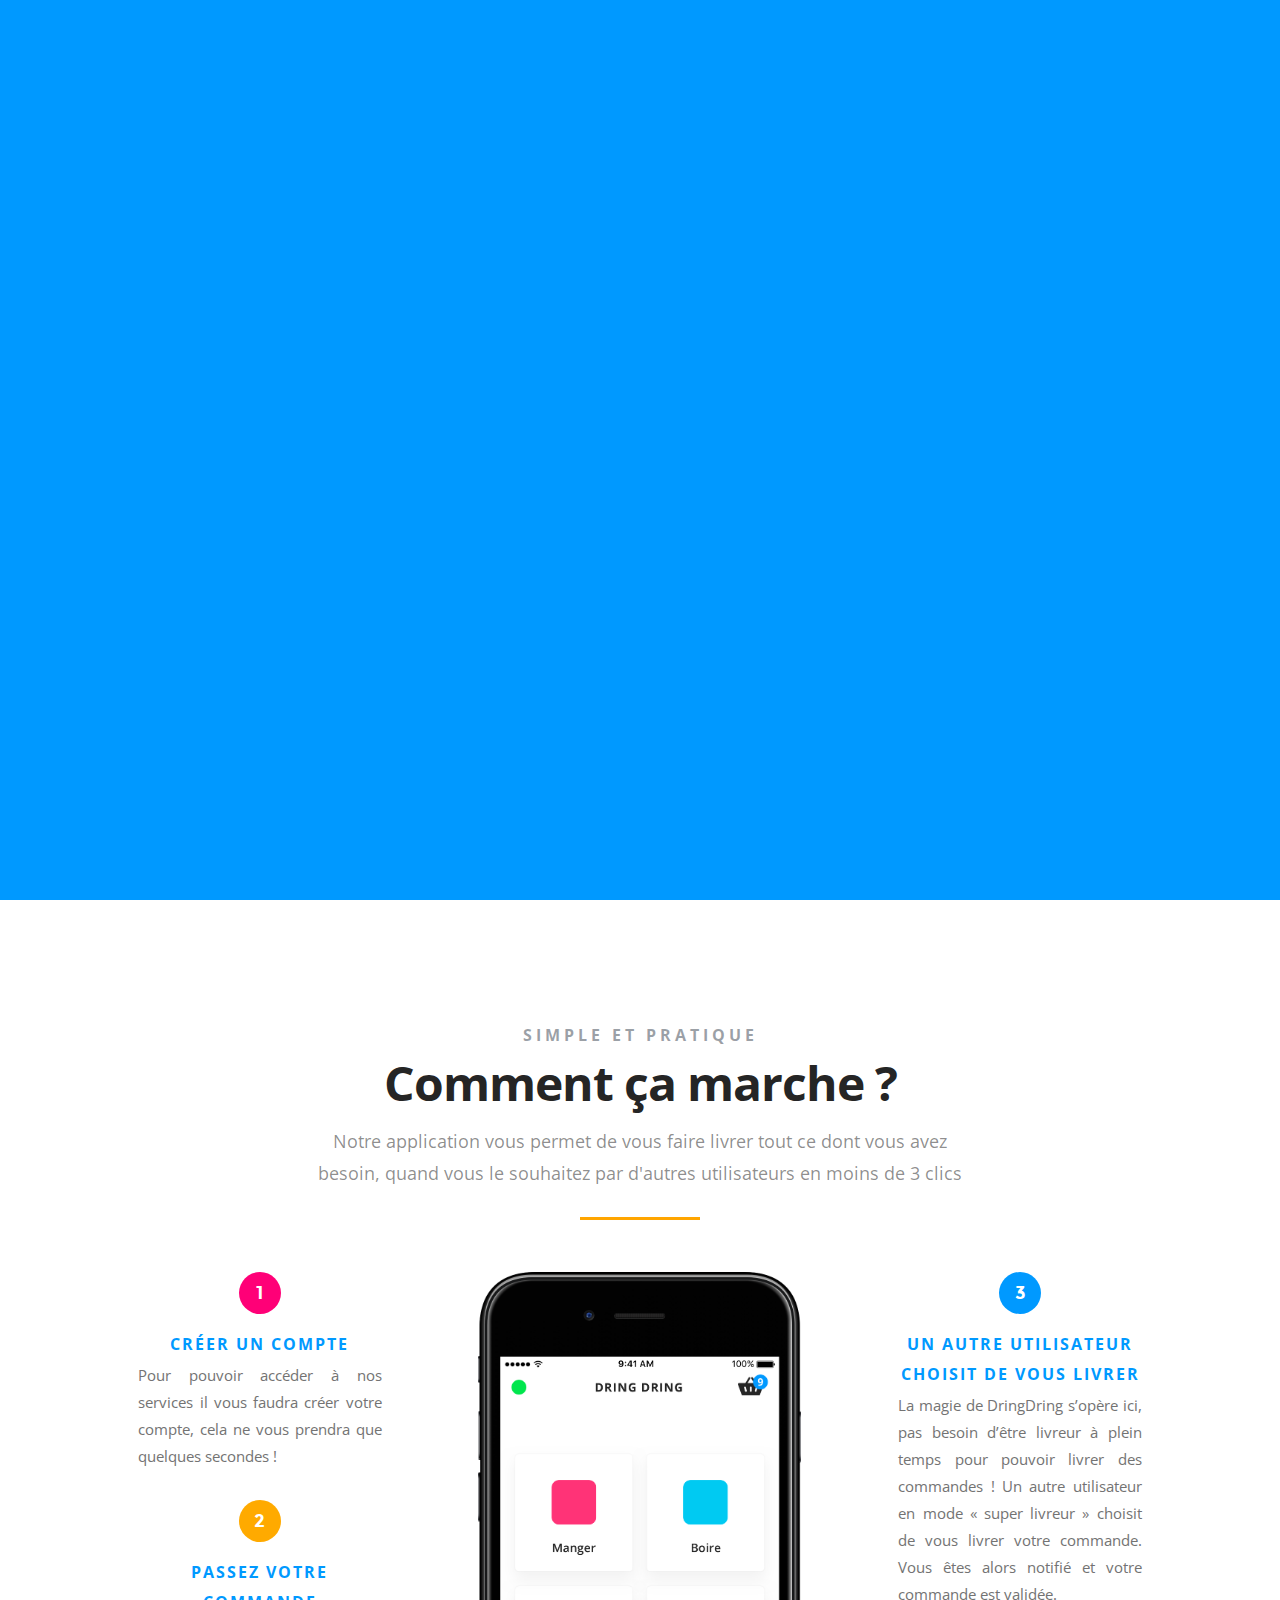
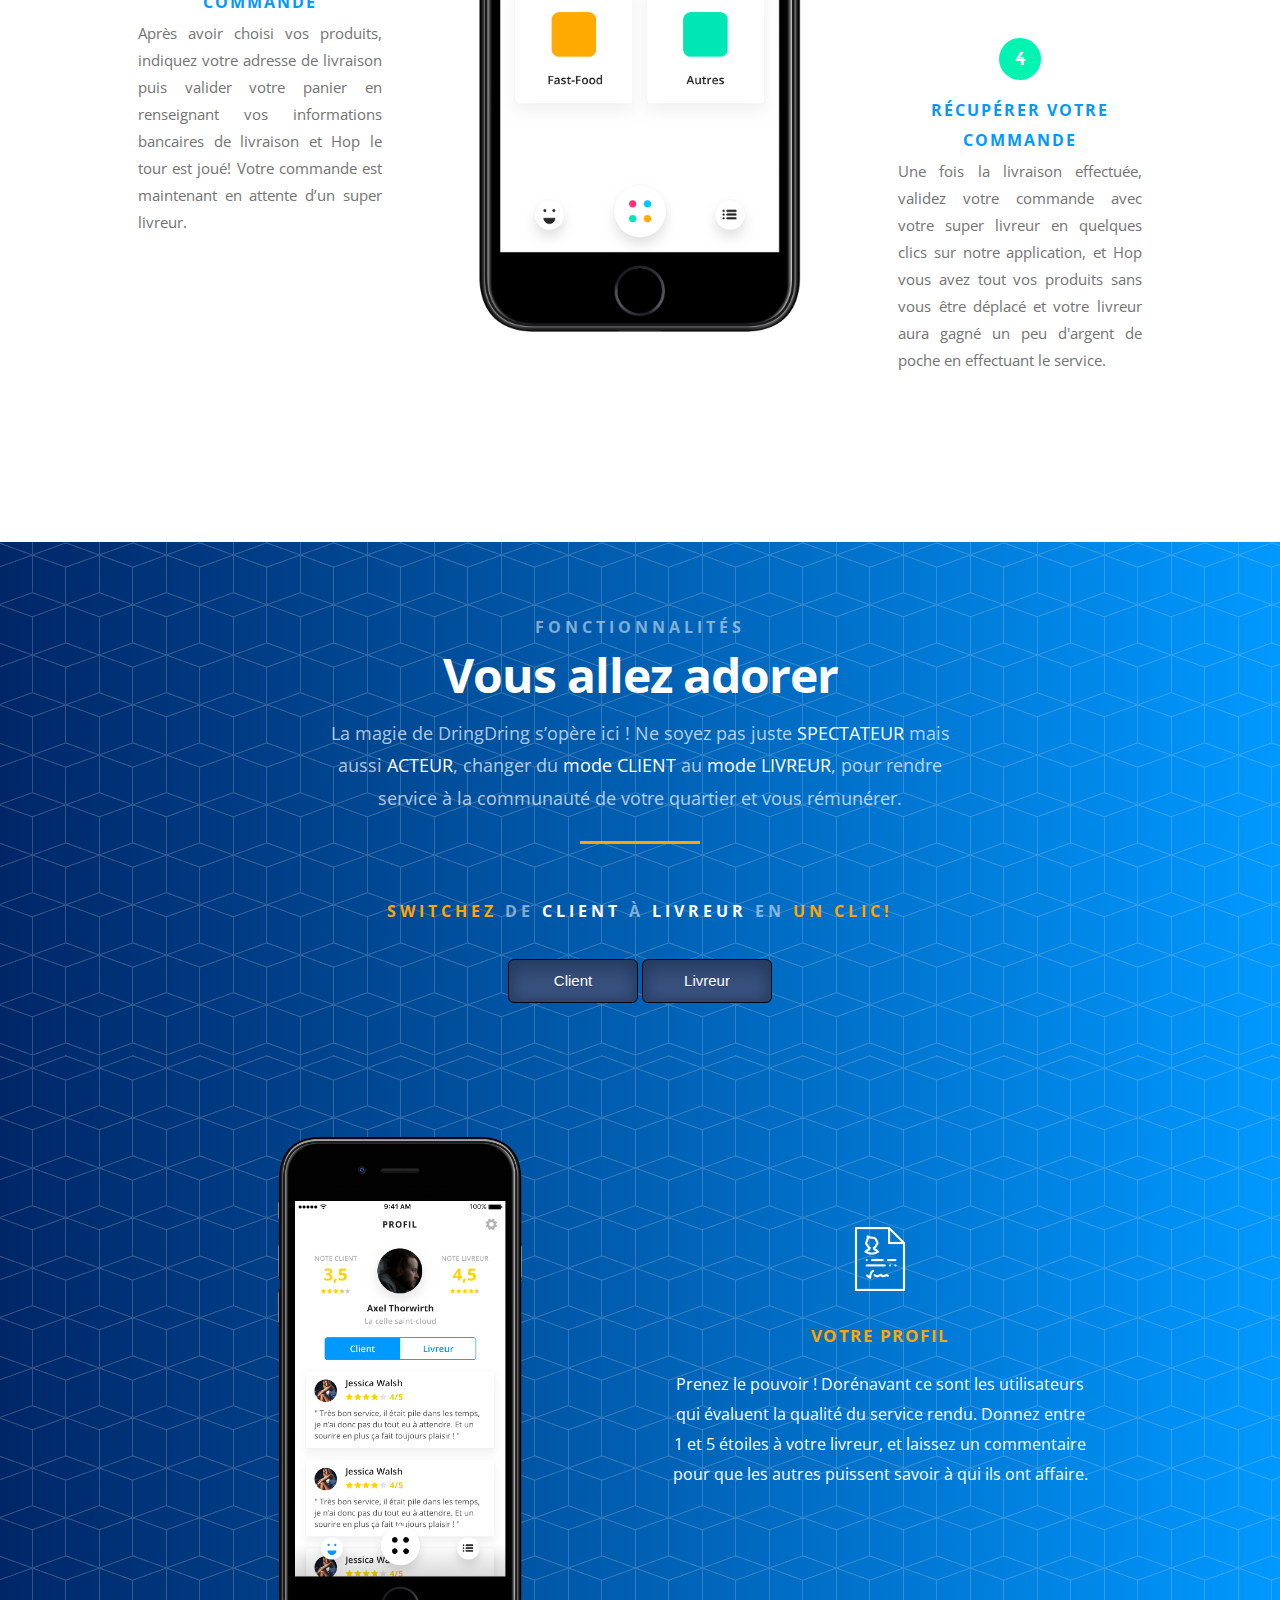
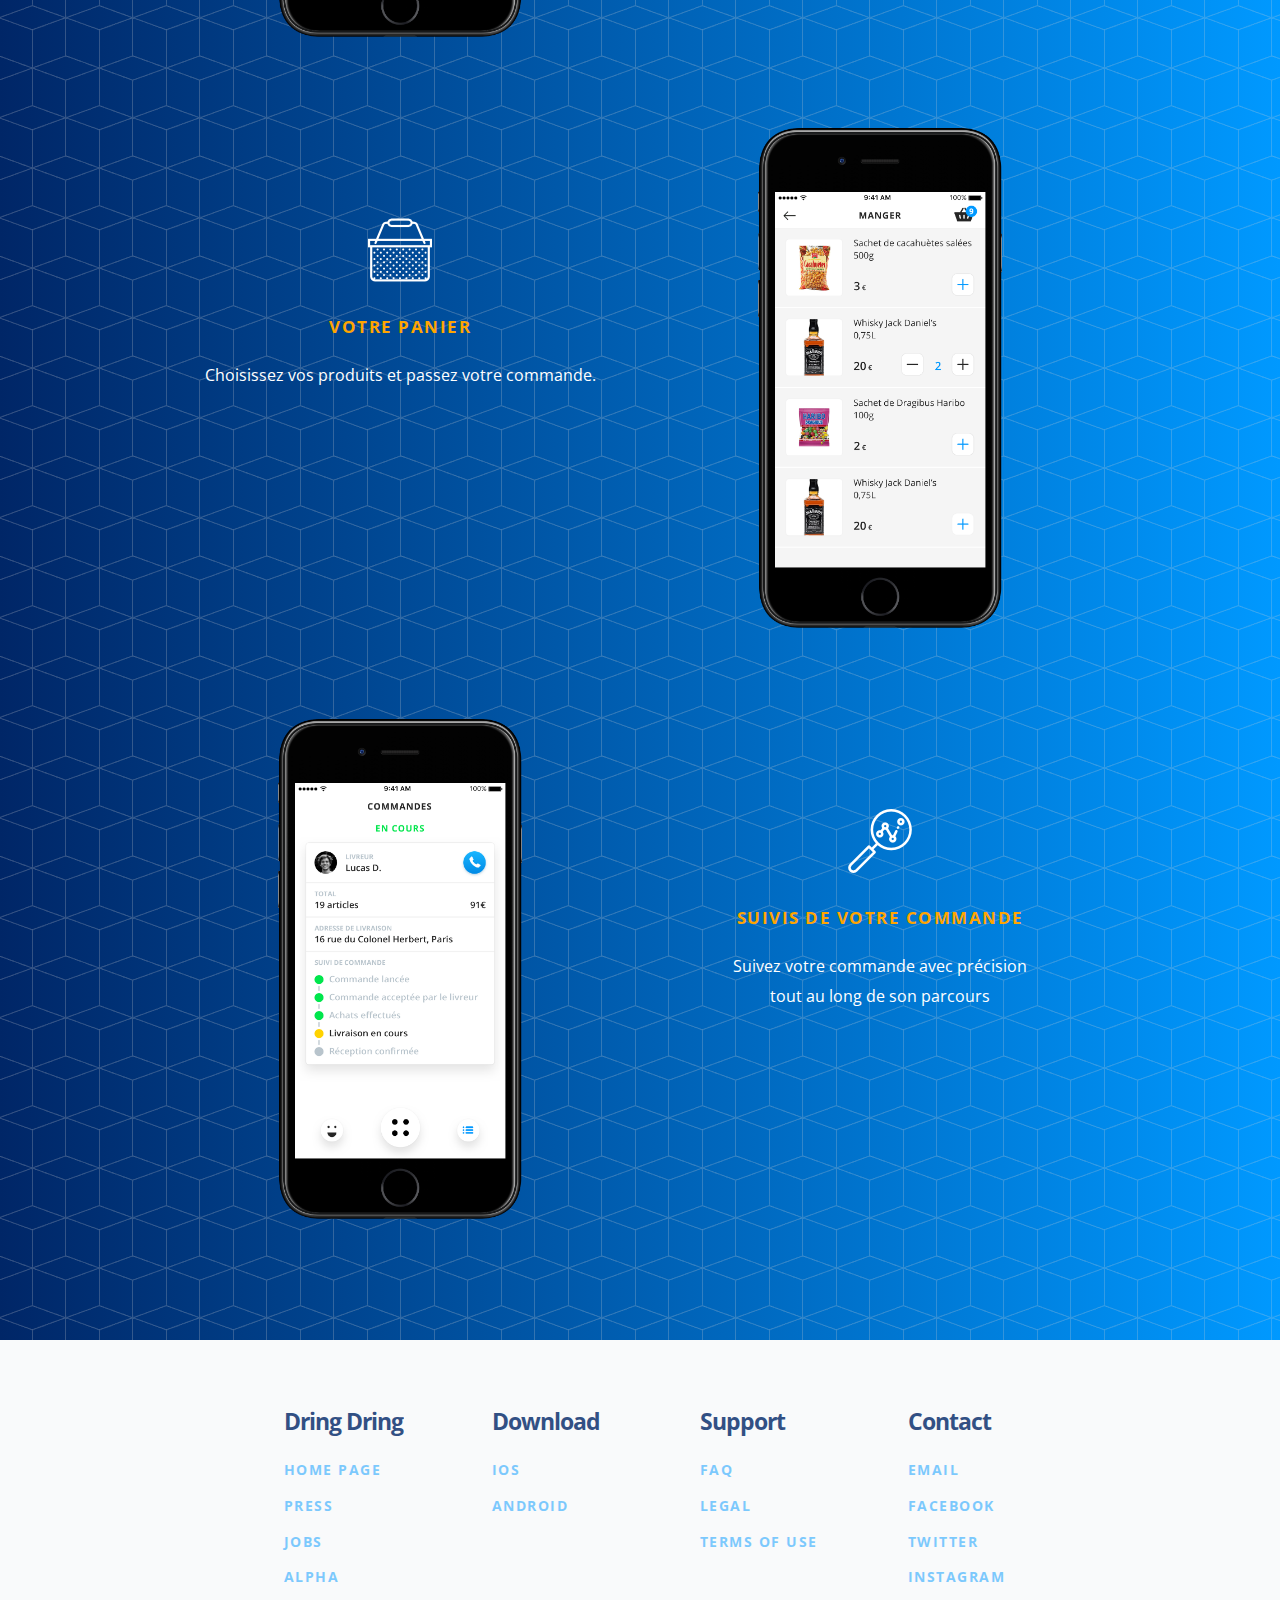
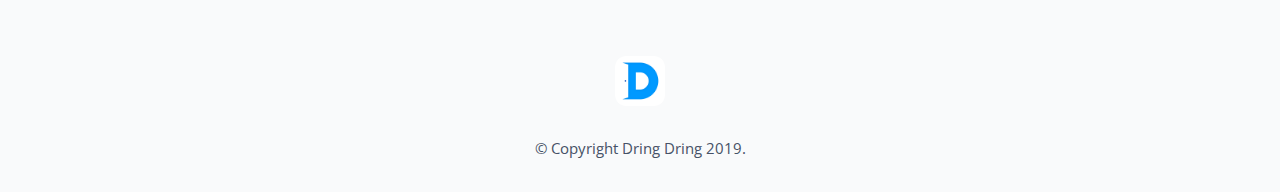
==== index.html @ ba15e469 "all files baby" ====
<!DOCTYPE html>
<!--[if IE 8 ]><html class="no-js oldie ie8" lang="en"> <![endif]-->
<!--[if IE 9 ]><html class="no-js oldie ie9" lang="en"> <![endif]-->
<!--[if (gte IE 9)|!(IE)]><!--><html class="no-js" lang="en"> <!--<![endif]-->
<head>

   <!--- basic page needs
   ================================================== -->
   <meta charset="utf-8">
	<title>Dring Dring</title>
	<meta name="description" content="">  
	<meta name="author" content="">

   <!-- mobile specific metas
   ================================================== -->
	<meta name="viewport" content="width=device-width, initial-scale=1, maximum-scale=1">

 	<!-- CSS
   ================================================== -->
   <link rel="stylesheet" href="css/base.css">  
   <link rel="stylesheet" href="css/main.css">
   <link rel="stylesheet" href="css/vendor.css">
   <link rel="stylesheet" href="css/animate.css">

   <link rel="stylesheet" type="text/css" href="css/default-slider.css" />
   <link rel="stylesheet" type="text/css" href="css/component-slider.css" />
   <link href="https://fonts.googleapis.com/css?family=Open+Sans" rel="stylesheet">


   <!-- script
   ================================================== -->
	<script src="js/modernizr.js"></script>
  

   <!-- favicons
	================================================== -->
	<link rel="icon" type="image/png" href="favicon.png">

</head>

<body id="top">

	<!-- header 
   ================================================== -->
   <header>

   	<div class="row">

   		<a href="index.html"><div class="logo">
	         <h1><span style="color:#0099FF">Dring </span><span style="
            color: #002667;">Dring</span><span class="Alpha">&nbsp;&nbsp;&nbsp;&nbsp;Alpha</span></h1>
	      </div></a>

	   	

         <nav id="main-nav-wrap">
            <ul class="main-navigation"><b>
               <li><span class="downloadon">Download on</span></li>
               <li></li>
               <li><a href="#popup2" title=""><div class="imgtApple"></div></a></li>
               <li><div class="separator"></div></li>
               <li><a href="#popup1" title=""><div class="imgtAndroid"></div></a></li>               
            </b></ul>
         </nav> 

			<a class="menu-toggle" href="#"><span>Menu</span></a>
   		
   	</div>   	
   	
   </header> <!-- /header -->

	<!-- intro section
   ================================================== -->
   <section id="intro">

   	<div class="shadow-overlay"></div>

   	<div class="intro-content">
   		<div class="row">

   			<div class="col-twelve">

	   	</br>
               </br>
               </br>
               
               <h1 style="font-size:2em;">Vos courses de tous les jours, jusqu'au bout de la nuit !</h1>
               
               
               
               <h1 class="banner-punchline">
                  <strong><span class="text-change punchliner"></span></strong>         
               </h1>
               
               </br>
              
           
               <div class="row">
                  <img class="logointro" src="images/logointro/l1.png">&nbsp;&nbsp;
                  <img class="logointro" src="images/logointro/l2.png">&nbsp;&nbsp;
                  
                  <img class="logointro" src="images/logointro/l4.png">&nbsp;&nbsp;
                  <img class="logointro" src="images/logointro/l5.png">&nbsp;&nbsp;
               </div>

            
	   			<a class="buttonintroapple button stroke smoothscroll" href="#popup2" title="">
                  <i class="icon ion-social-apple"></i> App Store
               </a>
               &nbsp;&nbsp;
               <a class="buttonintroandroid button stroke smoothscroll" href="#popup1" title="">
                  <i class="icon ion-social-android"></i> Play Store</a>
               </a>
               
               <!-- ///popup android -->
               <div id="popup1" class="overlay">
                  <div class="popup">
                     <a class="close" href="#">&times;</a><br>
                     <h2>Bientôt disponible</h2>
                     <div class="content">
                        La version Android est bientôt disponible<br><br>
                        
                        <form class="launchnav" method="post" action="#">
                                <input class="emailnav" type=email size="20" style="text-align:center;" name="email" placeholder="Mon email" ></br>
                                <input class="submitnav" type=submit style="text-align:center;" value="M'avertir du lancement">                            
                        </form>

                     </div>
                  </div>
               </div>
               <!-- ///popup android -->
               <!-- ///popup apple -->
               <div id="popup2" class="overlay">
                  <div class="popup">
                     <a class="close" href="#">&times;</a><br>
                     <h2>Bientôt disponible</h2>
                     <div class="content">
                        La version iOS est bientôt disponible<br><br>
                        
                        <form class="launchnav" method="post" action="#">
                                <input class="emailnav" type=email size="20" style="text-align:center;" name="email" placeholder="Mon email" ></br>
                                <input class="submitnav" type=submit style="text-align:center;" value="M'avertir du lancement">                              
                        </form>

                     </div>
                  </div>
               </div>
               <!-- ///popup apple -->

	   		</div>  
   			<a class="stroke smoothscroll" href="#process"><img class="intro-arrow"src="images/down-arrow.png"></a>
   		</div>   		 		
   	</div>


   </section> <!-- /intro -->

   <!-- <section id="process"> -->



   <!-- </section> -->


   <!-- Process Section
   ================================================== -->
   <section id="process">  

   	<div class="row section-intro">
   		<div class="col-twelve with-bottom-line">
            
            <h5>Simple et pratique</h5>
   			<h1>Comment ça marche ?</h1>

   			<p class="lead">Notre application vous permet de vous faire livrer tout ce dont vous avez besoin, quand vous le souhaitez par d'autres utilisateurs en moins de 3 clics </br> </p>

   		</div>   		
   	</div>

   	<div class="row process-content">

   		<div class="left-side">

   			<div class="item1" data-item="1">

   				<h5>Créer un compte</h5>

   				<p align="justify" >Pour pouvoir accéder à nos services il vous faudra créer votre compte, cela ne vous prendra que quelques secondes !</p>
   					
   			</div>

   			<div class="item2" data-item="2">

	   			<h5>Passez votre commande</h5>

	   			<p align="justify" >Après avoir choisi vos produits, indiquez votre adresse de livraison puis valider votre panier en renseignant vos informations bancaires de livraison et Hop le tour est joué! Votre commande est maintenant en attente d’un super livreur.</p>
   					
   			</div>
   				
   		</div> <!-- /left-side -->
   		
   		<div class="right-side">
   				
   			<div class="item3" data-item="3">

   				<h5>Un autre utilisateur choisit de vous livrer</h5>

   				<p align="justify" >La magie de DringDring s’opère ici, pas besoin d’être livreur à plein temps pour pouvoir livrer des commandes ! Un autre utilisateur en mode « super livreur » choisit de vous livrer votre commande. Vous êtes alors notifié et votre commande est validée.</p>
   					
   			</div>

   			<div class="item4" data-item="4">

   				<h5>Récupérer votre commande</h5>

   				<p align="justify" >Une fois la livraison effectuée, validez votre commande avec votre super livreur en quelques clics sur notre application, et Hop vous avez tout vos produits sans vous être déplacé et votre livreur aura gagné un peu d'argent de poche en effectuant le service.</p>
   					
   			</div>

   		</div> <!-- /right-side -->  

   		<div class="image-part"></div>  			

   	</div> <!-- /process-content --> 

   </section> <!-- /process-->    




   <!-- features Section
   ================================================== -->

	<section id="features">

      <div class="row section-intro">
         <div class="col-twelve with-bottom-line">

            <h5>fonctionnalités</h5>
            <h1>Vous allez adorer</h1>

            <p class="lead">La magie de DringDring s’opère ici ! Ne soyez pas juste <span style="color:white;">SPECTATEUR</span> mais aussi <span style="color:white;">ACTEUR</span>, changer du <span style="color:white;">mode CLIENT</span> au <span style="color:white;">mode LIVREUR</span>, pour rendre service à la communauté de votre quartier et vous rémunérer.</p>
         </div>      
      </div>

      <div class="row section-intro">
         <h5><span style="color:orange;">Switchez</span> de <span style="color:white;">client</span> à <span style="color:white;">livreur</span> en <span style="color:orange;">un clic!</span></h5></br>
         
         <!-- <span class="as-filter-buttons">
                                <a href="javascript:visibility('how_work_client');"><button data-toggle-key="13inch" href="javascript:visibility('how_work_client');" data-tab-urllink="13-inch" aria-pressed="true" class="as-filter-button as-filter-buttonactive" data-bundleselection-togglebutton="options">
                                    Clients
                                </button></a>

                                <a href="javascript:visibility('how_work_livreur');"><button data-toggle-key="15inch" data-tab-urllink="15-inch" aria-pressed="false" class="as-filter-button" data-bundleselection-togglebutton="options">
                                    Livreur
                                </button></a>
         </span> -->


         <span class="switch">

            <a class="myButton" href="javascript:visibility('how_work_client');"> Client </a>

            <a class="myButton" href="javascript:visibility('how_work_livreur');"> Livreur</a>
         </span>



      </div>
      <!-- Client  -->

      <div class="divs" id="how_work_client" style="display:block">
         <div class="row features-content">
            
         <div class="features-list block-1-2 block-s-1-2 block-tab-full group">

            <div class="bgrid feature">   

               <img id="d1" style="height: 500px; weight:500px;"src="images/planches_app/Profil.png">                

            </div> <!-- /bgrid -->


            <div class="bgrid feature">   
                  
               <div class="service-content">
               
                  <span class="icon"><img src="images/iconfeature/profil.png" alt="profil"/></span>
                  <h3 class="h05">Votre profil</h3>

                  <p>Prenez le pouvoir ! Dorénavant ce sont les utilisateurs qui évaluent la qualité du service rendu. Donnez entre 1 et 5 étoiles à votre livreur, et laissez un commentaire pour que les autres puissent savoir à qui ils ont affaire.</p>

                  
               </div>                             

            </div> <!-- /bgrid -->

            

             <!-- /bgrid -->

            <div class="bgrid feature">

               <div class="service-content">
                  <span class="icon"><img src="images/iconfeature/basket.png" alt="Votre panier"/></span>
                  <h3 class="h05">Votre panier</h3> 
                   <p>Choisissez vos produits et passez votre commande.</p>

                  
               </div>                

            </div> <!-- /bgrid -->

            <div class="bgrid feature">

               <div class="layer">

                  <img id="d2" style="height: 500px; weight:500px;"src="images/planches_app/Panier.png">
                  
               </div>                                 

            </div><!-- /bgrid -->

           

            <div class="bgrid feature">

               <div class="layer"> 
                  <img id="d3" style="height: 500px; weight:500px;"src="images/planches_app/Commande.png">

               </div>                  

            </div> <!-- /bgrid -->

            <div class="bgrid feature">

               <div class="service-content">
                  <span class="icon"><img src="images/iconfeature/Suivis_de_commande.png" alt="Suivis_de_commande"/></span>
                
                  <h3 class="h05">Suivis de votre commande</h3>

                  <p>Suivez votre commande avec précision </br>tout au long de son parcours</p> 
                  
               </div>                  

            </div> <!-- /bgrid -->


         </div> <!-- features-list -->
         </div>
      </div> <!-- features-content -->


      <!-- livreur  -->
      <div class="divs" id="how_work_livreur" style="display:none">
         <div class="row features-content">

         <div class="features-list block-1-2 block-s-1-2 block-tab-full group">

            <div class="bgrid feature">   

               <img id="d1" style="height: 500px; weight:500px;"src="images/iphone.svg">                

            </div> <!-- /bgrid -->


            <div class="bgrid feature">   
                  
               <div class="service-content">
                  <span class="icon"><img src="images/iconfeature/coins.png" alt="Coins"/></span>
                  <h3 class="h05">Rapide/efficace</h3>

                  <p>Toutes les transactions se font automatiquent sur la plateforme via votre compte bancaire et celui de votre client. Vous êtes donc crédité de manière 100% sécurisée.</p>
                  <p><a href="#" style="color: orange;">Plus d'information</a></p>

                  
               </div>                             

            </div> <!-- /bgrid -->

            

             <!-- /bgrid -->

            <div class="bgrid feature">

               <div class="service-content">
                  <span class="icon"><img src="images/iconfeature/localisation.png" alt="localisation"/></span>
                
                  <h3 class="h05">Géolocalisation</h3>

                  <p>Les clients de votre quartier son géolocalisez, </br>ayez une vue rapide de leurs commande pour une meilleure éfficacité.</p>
                  
               </div>               

            </div> <!-- /bgrid -->

            <div class="bgrid feature">

               <div class="layer">

                  <img id="d2" style="height: 500px; weight:500px;"src="images/iphone.svg">
                  
               </div>                                 

            </div><!-- /bgrid -->

           

            <div class="bgrid feature">

               <div class="layer"> 
                  <img id="d3" style="height: 500px; weight:500px;"src="images/iphone.svg">

               </div>                  

            </div> <!-- /bgrid -->

            <div class="bgrid feature">

               <div class="service-content">
                  <span class="icon"><img src="images/iconfeature/evaluation.png" alt="évaluation"/></span>
                  <h3 class="h05">évaluez votre client</h3> 
                   <p >Prenez le pouvoir ! Dorénavant ce sont les utilisateurs qui évaluent la qualité du service rendu.
                     Donnez entre 1 et 5 étoiles à votre livreur, et laissez un commentaire pour que les autres puissent savoir à qui ils ont affaire.
                  </p>

                  
               </div>                  

            </div> <!-- /bgrid -->


         </div> <!-- features-list -->
         </div>
      </div> <!-- features-content -->

      
   </section> <!-- /features -->





   <!-- footer
   ================================================== -->


   <footer>




   	<div class="footer-main">

   		<div class="row">  

	      	<div class="col-four tab-full mob-full footer-info">            

	            <div><h1 style="color:white;">Dring Dring</h1></div>

	            <p style="color:white;">
               Fait à Boulogne Billancourt </br>
               With <img src="images/withlove/love.png"> </br>
		        	contact@dringdring.co &nbsp; </br>+33 6 59 22 52 29
		        	</p>

		      </div> <!-- /footer-info -->

	      	

	      	<div class="col-four tab-1-3 mob-full footer-subscribe">
               <p></p>
               <hr>
	      		<h4>Restez informé!</h4>

	      		<div class="subscribe-form">
	      	
	      			<form id="mc-form" class="group" novalidate="true">

							<input type="email" value="" name="dEmail" class="email" id="mc-email" placeholder="Votre email" required=""> 
	   		
			   			<input type="submit" name="subscribe" >
		   	
		   				<label for="mc-email" class="subscribe-message"></label>
			
						</form>

	      		</div>	      		
	      	           	
	      	</div> <!-- /subscribe --> 

	     </div><!-- /row -->
         
   	</div> <!-- /footer-main -->

      <!-- ///// -->

      <!-- <div id="MDlancement" class="emaildiv">
         <div class="container">
            <div class="row">
               <div class="col-twelve">
                  <form class="formN" >
                    <h2>M'avertir du lancement</h2>
                    <input class="inputN" type="text" placeholder="Votre email ici!">
                    <input class="inputN" type="submit" value="Envoyez">
                  </form>
               </div>
            </div>
         </div>
      </div> -->

      <!-- <div class="love">
         <div class="container">
            <div class="row">
               
               <div class="col-twelve">
                  <p class="loveText">Nous avons créer <span style="color:#0099FF">Dring</span style="color: #002667;"> Dring</span> pour vous faciliter la vie.</br></br>
                  Des commentaires, des questions sur les demandes de fonctionnalités </br>ou l'amélioration sont toujours les bienvenus! </br></br>Envoyez-nous un email à <a href="mailto:contact@dringdring.co"><span class="email-message">contact@dringdring.co</span></a></p>
               </div>
               
               
            </div>
         </div>

      </div> -->

   
   
<!-- ///////////////////////////////////////////////// -->

      <section class="foo-main">

      <!-- <div class="row section-intro">
         <div class="col-twelve with-bottom-line">

         </div>         
      </div> -->

      <div class="row">

         <div class="block-1-4 block-s-1-4 block-tab-full group" id="sitenav">


            <div class="bgrid feature footer-nav"> 
               
            
              <h1 class="semibold">Dring Dring</h1>
              <li><a href="index.html" target="blank"><h5>Home page</h5></a></li>
              <li><a href="press.html" target="blank"><h5>Press</h5></a></li>
              <li><a href="jobs.html" target="blank"><h5>Jobs</h5></a></li>
              <li><a href="alpha.html" target="blank"id="beta"><h5>Alpha</h5></a></li>

            </div>


            <div class="bgrid feature footer-nav">   
                
                  <h1 class="semibold">Download</h1>
                  <li><a href="#popup2" target="blank"><h5>iOS</h5></a></li>
                  <li><a href="#popup1" target="blank" id="android-footer"><h5>Android</h5></a></li>
                  
                                             

            </div>

          

            <div class="bgrid feature footer-nav">

               
               <h1 class="semibold">Support</h1>
                  <li><a href="faq.html" target="blank"><h5>FAQ</h5></a></li>
                  <li><a href="legal.html" target="blank"><h5>Legal</h5></a></li>
                  <li><a href="terms.html" target="blank"><h5>Terms of Use</h5></a></li>

            </div> 

            <div class="bgrid feature footer-nav">

              

                <h1 class="semibold">Contact</h1>
                  <li><a href="nothinghere.html" target="blank"><h5>Email</h5></a></li><li><a href="#" target="blank"><h5>Facebook</h5></a></li>
                  <li><a href="nothinghere.html" target="blank"><h5>Twitter</h5></a></li>
                  <li><a href="nothinghere.html" target="blank"><h5>Instagram</h5></a></li>

                                            

            </div>

  

         </div> 
         
      </div>
      
      <div id="actions" class="container">
         <section>
            <a href="#popup2"><div id="drindring-icon-small"></div></a>
         </section>
      </div>
      
   </section>  

   <!-- ///// -->


      <div class="footer-bottom">




      	<div class="row">

      		<div class="col-twelve">
	      		<div class="copyright">
		         	<span>© Copyright Dring Dring 2019.</span> 
		                	
		         </div>

		         <div id="go-top" style="display: block;">
		            <a class="smoothscroll" title="Back to Top" href="#top"><i class="icon ion-android-arrow-up"></i></a>
		         </div>         
	      	</div>

      	</div> <!-- /footer-bottom -->

      	

      </div>

   </footer>  

   <div id="preloader"> 
    	<div id="loader"></div>
   </div> 

   <!-- Java Script
   ================================================== --> 
   <script src="js/jquery-1.11.3.min.js"></script>
   <script src="js/jquery-migrate-1.2.1.min.js"></script>
   <script src="js/plugins.js"></script>
   <script src="js/main.js"></script>
   <script src="js/jquery.cbpFWSlider.min.js"></script>
   <script src="js/jquery.countdown.min.js"></script> 
   <script src="js/typed.js"></script> 
   <script src="js/modernizr.js" type="text/javascript"></script>
   <script src="js/visibility.js" type="text/javascript"></script>
 

<script>
    $( function() {

        $( '#cbp-fwslider' ).cbpFWSlider();

    } );

</script>

<script>
                
            setTimeout(function() {
                $('.banner-section').addClass('animated fadeIn');
            }, 1000);
            setTimeout(function() {
                $('.banner-baseline').addClass('animated fadeIn');
            }, 2200);
           
            setTimeout(function() {
                $('.number').addClass('animated fadeInUp');
                 $('.banner-tooltext').addClass('animated fadeInUp');
            }, 2400);
             setTimeout(function() {
                $('.button').addClass('animated bounceInUp');
            }, 900);
            
            $(function(){
                $(".text-change").typed({
                    // strings: ["Envie d'un fast food ?","Envie d'une boisson ?","Vos "],
                    strings: ["Besoin de préparer un aperitif ?","Un ingrédient manquant pour votre super dîner ?","Trop occupé à réviser vos partiels ?"],
                    // typing speed
                    typeSpeed: 10,
                    // time before typing starts
                    startDelay: 1000,
                    // backspacing speed
                    backSpeed: 0,
                    // time before backspacing
                    backDelay: 2000,
                    // loop
                    loop: true,
                    // false = infinite
                    loopCount: false
                    // show cursor

                });         
      });

            
            
      </script>

    


</body>

</html>
---- css/base.css ----
/**
 * =================================================================== 
 *
 *  Lhander v1.0 Base Stylesheet
 *  url: styleshout.com
 *  01-11-2016
 *
 * =================================================================== 
 */

/** 
 * ===================================================================
 * reset - normalize.css v3.0.2 | MIT License | git.io/normalize
 *
 * ------------------------------------------------------------------- 
 */

html {
	font-family: sans-serif;
	-ms-text-size-adjust: 100%;
	-webkit-text-size-adjust: 100%;
}
body {
	margin: 0;
}
article,
aside,
details,
figcaption,
figure,
footer,
header,
hgroup,
main,
menu,
nav,
section,
summary {
	display: block;
}
audio, canvas, progress, video {
	display: inline-block;
	vertical-align: baseline;
}
audio:not([controls]) {
	display: none;
	height: 0;
}
[hidden], template {
	display: none;
}
a {
	background: transparent;
}
a:active, a:hover {
	outline: 0;
}
abbr[title] {
	border-bottom: 1px dotted;
}
b, strong {
	font-weight: bold;
}
dfn {
	font-style: italic;
}
h1 {
	font-size: 2em;
	margin: 0.67em 0;
}
mark {
	background: #ff0;
	color: #000;
}
small {
	font-size: 80%;
}
sub, sup {
	font-size: 75%;
	line-height: 0;
	position: relative;
	vertical-align: baseline;
}
sup {
	top: -0.5em;
}
sub {
	bottom: -0.25em;
}
img {
	border: 0;
}

.imgEquipe{
	border: 0;
	border-radius: 300px 300px 300px 300px;
	height: 250px;

}

svg:not(:root) {
	overflow: hidden;
}
figure {
	margin: 1em 40px;
}
hr {
	-moz-box-sizing: content-box;
	box-sizing: content-box;
	height: 0;
}
pre {
	overflow: auto;
}
code, kbd, pre, samp {
	font-family: monospace, monospace;
	font-size: 1em;
}
button, input, optgroup, select, textarea {
	color: inherit;
	font: inherit;
	margin: 0;
}
button {
	overflow: visible;
}
button, select {
	text-transform: none;
}
button,
html input[type="button"],
input[type="reset"],
input[type="submit"] {
	-webkit-appearance: button;
	cursor: pointer;
}
button[disabled], html input[disabled] {
	cursor: default;
}
button::-moz-focus-inner, input::-moz-focus-inner {
	border: 0;
	padding: 0;
}
input {
	line-height: normal;
}
input[type="checkbox"], input[type="radio"] {
	box-sizing: border-box;
	padding: 0;
}
input[type="number"]::-webkit-inner-spin-button,
input[type="number"]::-webkit-outer-spin-button {
	height: auto;
}
input[type="search"] {
	-webkit-appearance: textfield;
	-moz-box-sizing: content-box;
	-webkit-box-sizing: content-box;
	box-sizing: content-box;
}
input[type="search"]::-webkit-search-cancel-button,
input[type="search"]::-webkit-search-decoration {
	-webkit-appearance: none;
}
fieldset {
	border: 1px solid #c0c0c0;
	margin: 0 2px;
	padding: 0.35em 0.625em 0.75em;
}
legend {
	border: 0;
	padding: 0;
}
textarea {
	overflow: auto;
}
optgroup {
	font-weight: bold;
}
table {
	border-collapse: collapse;
	border-spacing: 0;
}
td, th {
	padding: 0;
}

/** 
 * ===================================================================
 * basic/base setup styles 
 *
 * ------------------------------------------------------------------- 
 */

html {
	font-size: 62.5%;
	box-sizing: border-box;
}
*, *::before, *::after {
	box-sizing: inherit;
}
body {
	font-weight: normal;
	line-height: 1;
	text-rendering: optimizeLegibility;
	word-wrap: break-word;
	-webkit-overflow-scrolling: touch;
	-webkit-text-size-adjust: none;
}
body, input, button {
	-moz-osx-font-smoothing: grayscale;
	-webkit-font-smoothing: antialiased;
}

/**
 * Media
 * -
 */

img, video {
	max-width: 100%;
	height: auto;
}

/**
 * Typography resets
 * -
 */

div, dl, dt, dd, ul, ol, li, h1, h2, h3, h4, h5, h6, pre, form, p, blockquote, th, td {
	margin: 0;
	padding: 0;
}
h1, h2, h3, h4, h5, h6 {
	-webkit-font-variant-ligatures: common-ligatures;
	-moz-font-variant-ligatures: common-ligatures;
	font-variant-ligatures: common-ligatures;
	text-rendering: optimizeLegibility;
}
em, i {
	font-style: italic;
	line-height: inherit;
}
strong, b {
	font-weight: bold;
	line-height: inherit;
}
small {
	font-size: 60%;
	line-height: inherit;
}
ol, ul {
	list-style: none;
}
li {
	display: block;
}

/**
 * links
 * -
 */

a {
	text-decoration: none;
	line-height: inherit;
}
a img {
	border: none;
}

/**
 * inputs
 * -
 */

fieldset {
	margin: 0;
	padding: 0;
}
input[type="email"],
input[type="number"],
input[type="search"],
input[type="text"],
input[type="tel"],
input[type="url"],
input[type="password"],
textarea {
	-webkit-appearance: none;
	-moz-appearance: none;
	-ms-appearance: none;
	-o-appearance: none;
	appearance: none;
}

/** 
 * ===================================================================
 * grid
 *
 * ------------------------------------------------------------------- 
 */

.row {
	width: 94%;
	max-width: 1140px;
	margin: 0 auto;
}
.row:before, .row:after {
	content: "";
	display: table;
}
.row:after {
	clear: both;
}
.row .row {
	width: auto;
	max-width: none;
	margin-left: -20px;
	margin-right: -20px;
}
[class*="col-"], .bgrid {
	float: left;
}
[class*="col-"] + [class*="col-"]:last-child {
	float: right;
}
[class*="col-"] {
	padding: 0 20px;
}
.col-one {
	width: 8.33333%;
}
.col-two, .col-1-6 {
	width: 16.66667%;
}
.col-three, .col-1-4 {
	width: 25%;
}
.col-four, .col-1-3 {
	width: 33.33333%;
}
.col-five {
	width: 41.66667%;
}
.col-six, .col-1-2 {
	width: 50%;
}
.col-seven {
	width: 58.33333%;
}
.col-eight, .col-2-3 {
	width: 66.66667%;
}
.col-nine, .col-3-4 {
	width: 75%;
}
.col-ten, .col-5-6 {
	width: 83.33333%;
}
.col-eleven {
	width: 91.66667%;
}
.col-twelve, .col-full {
	width: 100%;
}

/**
 * small screens
 * --------------------------------------------------------------- 
 */

@media screen and (max-width:1024px) {
	.row .row {
		margin-left: -18px;
		margin-right: -18px;
	}
	[class*="col-"] {
		padding: 0 18px;
	}
}

/**
 * tablets
 * --------------------------------------------------------------- 
 */

@media screen and (max-width:768px) {
	.row {
		width: auto;
		padding-left: 30px;
		padding-right: 30px;
	}
	.row .row {
		padding-left: 0;
		padding-right: 0;
		margin-left: -15px;
		margin-right: -15px;
	}
	[class*="col-"] {
		padding: 0 15px;
	}
	.tab-1-4 {
		width: 25%;
	}
	.tab-1-3 {
		width: 33.33333%;
	}
	.tab-1-2 {
		width: 50%;
	}
	.tab-2-3 {
		width: 66.66667%;
	}
	.tab-3-4 {
		width: 75%;
	}
	.tab-full {
		width: 100%;
	}
}

/**
 * large mobile devices
 * --------------------------------------------------------------- 
 */

@media screen and (max-width:600px) {
	.row {
		padding-left: 25px;
		padding-right: 25px;
	}
	.row .row {
		margin-left: -10px;
		margin-right: -10px;
	}
	[class*="col-"] {
		padding: 0 10px;
	}
	.mob-1-4 {
		width: 25%;
	}
	.mob-1-2 {
		width: 50%;
	}
	.mob-3-4 {
		width: 75%;
	}
	.mob-full {
		width: 100%;
	}
}

/**
 * small mobile devices
 * --------------------------------------------------------------- 
 */

@media screen and (max-width:400px) {
	.row {
		padding-left: 30px;
		padding-right: 30px;
	}
	.row .row {
		padding-left: 0;
		padding-right: 0;
		margin-left: 0;
		margin-right: 0;
	}
	[class*="col-"] {
		width: 100% !important;
		float: none !important;
		clear: both !important;
		margin-left: 0;
		margin-right: 0;
		padding: 0;
	}
	[class*="col-"] + [class*="col-"]:last-child {
		float: none;
	}
}

/** 
 * ===================================================================
 * block grids 
 *
 * ------------------------------------------------------------------- 
 */

.block-1-6 .bgrid {
	width: 16.66667%;
}
.block-1-4 .bgrid {
	width: 25%;
}
.block-1-3 .bgrid {
	width: 33.33333%;
}
.block-1-2 .bgrid {
	width: 50%;
}

/**
 * Clearing for block grid columns. Allow columns with 
 * different heights to align properly.
 */

.block-1-6 .bgrid:nth-child(6n+1),
.block-1-4 .bgrid:nth-child(4n+1),
.block-1-3 .bgrid:nth-child(3n+1),
.block-1-2 .bgrid:nth-child(2n+1) {
	clear: both;
}

/**
 * small screens
 * --------------------------------------------------------------- 
 */
@media screen and (max-width:1024px) {
	.block-s-1-6 .bgrid {
		width: 16.66667%;
	}
	.block-s-1-4 .bgrid {
		width: 25%;
	}
	.block-s-1-3 .bgrid {
		width: 33.33333%;
	}
	.block-s-1-2 .bgrid {
		width: 50%;
	}
	.block-s-full .bgrid {
		width: 100%;
		clear: both;
	}
	[class*="block-s-"] .bgrid:nth-child(n) {
		clear: none;
	}
	.block-s-1-6 .bgrid:nth-child(6n+1),
	.block-s-1-4 .bgrid:nth-child(4n+1),
	.block-s-1-3 .bgrid:nth-child(3n+1),
	.block-s-1-2 .bgrid:nth-child(2n+1) {
		clear: both;
	}
}

/**
 * tablets
 * --------------------------------------------------------------- 
 */
@media screen and (max-width:768px) {
	.block-tab-1-6 .bgrid {
		width: 16.66667%;
	}
	.block-tab-1-4 .bgrid {
		width: 25%;
	}
	.block-tab-1-3 .bgrid {
		width: 33.33333%;
	}
	.block-tab-1-2 .bgrid {
		width: 50%;
	}
	.block-tab-full .bgrid {
		width: 100%;
		clear: both;
	}
	[class*="tab-bgrid-"] .bgrid:nth-child(n) {
		clear: none;
	}
	.block-tab-1-6 .bgrid:nth-child(6n+1),
	.block-tab-1-4 .bgrid:nth-child(4n+1),
	.block-tab-1-3 .bgrid:nth-child(3n+1),
	.block-tab-1-2 .bgrid:nth-child(2n+1) {
		clear: both;
	}
}

/**
 * mobile devices
 * --------------------------------------------------------------- 
 */
@media screen and (max-width:600px) {
	.block-mob-1-6 .bgrid {
		width: 16.66667%;
	}
	.block-mob-1-4 .bgrid {
		width: 25%;
	}
	.block-mob-1-3 .bgrid {
		width: 33.33333%;
	}
	.block-mob-1-2 .bgrid {
		width: 50%;
	}
	.block-mob-full .bgrid {
		width: 100%;
		clear: both;
	}
	[class*="mob-bgrid-"] .bgrid:nth-child(n) {
		clear: none;
	}
	.block-mob-1-6 .bgrid:nth-child(6n+1),
	.block-mob-1-4 .bgrid:nth-child(4n+1),
	.block-mob-1-3 .bgrid:nth-child(3n+1),
	.block-mob-1-2 .bgrid:nth-child(2n+1) {
		clear: both;
	}
}

/**
 * stack on small mobile devices
 * --------------------------------------------------------------- 
 */

@media screen and (max-width:400px) {
	.stack .bgrid {
		width: 100% !important;
		float: none !important;
		clear: both !important;
		margin-left: 0;
		margin-right: 0;
	}
}

/** 
 * ===================================================================
 * MISC 
 *
 * ------------------------------------------------------------------- 
 */

/**
 * Clearing - (http://nicolasgallagher.com/micro-clearfix-hack/
 * -
 */

.group:before, .group:after {
	content: "";
	display: table;
}
.group:after {
	clear: both;
}

/**
 * Misc Helper Styles 
 * -
 */
 
.hide { display: none; }
.invisible { visibility: hidden; }
.antialiased {
	-webkit-font-smoothing: antialiased;
	-moz-osx-font-smoothing: grayscale;
}
.remove-bottom { margin-bottom: 0; }
.half-bottom { margin-bottom: 1.5rem !important; }
.add-bottom { margin-bottom: 3rem !important; }
.no-border { border: none; }
.full-width { width: 100%; }
.text-center { text-align: center; }
.text-left { text-align: left; }
.text-right { text-align: right; }
.pull-left { float: left; }
.pull-right { float: right; }
.align-center {
	margin-left: auto;
	margin-right: auto;
	text-align: center;
}

/*# sourceMappingURL=base.css.map */
---- css/main.css ----
/**
 * =================================================================== 
 *
 *  Lhander v1.0 Main Stylesheet
 *  url: styleshout.com
 *  01-11-2016
 * -------------------------------------------------------------------
 *
 *	TOC:
 *	01. webfonts and iconfonts 
 *	02. base style overrides
 * 03. preloader
 * 04. forms
 * 05. buttons
 * 06. common styles
 * 07. header styles
 * 08. intro section
 * 09. process section
 * 10. features section
 * 11. pricing section
 * 12. testimomials section 
 * 13. faq section 
 *	14. ad-section 
 *	15. call-to-action section
 *	16. footer
 *
 * =================================================================== 
 */

/** 
 * ===================================================================
 * webfonts and iconfonts 
 *
 * ------------------------------------------------------------------- 
 */

@import url("fonts.css");
@import url("ionicons/css/ionicons.min.css");
@import url("micons/micons.css");

/** 
 * ===================================================================
 * base style overrides
 *
 * ------------------------------------------------------------------- 
 */

html {
	font-size: 10px;
}
@media only screen and (max-width:1024px) {
	html {
		font-size: 9.375px;
	}
}
@media only screen and (max-width:768px) {
	html {
		font-size: 10px;
	}
}
@media only screen and (max-width:400px) {
	html {
		font-size: 9.375px;
	}
}

html, body {
	height: 100%;
}
body {
	background: #F9FAFB;
	font-family: 'Open Sans', sans-serif;
	font-size: 1.6rem;
	line-height: 3rem;
	color: #737373;
}

/**
 * links 
 * -
 */

a, a:visited {
	color: #0087cc;
	-moz-transition: all 0.3s ease-in-out;
	-o-transition: all 0.3s ease-in-out;
	-webkit-transition: all 0.3s ease-in-out;
	-ms-transition: all 0.3s ease-in-out;
	transition: all 0.3s ease-in-out;
}
a:hover, a:focus {
	color: #ff7b29;
}

/**
 * typography  
 * -
 */

h1, h2, h3, h4, h5, h6, .h01, .h02, .h03, .h04, .h05, .h06 {
	font-family: 'Open Sans', sans-serif;
	color: #252525;
	font-style: normal;
	text-rendering: optimizeLegibility;
	margin-bottom: 2.1rem;
}
h3, .h03, h4, .h04 {
	margin-bottom: 1.8rem;
}
h5, .h05, h6, .h06 {
	font-family: 'Open Sans', sans-serif;
	margin-bottom: 1.2rem;
}

h1, .h01 {
	font-size: 3.1rem;
	line-height: 1.35;
	letter-spacing: -.1rem;
}
@media only screen and (max-width:600px) {
	h1, .h01 {
		font-size: 2.6rem;
		letter-spacing: -.07rem;
	}
}

h2, .h02 {
	font-size: 2.4rem;
	line-height: 1.25;
}
h3, .h03 {
	font-size: 2rem;
	line-height: 1.5;
}
h4, .h04 {
	font-size: 1.7rem;
	line-height: 1.76;
}
h5, .h05 {
	font-size: 1.4rem;
	line-height: 1.7;
	text-transform: uppercase;
	letter-spacing: .15rem;
}
h6, .h06 {
	font-size: 1.3rem;
	line-height: 1.85;
	text-transform: uppercase;
	letter-spacing: .15rem;
}

p img {
	margin: 0;
}
p.lead {
	font-family: 'Open Sans', sans-serif;
	font-size: 1.8rem;
	line-height: 1.8;
	color: #737373;
}
@media only screen and (max-width:768px) {
	p.lead {
		font-size: 1.7rem;
	}
}

em, i, strong, b {
	font-size: 1.6rem;
	line-height: 3rem;
	font-style: normal;
	font-weight: normal;
}
em, i {
	font-family: 'Open Sans', sans-serif;
}
strong, b {
	font-family: 'Open Sans', sans-serif;
}
small {
	font-size: 1.1rem;
	line-height: inherit;
}
blockquote {
	margin: 3rem 0;
	padding-left: 4rem;
	position: relative;
}
blockquote:before {
	content: "\201C";
	font-size: 8rem;
	line-height: 0px;
	margin: 0;
	color: #333;
	font-family: arial, sans-serif;
	position: absolute;
	top: 3rem;
	left: 0;
}
blockquote p {
	font-family: georgia, serif;
	font-style: italic;
	padding: 0;
	font-size: 1.9rem;
	line-height: 1.75;
}
blockquote cite {
	display: block;
	font-size: 1.2rem;
	font-style: normal;
	line-height: 1.65;
}
blockquote cite:before {
	content: "\2014 \0020";
}
blockquote cite a, blockquote cite a:visited {
	color: #8d8d8d;
	border: none;
}
abbr {
	font-family: 'Open Sans', sans-serif;
	font-variant: small-caps;
	text-transform: lowercase;
	letter-spacing: .05rem;
	color: #8d8d8d;
}
var, kbd, samp, code, pre {
	font-family: Consolas, "Andale Mono", Courier, "Courier New", monospace;
}
pre {
	padding: 2.4rem 3rem 3rem;
	background: #F1F1F1;
}
code {
	font-size: 1.4rem;
	margin: 0 .2rem;
	padding: .3rem .6rem;
	white-space: nowrap;
	background: #F1F1F1;
	border: 1px solid #E1E1E1;
	border-radius: 3px;
}
pre > code {
	display: block;
	white-space: pre;
	line-height: 2;
	padding: 0;
	margin: 0;
}
pre.prettyprint > code {
	border: none;
}
del {
	text-decoration: line-through;
}
abbr[title], dfn[title] {
	border-bottom: 1px dotted;
	cursor: help;
}
mark {
	background: #FFF49B;
	color: #000;
}
hr {
	border: solid #cfcfd5;
	border-width: 1px 0 0;
	clear: both;
	margin: 2.4rem 0 1.5rem;
	height: 0;
}

/**
 * Lists  
 * -
 */

ol {
	list-style: decimal;
}
ul {
	list-style: disc;
}
li {
	display: list-item;
}
ol, ul {
	margin-left: 1.7rem;
}
ul li {
	padding-left: .4rem;
}
ul ul, ul ol, ol ol, ol ul {
	margin: .6rem 0 .6rem 1.7rem;
}
ul.disc li {
	display: list-item;
	list-style: none;
	padding: 0 0 0 .8rem;
	position: relative;
}
ul.disc li::before {
	content: "";
	display: inline-block;
	width: 8px;
	height: 8px;
	border-radius: 50%;
	background: #05bca9;
	position: absolute;
	left: -17px;
	top: 11px;
	vertical-align: middle;
}
dt {
	margin: 0;
	color: #05bca9;
}
dd {
	margin: 0 0 0 2rem;
}

/**
 * tables  
 * -
 */

table {
	border-width: 0;
	width: 100%;
	max-width: 100%;
	font-family: "raleway-regular", sans-serif;
}
th, td {
	padding: 1.5rem 3rem;
	text-align: left;
	border-bottom: 1px solid #E8E8E8;
}
th {
	color: #252525;
	font-family: "raleway-bold", sans-serif;
}
td {
	line-height: 1.5;
}
th:first-child, td:first-child {
	padding-left: 0;
}
th:last-child, td:last-child {
	padding-right: 0;
}
.table-responsive {
	overflow-x: auto;
	-webkit-overflow-scrolling: touch;
}

/**
 * Spacing  
 * -
 */

button, .button {
	margin-bottom: 1.2;
}
fieldset {
	margin-bottom: 1.5rem;
}
input,
textarea,
select,
pre,
blockquote,
figure,
table,
p,
ul,
ol,
dl,
form,
.fluid-video-wrapper,
.iw-custom-select {
	margin-bottom: 3rem;
}

/**
 * floated image  
 * -
 */

img.pull-right {
	margin: 1.5rem 0 0 3rem;
}
img.pull-left {
	margin: 1.5rem 3rem 0 0;
}

/**
 * block grids paddings 
 * -
 */

.bgrid {
	padding: 0 20px;
}
@media only screen and (max-width:1024px) {
	.bgrid {
		padding: 0 18px;
	}
}
@media only screen and (max-width:768px) {
	.bgrid {
		padding: 0 15px;
	}
}
@media only screen and (max-width:600px) {
	.bgrid {
		padding: 0 10px;
	}
}
@media only screen and (max-width:400px) {
	.bgrid {
		padding: 0;
	}
}


/** 
 * ===================================================================
 * preloader
 *
 * ------------------------------------------------------------------- 
 */

#preloader {
	position: fixed;
	top: 0;
	left: 0;
	right: 0;
	bottom: 0;
	background: #0099FF;
	z-index: 9999999;
	height: 100%;
	width: 100%;
}
.no-js #preloader, .oldie #preloader {
	display: none;
}
#loader {
	position: absolute;
	left: 50%;
	top: 50%;
	width: 60px;
	height: 60px;
	margin-left: -30px;
	margin-top: -30px;
	padding: 0;
	background-color: white;
	border-radius: 100%;
	-webkit-animation: sk-scaleout 1.0s infinite ease-in-out;
	animation: sk-scaleout 1.0s infinite ease-in-out;
}
@-webkit-keyframes sk-scaleout {
	0% {
		-webkit-transform: scale(0);
	}
	100% {
		-webkit-transform: scale(1);
		opacity: 0;
	}
}
@keyframes sk-scaleout {
	0% {
		-webkit-transform: scale(0);
		transform: scale(0);
	}
	100% {
		-webkit-transform: scale(1);
		transform: scale(1);
		opacity: 0;
	}
}


/** 
 * ===================================================================
 * forms
 *
 * ------------------------------------------------------------------- 
 */

.planches{
	height: 540px;
}

fieldset {
	border: none;
}
input[type="email"],
input[type="number"],
input[type="search"],
input[type="text"],
input[type="tel"],
input[type="url"],
input[type="password"],
textarea,
select {
	display: block;
	height: 6rem;
	padding: 1.5rem 2rem;
	border: 0;
	outline: none;
	vertical-align: middle;
	color: #737373;
	font-family: "merriweather-regular", sans-serif;
	font-size: 1.5rem;
	line-height: 3rem;
	border-radius: 3px;
	background: #FFFFFF;
	max-width: 100%;
	border: 1px solid #d5d5d5;
	-moz-transition: all 0.3s ease-in-out;
	-o-transition: all 0.3s ease-in-out;
	-webkit-transition: all 0.3s ease-in-out;
	-ms-transition: all 0.3s ease-in-out;
	transition: all 0.3s ease-in-out;
}
.ss-custom-select {
	position: relative;
	padding: 0;
	display: inline-block;
}
.ss-custom-select select {
	-webkit-appearance: none;
	-moz-appearance: none;
	-ms-appearance: none;
	-o-appearance: none;
	appearance: none;
	text-indent: 0.01px;
	text-overflow: '';
	margin: 0;
	line-height: 3rem;
	vertical-align: middle;
	padding-right: 4rem;
}
.ss-custom-select select option {
	padding-left: 2rem;
	padding-right: 2rem;
}
.ss-custom-select select::-ms-expand {
	display: none;
}
.ss-custom-select::after {
	content: '\f123';
	font-family: 'Ionicons';
	position: absolute;
	top: 50%;
	right: 18px;
	margin-top: -10px;
	bottom: auto;
	width: 20px;
	height: 20px;
	line-height: 20px;
	font-size: 15px;
	text-align: center;
	pointer-events: none;
	color: #252525;
}
textarea {
	min-height: 25rem;
}
input[type="email"]:focus,
input[type="number"]:focus,
input[type="search"]:focus,
input[type="text"]:focus,
input[type="tel"]:focus,
input[type="url"]:focus,
input[type="password"]:focus,
textarea:focus,
select:focus {
	color: #000000;
	background: #f4fffe;
	border: 1px solid #d2fef9;
}
label, legend {
	font-family: "merriweather-bold", sans-serif;
	font-size: 1.4rem;
	margin-bottom: .6rem;
	color: #404040;
	display: block;
}
label span, legend span {
	color: #05bca9;
}
input[type="checkbox"], input[type="radio"] {
	display: inline;
}

/**
 * Style Placeholder Text  
 * -
 */

::-webkit-input-placeholder {
	color: #a1a1a1;
}
:-moz-placeholder {
	/* Firefox 18- */
	color: #a1a1a1;
}
::-moz-placeholder {
	/* Firefox 19+ */
	color: #a1a1a1;
}
:-ms-input-placeholder {
	color: #a1a1a1;
}
.placeholder {
	color: #a1a1a1 !important;
}


/** 
 * ===================================================================
 * buttons
 *
 * ------------------------------------------------------------------- 
 */

.button,
button,
input[type="submit"],
input[type="reset"],
input[type="button"] {
	display: inline-block;
	font-family: "raleway-bold", sans-serif;
	font-size: 1.6rem;
	height: 5rem;
	line-height: 5rem;
	padding: 0 3rem;
	margin: 0 .3rem 1rem 0;
	background: #d8d8d8;
	color: #252525;
	text-decoration: none;
	cursor: pointer;
	text-align: center;
	white-space: nowrap;
	border: none;
	border-radius: 1000px;
	-moz-transition: all 0.3s ease-in-out;
	-o-transition: all 0.3s ease-in-out;
	-webkit-transition: all 0.3s ease-in-out;
	-ms-transition: all 0.3s ease-in-out;
	transition: all 0.3s ease-in-out;
}
.button:hover,
button:hover,
input[type="submit"]:hover,
input[type="reset"]:hover,
input[type="button"]:hover,
.button:focus,
button:focus,
input[type="submit"]:focus,
input[type="reset"]:focus,
input[type="button"]:focus {
	background: #bebebe;
	color: #FFFFFF;
	outline: 0;
}

.button.button-primary,
button.button-primary,
input[type="submit"].button-primary,
input[type="reset"].button-primary,
input[type="button"].button-primary {
	background: #05bca9;
	color: #FFFFFF;
}

.button.button-primary:hover,
button.button-primary:hover,
input[type="submit"].button-primary:hover,
input[type="reset"].button-primary:hover,
input[type="button"].button-primary:hover,
.button.button-primary:focus,
button.button-primary:focus,
input[type="submit"].button-primary:focus,
input[type="reset"].button-primary:focus,
input[type="button"].button-primary:focus {
	background: #04998a;
}
button.full-width, .button.full-width {
	width: 100%;
	margin-right: 0;
}
button.medium, .button.medium {
	height: 5.5rem !important;
	line-height: 5.5rem !important;
	padding: 0 1.8rem !important;
}
button.large, .button.large {
	height: 6rem !important;
	line-height: 6rem !important;
	padding: 0rem 3rem !important;
}
button.round, .button.round {
	padding-left: 3rem !important;
	padding-right: 3rem !important;
	border-radius: 1000px;
}
button.stroke, .button.stroke {
	background: transparent !important;
	border: 3px solid transparent;
	line-height: 4.4rem;
}
button::-moz-focus-inner, input::-moz-focus-inner {
	border: 0;
	padding: 0;
}

/** 
 * ===================================================================
 * common styles 
 *
 * ------------------------------------------------------------------- 
 */

.section-intro {
	max-width: 700px;
	text-align: center;
	margin-left: auto;
	margin-right: auto;
	margin-bottom: 5.2rem;
	position: relative;
}
.section-intro h1 {
	font-family: 'Open Sans', sans-serif;
	font-size: 4.8rem;
	color: #252525;
	line-height: 1.25;
	margin-bottom: 1.2rem;
}
.section-intro h5 {
	color: rgba(56, 66, 78, 0.5);
	font-size: 1.6rem;
	line-height: 1.875;
	margin-bottom: 0.3rem;
	letter-spacing: .4rem;
}
.section-intro .lead {
	color: rgba(0, 0, 0, 0.45);
}
.section-intro .with-bottom-line {
	position: relative;
	overflow: hidden;
}
.section-intro .with-bottom-line::after {
	display: block;
	background-color: orange;
	width: 120px;
	height: 3px;
	content: '\0020';
	position: absolute;
	left: 50%;
	bottom: 0;
	margin-left: -60px;
}
@media only screen and (max-width:600px) {
	section .h01 {
		font-size: 2.5rem;
	}
}

/**
 * responsive:
 * common styles
 * - 
 */

@media only screen and (max-width:768px) {
	.section-intro {
		max-width: 650px;
	}
	.section-intro h1 {
		font-size: 4.2rem;
	}
}
@media only screen and (max-width:600px) {
	.section-intro h1 {
		font-size: 3.8rem;
	}
	.section-intro h5 {
		font-size: 1.5rem;
		letter-spacing: .3rem;
	}
}
@media only screen and (max-width:400px) {
	.section-intro h1 {
		font-size: 3.6rem;
	}
}


/** 
 * ===================================================================
 * header styles 
 *
 * ------------------------------------------------------------------- 
 */

header {
	width: 100%;
	position: absolute;
	left: 0;
	top: 24px;
	z-index: 600;
	background: transparent;
	-moz-transition: all 0.3s ease-in-out;
	-o-transition: all 0.3s ease-in-out;
	-webkit-transition: all 0.3s ease-in-out;
	-ms-transition: all 0.3s ease-in-out;
	transition: all 0.3s ease-in-out;
}
header .row {
	width: auto;
	height: 66px;
	position: relative;
}

header .logo {
	margin-top: 10px;
	z-index: 600;
	position: absolute;
	left: 35px;
	top: 50%;
	-webkit-transform: translateY(-50%);
	-ms-transform: translateY(-50%);
	transform: translateY(-50%);
}
header .logo a {
	/*background-color: white;*/
	/*display: block;
	margin: 0;
	padding: 0;
	border: none;
	font: 0/0 a;*/
/*	text-shadow: none;*/
/*	color: transparent;*/
	/*color: white;
	width: 42px;
	height: 42px;
	/*background: url("../images/logo.png") no-repeat center;*/
	/*background-size: 42px 42px;
	-moz-transition: all 0.5s ease-in-out;
	-o-transition: all 0.5s ease-in-out;
	-webkit-transition: all 0.5s ease-in-out;
	-ms-transition: all 0.5s ease-in-out;
	transition: all 0.5s ease-in-out;*/
}
.sticky {
	position: fixed;
	background: white;
	opacity: 0.9;
	box-shadow: 0 0 20px;
	top: 0;
}
.sticky .logo a {
	width: 38px;
	height: 38px;
	background-size: 38px 38px;
}

.sticky .main-navigation li a {
	display: block;
    padding: 19px 5px;
    top: -24px;
    line-height: 30px;
    text-decoration: none;
    text-align: left;
    color: #0099FF;
    position: relative;
    letter-spacing: -0.1px;
	-moz-transition: color 0.3s ease-in-out;
	-o-transition: color 0.3s ease-in-out;
	-webkit-transition: color 0.3s ease-in-out;
	-ms-transition: color 0.3s ease-in-out;
	transition: color 0.3s ease-in-out;
}



.sticky .main-navigation .downloadon{
	display: block;
    padding: 19px 5px;
    top: -24px;
    line-height: 30px;
    text-decoration: none;
    text-align: left;
    color: #0099FF;
    position: relative;
    letter-spacing: -0.1px;
	-moz-transition: color 0.3s ease-in-out;
	-o-transition: color 0.3s ease-in-out;
	-webkit-transition: color 0.3s ease-in-out;
	-ms-transition: color 0.3s ease-in-out;
	transition: color 0.3s ease-in-out;
}

.main-navigation .downloadon {
	display: none;
    padding: 19px 0px;
    line-height: 30px;
    text-decoration: none;
    text-align: left;
    color: #002667;
    position: relative;
    letter-spacing: -0.1px;
	-moz-transition: color 0.3s ease-in-out;
	-o-transition: color 0.3s ease-in-out;
	-webkit-transition: color 0.3s ease-in-out;
	-ms-transition: color 0.3s ease-in-out;
	transition: color 0.3s ease-in-out;
}

.sticky .main-navigation .separator{
	display: block;
	position: absolute;
    top: 26px;
    right: 11px;
    width: 1px;
    height: 20px;
    background-color: #0099FF;
    margin: 0px -11px;
}

.main-navigation .separator {
	display: none;
    position: absolute;
    top: 26px;
    right: 11px;
    width: 1px;
    height: 20px;
    background-color: #0099FF;
    margin: 0px -11px;
}

.logointro{
	display: center;

}
@media only screen and (max-width:768px) {
	.logointro{
		height: 15%;
		width: 15%;
	}	
}

@media only screen and (max-width:400px) {

	.logointro{
		height: 15%;
		width: 15%;
	}	

	
}

.sociallogo{
	display: center;
}

/**
 * responsive:
 * header section
 * - 
 */

@media only screen and (max-width:768px) {
	header {
		top: 0;
		padding: 6px 0;
	}
	header .logo a {
		width: 38px;
		height: 38px;
		background-size: 38px 38px;
	}
}

/**
 * primary navigation
 * - 
 */

#main-nav-wrap, .main-navigation {

	margin: 0;
	padding: 0;
}

/* hide toggle button */
a.menu-toggle {
	display: none;
}

/* main-nav-wrap */
#main-nav-wrap {
	font-family: 'Open Sans', bold, sans-serif;
	font-size: 11.5px;
	text-transform: uppercase;
	letter-spacing: 1.5px;
	position: absolute;
	top: 0;
	right: 30px;
}
.main-navigation {
	min-height: 66px;
	display: inline-block;
	width: auto;
	text-align: left;
}
.main-navigation li {
	position: relative;
	display: inline-block;
	list-style: none;
	padding: 0;
	margin: 0;
	height: 66px;
}
.main-navigation li.current a {
	color: #0099FF;
}
.main-navigation li.current a::after {

	position: absolute;
	left: 50%;
	bottom: 0;
	width: 80%;
	height: 3px;
	-webkit-transform: translateX(-50%);
	-ms-transform: translateX(-50%);
	transform: translateX(-50%);
	background-color: orange;
	content: '\0020';
	display: block;
	-moz-transition: all 0.3s ease-in-out;
	-o-transition: all 0.3s ease-in-out;
	-webkit-transition: all 0.3s ease-in-out;
	-ms-transition: all 0.3s ease-in-out;
	transition: all 0.3s ease-in-out;
}
.main-navigation li.highlight a {
	color: #0099FF;
}
.main-navigation li.with-sep a {
	position: relative;
	padding-left: 22px;
	margin-left: 8px;
}
.main-navigation li.with-sep a::before {

	position: absolute;
	left: 0;
	top: 50%;
	width: 1px;
	height: 20px;
	margin-top: -10px;
	background-color: rgba(255, 255, 255, 0.2);
	content: '\0020';
	display: block;
	-moz-transition: all 0.3s ease-in-out;
	-o-transition: all 0.3s ease-in-out;
	-webkit-transition: all 0.3s ease-in-out;
	-ms-transition: all 0.3s ease-in-out;
	transition: all 0.3s ease-in-out;
}

/* navigation links */
.main-navigation li a {
	display: none;
    padding: 19px 0px;
    line-height: 30px;
    text-decoration: none;
    text-align: left;
    color: #002667;
    position: relative;
    letter-spacing: -0.1px;
	-moz-transition: color 0.3s ease-in-out;
	-o-transition: color 0.3s ease-in-out;
	-webkit-transition: color 0.3s ease-in-out;
	-ms-transition: color 0.3s ease-in-out;
	transition: color 0.3s ease-in-out;
}
.main-navigation li a:active {
	background-color: transparent !important;
}
.main-navigation li a:hover {
	color: #0099FF;
}

/**
 * mobile view - primary navigation
 * - 
 */

@media only screen and (max-width:768px) {
	#main-nav-wrap {
		display: block;
		width: 100%;
		position: absolute;
		top: 69px;
		right: 0;
	}

	a.menu-toggle {
		/*//none for mobile */ 
		display: none;
		width: 40px;
		height: 40px;
		position: absolute;
		top: 50%;
		right: 30px;
		margin-top: -20px;
	}
	a.menu-toggle span {
		display: block;
		width: 24px;
		height: 3px;
		margin-top: -1.5px;
		position: absolute;
		right: 8px;
		top: 50%;
		bottom: auto;
		left: auto;
		background-color: #002667;
		-moz-transition: background 0.2s ease-in-out;
		-o-transition: background 0.2s ease-in-out;
		-webkit-transition: background 0.2s ease-in-out;
		-ms-transition: background 0.2s ease-in-out;
		transition: background 0.2s ease-in-out;
		font: 0/0 a;
		text-shadow: none;
		color: transparent;
	}
	a.menu-toggle span::before, a.menu-toggle span::after {
		content: '';
		width: 100%;
		height: 100%;
		position: absolute;
		background-color: #002667;;
		left: 0;
		-moz-transition-duration: 0.2s, 0.2s;
		-o-transition-duration: 0.2s, 0.2s;
		-webkit-transition-duration: 0.2s, 0.2s;
		-ms-transition-duration: 0.2s, 0.2s;
		transition-duration: 0.2s, 0.2s;
		-moz-transition-delay: 0.2s, 0s;
		-o-transition-delay: 0.2s, 0s;
		-webkit-transition-delay: 0.2s, 0s;
		-ms-transition-delay: 0.2s, 0s;
		transition-delay: 0.2s, 0s;
	}
	a.menu-toggle span::before {
		top: -8px;
		-moz-transition-property: top, transform;
		-o-transition-property: top, transform;
		-webkit-transition-property: top, transform;
		-ms-transition-property: top, transform;
		transition-property: top, transform;
	}
	a.menu-toggle span::after {
		bottom: -8px;
		-moz-transition-property: bottom, transform;
		-o-transition-property: bottom, transform;
		-webkit-transition-property: bottom, transform;
		-ms-transition-property: bottom, transform;
		transition-property: bottom, transform;
	}
	.menu-toggle.is-clicked span {
		background-color: rgba(255, 255, 255, 0);
	}
	.menu-toggle.is-clicked span::before, .menu-toggle.is-clicked span::after {
		background-color: #002667;
		-moz-transition-delay: 0s, 0.2s;
		-o-transition-delay: 0s, 0.2s;
		-webkit-transition-delay: 0s, 0.2s;
		-ms-transition-delay: 0s, 0.2s;
		transition-delay: 0s, 0.2s;
	}
	.menu-toggle.is-clicked span::before {
		top: 0;
		-webkit-transform: rotate(45deg);
		-ms-transform: rotate(45deg);
		transform: rotate(45deg);
	}
	.menu-toggle.is-clicked span::after {
		bottom: 0;
		-webkit-transform: rotate(-45deg);
		-ms-transform: rotate(-45deg);
		transform: rotate(-45deg);
	}
	.main-navigation {
		background: #171B2D;
		padding: 48px 42px 54px 42px;
		margin: 0;
		width: 100%;
		height: auto;
		clear: both;
		display: none;
	}
	.main-navigation > li {
		display: block;
		height: auto;
		text-align: left;
		border-bottom: 1px dotted rgba(200, 200, 200, 0.08);
		padding: 0;
	}
	.main-navigation > li:first-child {
		border-top: 1px dotted rgba(200, 200, 200, 0.08);
	}
	.main-navigation li a {
		display: block;
		color: #e6e6e6;
		width: auto;
		padding: 18px 0;
		line-height: 16px;
		border: none;
	}
	.main-navigation li a:hover {
		color: #ff7b29;
	}
	.main-navigation li.with-sep a {
		padding-left: 0;
		margin-left: 0;
	}
	.main-navigation li.with-sep a::before {
		display: none;
	}
	.main-navigation li.current > a {
		background: none;
		color: #ff7b29;
	}
	.main-navigation li.current > a:after {
		display: none;
	}
}

/**
 * make sure the menu is visible on larger screens
 * -
 */

@media only screen and (min-width:769px) {
	#main-nav-wrap ul.main-navigation {
		display: block !important;
	}
}


/** 
 * ===================================================================
 * intro section
 *
 * ------------------------------------------------------------------- 
 */

#intro {
	/*background: #14181E url(../images/background-intro.jpeg) no-repeat center;*/
	background-color: #0099ff;
	-webkit-background-size: cover;
	-moz-background-size: cover;
	background-size: cover;
	width: 100%;
	height: 100%;
	min-height: 720px;
	display: table;
	position: relative;
}
.shadow-overlay {
	position: absolute;
	top: 0;
	left: 0;
	width: 100%;
	height: 100%;
	background: -moz-linear-gradient(top, rgba(0, 0, 0, 0.45) 0%, rgba(0, 0, 0, 0.25) 25%, transparent 96%);  /* FF3.6-15 */
	background: -webkit-linear-gradient(top, rgba(0, 0, 0, 0.45) 0%, rgba(0, 0, 0, 0.25) 25%, transparent 96%);   Chrome10-25,Safari5.1-6 
	background: linear-gradient(to bottom, rgba(0, 0, 0, 0.45) 0%, rgba(0, 0, 0, 0.25) 25%, transparent 96%);  /* W3C, IE10+, FF16+, Chrome26+, Opera12+, Safari7+ */
	filter: progid:DXImageTransform.Microsoft.gradient(startColorstr='#73000000', endColorstr='#00000000', GradientType=0);  /* IE6-9 */
}
.intro-content {
	display: table-cell;
	vertical-align: middle;
	text-align: center;
	-webkit-transform: translateY(-1.2rem);
	-ms-transform: translateY(-1.2rem);
	transform: translateY(-1.2rem);
}
.intro-content h1 {
	color: #FFFFFF;
	font-family: 'Open Sans', sans-serif;
	font-size: 5.4rem;
	line-height: 1.334;
	max-width: 800px;
	margin-left: auto;
	margin-right: auto;
}
.intro-content h5 {
	color: rgba(255, 255, 255, 0.6);
	font-family: "raleway-heavy", sans-serif;
	font-size: 1.8rem;
	line-height: 1.667;
	margin-bottom: 0.6rem;
	text-transform: uppercase;
	letter-spacing: .25rem;
}
.intro-content .video-link a {
	display: inline-block;
	width: 90px;
	height: 90px;
	margin-bottom: 4.2rem;
	outline: none;
}
.intro-content .button {
	border-color: #FFFFFF;
	color: #FFFFFF;
	height: 6.6rem;
	line-height: 6rem;
	padding: 0 3rem !important;
	margin-top: 1.8rem;
	font-family: 'Open Sans', sans-serif;
	font-size: 1.4rem;
	text-transform: uppercase;
	letter-spacing: .4rem;
	width: 21rem;
}

.intro-content .buttonintroapple {
	border-color: #FFFFFF;
	color: #FFFFFF;
	height: 6.6rem;
	line-height: 6rem;
	padding: 0 3rem !important;
	margin-top: 1.8rem;
	font-family: 'Open Sans', sans-serif;
	font-size: 1.4rem;
	text-transform: uppercase;
	letter-spacing: .4rem;
	width: 21rem;
}

.intro-content .buttonintroandroid {
	border-color: #FFFFFF;
	color: #FFFFFF;
	height: 6.6rem;
	line-height: 6rem;
	padding: 0 3rem !important;
	margin-top: 1.8rem;
	font-family: 'Open Sans', sans-serif;
	font-size: 1.4rem;
	text-transform: uppercase;
	letter-spacing: .4rem;
	width: 21rem;
	margin-left: -8px;
}


.intro-arrow{
	margin-top: 3%;
}
/*.intro-content .button:hover, .intro-content .button:focus {
	color: #05bca9;
	border-color: #05bca9;
}*/

/**
 * responsive:
 * intro
 * -
 */

@media only screen and (max-width:1024px) {
	.intro-content {
		-webkit-transform: translateY(0);
		-ms-transform: translateY(0);
		transform: translateY(0);
	}
	.intro-content h1 {
		font-size: 4.8rem;
		max-width: 700px;
	}
	.intro-content h5 {
		font-size: 1.6rem;
	}
	.intro-content .video-link a {
		width: 72px;
		height: 72px;
		margin-bottom: 3rem;
	}
}
@media only screen and (max-width:768px) {
	#intro {
		min-height: 660px;
	}
	.intro-content h1 {
		font-size: 4.2rem;
		max-width: 550px;
	}
	.intro-content h5 {
		font-size: 1.5rem;
		letter-spacing: .15rem;
	}
}
@media only screen and (max-width:600px) {
	#intro {
		min-height: 600px;
	}
	.intro-content h1 {
		font-size: 3.8rem;
		margin-bottom: .9rem;
	}
	.intro-content h5 {
		font-size: 1.4rem;
		letter-spacing: .15rem;
	}
	.intro-content .video-link a {
		width: 66px;
		height: 66px;
		margin-bottom: 1.5rem;
	}
}
@media only screen and (max-width:400px) {
	#intro {
		min-height: 550px;
	}
	.intro-content h1 {
		font-size: 3.4rem;
	}
	.intro-content h5 {
		font-size: 1.4rem;
		letter-spacing: .15rem;
	}
	.intro-content .video-link a {
		width: 60px;
		height: 60px;
	}
}

/**
 * video popup modal
 * - 
 */

.popup-modal {
	max-width: 800px;
	background: #FFFFFF;
	position: relative;
	margin: 0 auto;  /* close */
}
.popup-modal .close-popup {
	position: absolute;
	right: 0;
	top: -42px;
	cursor: pointer;
	display: block;
	width: 30px;
	height: 30px;
	color: rgba(255, 255, 255, 0.5);
	text-align: center;
	font: 0/0 a;
	text-shadow: none;
	color: transparent;
}
.popup-modal .close-popup::before {
	display: block;
	width: 30px;
	height: 30px;
	line-height: 30px;
	font-family: "Ionicons";
	content: "\f2d7";
	font-size: 21px;
	color: rgba(255, 255, 255, 0.5);
}

/**
 * responsive:
 * video popup modal
 * - 
 */

@media only screen and (max-width:900px) {
	.popup-modal {
		max-width: 700px;
	}
}
@media only screen and (max-width:768px) {
	.popup-modal {
		width: auto;
		margin: 0 20px;
	}
}

/**
 * transition effect for modal popup
 * - 
 */

/* overlay at start */
.mfp-fade.mfp-bg {
	opacity: 0;
	-moz-transition: all 0.3s ease-in-out;
	-o-transition: all 0.3s ease-in-out;
	-webkit-transition: all 0.3s ease-in-out;
	-ms-transition: all 0.3s ease-in-out;
	transition: all 0.3s ease-in-out;
}

/* overlay animate in */
.mfp-fade.mfp-bg.mfp-ready {
	opacity: 0.8;
}

/* overlay animate out */
.mfp-fade.mfp-bg.mfp-removing {
	opacity: 0;
}

/* content at start */
.mfp-fade.mfp-wrap .mfp-content {
	opacity: 0;
	-webkit-transform: translateY(-100%);
	-ms-transform: translateY(-100%);
	transform: translateY(-100%);
	-moz-transition: all 0.3s ease-in-out;
	-o-transition: all 0.3s ease-in-out;
	-webkit-transition: all 0.3s ease-in-out;
	-ms-transition: all 0.3s ease-in-out;
	transition: all 0.3s ease-in-out;
}

/* content animate in */
.mfp-fade.mfp-wrap.mfp-ready .mfp-content {
	opacity: 1;
	-webkit-transform: translateY(0);
	-ms-transform: translateY(0);
	transform: translateY(0);
}

/* content animate out */
.mfp-fade.mfp-wrap.mfp-removing .mfp-content {
	opacity: 0;
	-webkit-transform: translateY(-100%);
	-ms-transform: translateY(-100%);
	transform: translateY(-100%);
}


/** 
 * ===================================================================
 * process section
 *
 * ------------------------------------------------------------------- 
 */

#process {
	background: #FFFFFF;
	padding-top: 12rem;
	padding-bottom: 21rem;
	overflow: hidden;
}
.process-content {
	position: relative;
	text-align: center;
}
.process-content .right-side,
.process-content .left-side,
.process-content .image-part {
	width: 33.33333%;
	font-size: 15px;
	line-height: 27px;
}
.process-content .right-side, .process-content .left-side {
	padding: 0 6% 24px;
	position: absolute;
	top: 0;
}
.process-content .right-side {
	right: 0;
}
.process-content .left-side {
	left: 0;
}
.process-content .image-part {
	margin: 0 auto;
	height: 660px;
	background-image: url("../images/planches_app/Home.png");
	background-repeat: no-repeat;
	background-position: center;
	-webkit-background-size: contain;
	-moz-background-size: contain;
	background-size: contain;
}

.imgtApple{
	margin: 0 auto;
	height: 75px;
    width: 28px;
	background-image: url("../images/logodownload/apple.png");
	background-repeat: no-repeat;
	background-position: center;
	-webkit-background-size: contain;
	-moz-background-size: contain;
	background-size: contain;
	transition: all .2s;
}

.imgtApple:hover{
	background-image: url("../images/logodownload/appleHover.png");
	
}

.imgtAndroid{
	margin: 0 auto;
	height: 75px;
    width: 28px;
	background-image: url("../images/logodownload/android.png");
	background-repeat: no-repeat;
	background-position: center;
	-webkit-background-size: contain;
	-moz-background-size: contain;
	background-size: contain;
	transition: all .2s;
}

.imgtAndroid:hover{
	background-image: url("../images/logodownload/androidHover.png");
}

@media only screen and (max-width:768px) {
	.imgtApple{
	margin: 0 auto;
	height: 72px;
    width: 28px;
	background-image: url("../images/logodownload/appleWhite.png");
	background-repeat: no-repeat;
	background-position: center;
	-webkit-background-size: contain;
	-moz-background-size: contain;
	background-size: contain;
}
.imgtAndroid{
	margin: 0 auto;
	height: 74px;
    width: 28px;
	background-image: url("../images/logodownload/androidWhite.png");
	background-repeat: no-repeat;
	background-position: center;
	-webkit-background-size: contain;
	-moz-background-size: contain;
	background-size: contain;
}
	
}
@media only screen and (max-width:400px) {
	.imgtApple{
	margin: 0 auto;
	height: 72px;
    width: 28px;
	background-image: url("../images/logodownload/appleWhite.png");
	background-repeat: no-repeat;
	background-position: center;
	-webkit-background-size: contain;
	-moz-background-size: contain;
	background-size: contain;
}
.imgtAndroid{
	margin: 0 auto;
	height: 74px;
    width: 28px;
	background-image: url("../images/logodownload/androidWhite.png");
	background-repeat: no-repeat;
	background-position: center;
	-webkit-background-size: contain;
	-moz-background-size: contain;
	background-size: contain;
}
	
}

.process-content .item[data-item]::before {
	background: #002667;
	color: #FFFFFF;
	border-radius: 100%;
	font-family: "montserrat-bold", sans-serif;
	content: attr(data-item);
	display: inline-block;
	font-size: 18px;
	height: 42px;
	width: 42px;
	line-height: 42px;
	text-align: center;
	vertical-align: middle;
	margin-bottom: 1.5rem;
}

.process-content .item1[data-item]::before {
	background:rgb(255, 0, 119);
	color: #FFFFFF;
	border-radius: 100%;
	font-family: "montserrat-bold", sans-serif;
	content: attr(data-item);
	display: inline-block;
	font-size: 18px;
	height: 42px;
	width: 42px;
	line-height: 42px;
	text-align: center;
	vertical-align: middle;
	margin-bottom: 1.5rem;
}

.process-content .item2[data-item]::before {
	background:rgb(255, 170, 0);
	color: #FFFFFF;
	border-radius: 100%;
	font-family: "montserrat-bold", sans-serif;
	content: attr(data-item);
	display: inline-block;
	font-size: 18px;
	height: 42px;
	width: 42px;
	line-height: 42px;
	text-align: center;
	vertical-align: middle;
	margin-bottom: 1.5rem;
}

.process-content .item3[data-item]::before {
	background:#0099FF;
	color: #FFFFFF;
	border-radius: 100%;
	font-family: "montserrat-bold", sans-serif;
	content: attr(data-item);
	display: inline-block;
	font-size: 18px;
	height: 42px;
	width: 42px;
	line-height: 42px;
	text-align: center;
	vertical-align: middle;
	margin-bottom: 1.5rem;
}

.process-content .item4[data-item]::before {
	background:rgb(0, 244, 177);
	color: #FFFFFF;
	border-radius: 100%;
	font-family: "montserrat-bold", sans-serif;
	content: attr(data-item);
	display: inline-block;
	font-size: 18px;
	height: 42px;
	width: 42px;
	line-height: 42px;
	text-align: center;
	vertical-align: middle;
	margin-bottom: 1.5rem;
}
.process-content h5 {
	color: #0099FF;
	font-size: 1.6rem;
	line-height: 1.875;
	letter-spacing: .2rem;
	margin-bottom: .3rem;
}

/**
 * responsive:
 * process
 * -
 */

@media only screen and (max-width:1024px) {
	.process-content .right-side, .process-content .left-side {
		padding: 0 3% 24px;
		width: 35%;
	}
	.process-content .image-part {
		height: 600px;
		width: 30%;
	}
}
@media only screen and (max-width:768px) {
	#process {
		padding-bottom: 27rem;
	}
	.process-content .right-side, .process-content .left-side {
		position: static;
		width: 100%;
		max-width: 480px;
		font-size: 1.6rem;
		line-height: 3rem;
		margin-left: auto;
		margin-right: auto;
		padding-bottom: 0;
	}
	.process-content .image-part {
		width: 300px;
		position: absolute;
		bottom: -591px;
		left: 50%;
		margin-left: -150px;
	}
}
@media only screen and (max-width:400px) {
	#process {
		padding-bottom: 21rem;
	}
	.process-content .image-part {
		width: 230px;
		bottom: -523px;
		margin-left: -115px;
	}
}


/** 
 * ===================================================================
 * features section
 *
 * ------------------------------------------------------------------- 
 */

#how_work_client{
	/*background: #002667;*/
	width: 100%;
  min-height: auto;
  overflow-x: hidden;
  background: url("../images/bg-pattern.png"), #7b4397;
  /* fallback for old browsers */
  background: url("../images/bg-pattern.png"), -webkit-linear-gradient(to left, #7b4397, #dc2430);
  /* Chrome 10-25, Safari 5.1-6 */
  background: url("../images/bg-pattern.png"), linear-gradient(to left, #0099FF, #002667);
}
#how_work_livreur{
	/*background: #000033;*/
	width: 100%;
  min-height: auto;
  overflow-x: hidden;
  background: url("../images/bg-pattern.png"), #7b4397;
  /* fallback for old browsers */
  background: url("../images/bg-pattern.png"), -webkit-linear-gradient(to left, #7b4397, #dc2430);
  /* Chrome 10-25, Safari 5.1-6 */
  background: url("../images/bg-pattern.png"), linear-gradient(to left, #0099FF, #002667);
}

#features {

	width: 100%;
  min-height: auto;
  overflow-x: hidden;
  background: url("../images/bg-pattern.png"), #7b4397;
  /* fallback for old browsers */
  background: url("../images/bg-pattern.png"), -webkit-linear-gradient(to left, #7b4397, #dc2430);
  /* Chrome 10-25, Safari 5.1-6 */
  background: url("../images/bg-pattern.png"), linear-gradient(to left, #0099FF, #002667);
  /* W3C, IE 10+/ Edge, Firefox 16+, Chrome 26+, Opera 12+, Safari 7+ */

	/*background: #002667 url(../images/features-bg.jpg) no-repeat center;*/
	/*-webkit-background-size: cover;
	-moz-background-size: cover;
	background-size: cover;*/
	padding-top: 7rem;
	padding-bottom: 0rem;
	color: white;
}
#features .section-intro h1 {
	color: white;
}
#features .section-intro h5 {
	color: rgba(255, 255, 255, 0.5);
}
#features .section-intro p {
	color: rgba(255, 255, 255, 0.7);
}
.features-content {
	max-width: 1200px;
}
.features-list {
	margin-top: 1.2rem;
	margin-bottom: 10rem;
	text-align: center;
	margin-right: 10%;
	margin-left: 10%;
}
.features-list .feature {
	margin-bottom: 1.2rem;
	padding: 0 32px;
	margin-top: 70px;
}
.features-list .icon {
	display: inline-block;
	margin-bottom: 2.1rem;
}
.features-list .icon i {
	font-size: 4.8rem;
}
.features-list .h05 {
	font-size: 1.7rem;
	line-height: 1.765;
	color: orange;
	margin-bottom: 1.8rem;
}

/**
 * responsive:
 * features
 * -
 */

@media only screen and (max-width:768px) {
	.features-content {
		max-width: 600px;
	}
	.features-list .feature {
		padding: 0 15px;
	}
}
@media only screen and (max-width:600px) {
	.features-list .feature {
		padding: 0 10px;
	}
}
@media only screen and (max-width:400px) {
	.features-list .feature {
		padding: 0;
	}
}


/** 
 * ===================================================================
 * pricing section
 *
 * ------------------------------------------------------------------- 
 */

#pricing {
	background: #EAEAED;
	padding-top: 12rem;
	padding-bottom: 9.6rem;
}
.pricing-content {
	margin-top: 6.6rem;
	max-width: 1280px;
}
.pricing-content .bgrid {
	margin-bottom: 3.6rem;
}
.pricing-content .price-block {
	background-color: #FFFFFF;
	border-radius: 5px;
	overflow: hidden;
	text-align: center;
	box-shadow: 0 1px 2px rgba(0, 0, 0, 0.1);
}
.pricing-content .price-block .top-part,
.pricing-content .price-block .bottom-part {
	padding: 3.9rem 1.5rem;
}
.pricing-content .price-block .top-part {
	background: #58687b;
	color: #FFFFFF;
	padding-bottom: 2.4rem;
	position: relative;
}
.pricing-content .price-block .bottom-part {
	padding-top: 2.4rem;
	padding-left: 3rem;
	padding-right: 3rem;
}
.pricing-content .price-block .plan-title {
	color: #FFFFFF;
	padding-bottom: 2.4rem;
	margin-bottom: 1.2rem;
	font-size: 2.4rem;
	position: relative;
}
.pricing-content .price-block .plan-title::after {
	display: block;
	background-color: rgba(255, 255, 255, 0.3);
	width: 80px;
	height: 1px;
	content: '\0020';
	position: absolute;
	left: 50%;
	bottom: 0;
	margin-left: -40px;
}
.pricing-content .price-block .plan-price {
	font-family: "raleway-bold", sans-serif;
	font-size: 5rem;
	line-height: 1;
	margin-bottom: .6rem;
}
.pricing-content .price-block .plan-price sup {
	font-size: 2.4rem;
	top: -1.5rem;
	margin-right: 3px;
}
.pricing-content .price-block .price-month {
	margin-bottom: 1.2rem;
	font-family: "raleway-bold", sans-serif;
	font-size: 1.6rem;
}
.pricing-content .price-block .price-meta {
	color: rgba(255, 255, 255, 0.5);
	line-height: 1.8rem;
}
.pricing-content .price-block .button {
	color: #353F49;
	padding: 0 5rem;
	margin-left: auto;
	margin-right: auto;
}
.pricing-content .price-block .button:hover,
.pricing-content .price-block .button:focus {
	background: #58687b;
	color: #FFFFFF;
}
.pricing-content .price-block .features {
	list-style: none;
	font-family: "raleway-bold", sans-serif;
	font-size: 1.5rem;
	color: rgba(0, 0, 0, 0.4);
	margin: .6rem 0 1.8rem 0;
}
.pricing-content .price-block .features li {
	padding: .6rem 0;
	border-bottom: 1px solid #EAEAED;
}
.pricing-content .price-block .features li strong {
	color: #353F49;
	font-family: "raleway-bold", serif;
	margin-right: 5px;
}
.pricing-content .price-block .features li:last-child {
	border: none;
}
.pricing-content .primary .top-part {
	background: #05bca9;
}
.pricing-content .primary .top-part::before {
	content: attr(data-info);
	display: block;
	min-height: 48px;
	line-height: 48px;
	width: 75%;
	text-align: center;
	color: #FFFFFF;
	background: #38424e;
	font-family: "raleway-heavy", sans-serif;
	font-size: 1.2rem;
	text-transform: uppercase;
	letter-spacing: .15rem;
	position: absolute;
	bottom: -18px;
	left: 50%;
	-webkit-transform: translateX(-50%);
	-ms-transform: translateX(-50%);
	transform: translateX(-50%);
	z-index: 500;
	border-radius: 5px;
}

/**
 * responsive:
 * pricing
 * -
 */

@media only screen and (max-width:1140px) {
	.pricing-content {
		max-width: 800px;
	}
	.pricing-content .bgrid {
		width: 50%;
		clear: none;
	}
	.pricing-content .bgrid:nth-child(2n+1) {
		clear: both;
	}
}
@media only screen and (max-width:600px) {
	.pricing-content {
		max-width: 420px;
	}
	.pricing-content .bgrid {
		width: 100% !important;
		float: none !important;
		clear: both !important;
		margin-left: 0;
		margin-right: 0;
	}
}


/** 
 * ===================================================================
 * testimonials section
 *
 * ------------------------------------------------------------------- 
 */

#testimonials {
	background: #FFFFFF;
	padding-top: 10.2rem;
	padding-bottom: 12rem;
	position: relative;
	min-height: 20.4rem;
	width: 100%;
	overflow: hidden;
	text-align: center;
}
#testimonials .h01 {
	padding-bottom: 2.1rem;
	margin-bottom: 3.6rem;
	position: relative;
	color: #252525;
}
#testimonials .h01::after {
	display: block;
	background-color: #05bca9;
	width: 120px;
	height: 3px;
	content: '\0020';
	position: absolute;
	left: 50%;
	bottom: 0;
	margin-left: -60px;
}
#testimonials .flex-container {
	width: 80%;
	max-width: 800px;
	margin: 0 auto;
}
#testimonial-slider {
	margin: 0 0 3rem 0;
	position: relative;
}
#testimonial-slider p {
	font-family: "raleway-medium", sans-serif;
	font-size: 2.5rem;
	line-height: 1.8;
	color: #8d8d8d;
}
#testimonial-slider p::before, #testimonial-slider p::after {
	display: inline;
	font-family: Arial, sans-serif;
	color: #c7c7c7;
	font-size: 6rem;
	line-height: 0;
	vertical-align: bottom;
	position: relative;
	top: -1.2rem;
}
#testimonial-slider p::before {
	margin-right: .5rem;
	content: '\201C';
}
#testimonial-slider p::after {
	margin-left: .5rem;
	content: '\201D';
}
#testimonial-slider .testimonial-author img {
	width: 8.2rem;
	height: 8.2rem;
	margin: 0 auto 1.2rem auto;
	display: block;
	border-radius: 50%;
	vertical-align: middle;
	border: 9px solid #EAEAED;
}
#testimonial-slider .testimonial-author .author-info {
	display: inline-block;
	vertical-align: middle;
	text-align: center;
	font-family: "raleway-heavy", sans-serif;
	font-size: 1.5rem;
	letter-spacing: 2px;
	text-transform: uppercase;
	margin-bottom: 3rem;
	color: #252525;
}
#testimonial-slider .testimonial-author .author-info span {
	display: block;
	font-family: "raleway-semibold", sans-serif;
	font-size: 1.4rem;
	line-height: 2.1rem;
	letter-spacing: 0;
	text-transform: none;
	color: rgba(0, 0, 0, 0.4);
}

/* control nav */
#testimonials .flex-control-nav {
	width: 100%;
	text-align: center;
	display: block;
	position: absolute;
	bottom: -42px;
}
#testimonials .flex-control-nav li {
	margin: 0 6px;
	display: inline-block;
	zoom: 1;
}
#testimonials .flex-control-paging li a {
	width: 15px;
	height: 15px;
	display: block;
	border: 4px solid #8d8d8d;
	cursor: pointer;
	border-radius: 50%;
	font: 0/0 a;
	text-shadow: none;
	color: transparent;
}
#testimonials .flex-control-paging li a:hover {
	border: 4px solid #05bca9;
}
#testimonials .flex-control-paging li a.flex-active {
	background: #05bca9;
	border-color: #05bca9;
	cursor: default;
}

/* direction nav */
#testimonials .flex-direction-nav li {
	padding: 0;
	z-index: 500;
	position: absolute;
	bottom: 0;
	margin-bottom: -57px;
}
#testimonials .flex-direction-nav li a {
	display: block;
	opacity: .8;
	font: 0/0 a;
	text-shadow: none;
	color: transparent;
}
#testimonials .flex-direction-nav li a.flex-prev::before,
#testimonials .flex-direction-nav li a.flex-next::after {
	display: block;
	background: #EAEAED;
	color: #737373;
	border-radius: 5px;
	font-family: "Ionicons";
	font-size: 18px;
	height: 48px;
	width: 48px;
	line-height: 48px;
	text-align: center;
	-moz-transition: all 0.3s ease-in-out;
	-o-transition: all 0.3s ease-in-out;
	-webkit-transition: all 0.3s ease-in-out;
	-ms-transition: all 0.3s ease-in-out;
	transition: all 0.3s ease-in-out;
}
#testimonials .flex-direction-nav li a.flex-prev::before {
	content: "\f2ca";
}
#testimonials .flex-direction-nav li a.flex-next::after {
	content: "\f30f";
}
#testimonials .flex-direction-nav li a.flex-next:hover::after,
#testimonials .flex-direction-nav li a.flex-prev:hover::before {
	background: #05bca9;
	color: #FFFFFF;
}
#testimonials .flex-direction-nav li.flex-nav-prev {
	left: 0;
}
#testimonials .flex-direction-nav li.flex-nav-next {
	right: 0;
}

/**
 * responsive:
 * testimonial slider
 * -
 */

@media only screen and (max-width:1024px) {
	#testimonials .flex-container {
		max-width: 600px;
	}
	#testimonial-slider p {
		font-size: 2.4rem;
	}
}
@media only screen and (max-width:768px) {
	#testimonials .flex-container {
		width: 90%;
	}
	#testimonial-slider p {
		font-size: 2.2rem;
	}
}
@media only screen and (max-width:600px) {
	#testimonials .flex-container {
		width: 95%;
	}
	#testimonial-slider p {
		font-size: 2rem;
	}
	#testimonial-slider p::before, #testimonial-slider p::after {
		top: -0.5rem;
	}
}
@media only screen and (max-width:400px) {
	#testimonials .flex-container {
		width: auto;
	}
	#testimonial-slider p {
		font-size: 1.8rem;
	}
}


/** 
 * ===================================================================
 * faq section
 *
 * ------------------------------------------------------------------- 
 */

#faq {
	background: #EAEAED;
	padding-top: 12rem;
	padding-bottom: 12rem;
}
.faq-content {
	margin-top: 5.4rem;
	max-width: 1020px;
}
.faq-content .bgrid {
	padding: 0 30px;
}

/**
 * responsive:
 * faq
 * -
 */

@media only screen and (max-width:768px) {
	.faq-content {
		max-width: 650px;
	}
}
@media only screen and (max-width:480px) {
	.faq-content .bgrid {
		padding: 0 20px;
	}
}
@media only screen and (max-width:400px) {
	.faq-content .bgrid {
		padding: 0;
	}
}


/** 
 * ===================================================================
 * ad-section
 *
 * ------------------------------------------------------------------- 
 */

.section-ads {
	margin-top: 4.8rem;
	padding-top: 6rem;
	max-width: 650px;
	border-top: 1px dotted rgba(0, 0, 0, 0.1);
	text-align: center;
}
.section-ads h2 a, .section-ads h2 a:visited {
	color: #252525;
}
.section-ads span {
	color: #0087cc;
}
.section-ads .button {
	background: #05bca9;
	color: #FFFFFF;
}
.section-ads .button:hover, .section-ads .button:focus {
	background: #05ad9c;
}


/** 
 * ===================================================================
 * call-to-action section
 *
 * ------------------------------------------------------------------- 
 */

#cta {
	background: #0099FF;
	padding-top: 7.2rem;
	padding-bottom: 9rem;
	text-align: center;
	color: #FFFFFF;
}
.cta-content {
	max-width: 740px;
	margin: 0 auto;
}
.cta-content h1 {
	color: #FFFFFF;
	margin-bottom: .6rem;
}
.cta-content p {
	color: rgba(255, 255, 255, 0.8);
}
.cta-content .stores {
	margin: 0;
	padding: 0;
	display: block;
}
.cta-content .stores li {
	padding: 0;
	display: inline-block;
}
.cta-content .stores li .button {
	background: #002667;
	color: #FFFFFF;
	margin-right: 12px;
	display: block;
	line-height: 60px;
}
.cta-content .stores li .button:hover,
.cta-content .stores li .button:focus {
	background: #049485;
}
.cta-content .stores li .button i {
	font-size: 18px;
	line-height: inherit;
	margin-right: 8px;
}
.cta-content .stores li .button i.ion-social-windows {
	font-size: 15px;
}
.cta-content .stores li:last-child .button {
	margin-right: 0;
}

/**
 * responsive:
 * cta
 * -
 */

@media only screen and (max-width:650px) {
	.cta-content {
		max-width: 650px;
	}
	.cta-content .stores li {
		display: block;
	}
	.cta-content .stores li .button {
		width: 300px;
		display: block;
		margin-left: auto !important;
		margin-right: auto !important;
		margin-bottom: 1.8rem;
	}
	.cta-content .stores li .button::before {
		display: none;
	}
}
@media only screen and (max-width:600px) {
	.cta-content .stores li .button {
		width: 70%;
	}
}
@media only screen and (max-width:400px) {
	.cta-content .stores li .button {
		width: 80%;
	}
}


/** 
 * ===================================================================
 * footer
 *
 * ------------------------------------------------------------------- 
 */

footer {
	padding-bottom: 3rem;
	font-size: 1.5rem;
	line-height: 2.7rem;
	font-family: "Open Sans", sans-serif;
	color: #465166;
}
footer a, footer a:visited {
	color: #05bca9;
}
footer a:hover, footer a:focus {
	color: #FFFFFF;
}
footer h4 {
	border-bottom: 1px solid rgba(255, 255, 255, 0.03);
	padding-bottom: 1.2rem;
	margin-bottom: 1.2rem;
	color: #FFFFFF;
}
footer ul {
	margin-left: 0;
}
footer ul li {
	padding-left: 0;
}

.love{
	position: relative;
    z-index: 1;
    background-color: white;
    text-align: center;
    padding-top: 110px;
    padding-bottom: 130px;
    line-height: 2.2em;
}

.loveText{

    font-size: 20px;
    line-height: 1.2em;
    font-family: "Open Sans", sans-serif;
}


.footer-main {
	padding-top: 6.6rem;
	padding-bottom: 4.2rem;
	background: #002667;
}

.footer-main h1{
	font-size: 2.3rem;
	color: #002667;
	opacity: 0.8;
}

.footer-main h5{
	color: #0099FF;
	opacity: 0.5;
}

.footer-main h5:hover{
	color: #0099FF;
	opacity: 1;
}


.footer-main ul {
	font-size: 1.5rem;
	display: none;
}
.footer-main ul li {
	font-family: "Open Sans", sans-serif;
	list-style: none;
}
.footer-main ul a, .footer-main ul a:visited {
	color: #465166;
}
.footer-main ul a:hover, .footer-main ul a:focus {
	color: #FFFFFF;
}
.footer-main .footer-logo {
	width: 162px;
	height: 39px;
	background: url("../images/footer-logo.png") no-repeat center;
	background-size: 162px 39px;
	margin: -.6rem 0 2.1rem -.3rem;
	display: block;
}
.footer-main .footer-subscribe p {
	margin-bottom: 1.2rem;
}
.footer-main .footer-subscribe .subscribe-form #mc-form {
	padding: 0;
}
.footer-main .footer-subscribe .subscribe-form input[type="email"] {
	padding: .6rem 2rem;
	border-radius: 5px;
	background: white;
	border: none;
	width: 100%;
	font-family: "Open Sans", sans-serif;
	color: #bababa;
	margin-bottom: 1.8rem;
}
.footer-main .footer-subscribe .subscribe-form input[type="submit"] {
	display: none;
}
.footer-main .footer-subscribe .subscribe-form .subscribe-message {
	font-family: "raleway-bold", sans-serif;
	color: #FFFFFF;
}
.footer-main .footer-subscribe .subscribe-form .subscribe-message i {
	color: #ff7b29;
	margin-right: 5px;
}
.footer-main .footer-subscribe .subscribe-form ::-webkit-input-placeholder {
	color: #545454;
}
.footer-main .footer-subscribe .subscribe-form :-moz-placeholder {
	/* Firefox 18- */
	color: #545454;
}
.footer-main .footer-subscribe .subscribe-form ::-moz-placeholder {
	/* Firefox 19+ */
	color: #545454;
}
.footer-main .footer-subscribe .subscribe-form :-ms-input-placeholder {
	color: #545454;
}
.footer-main .footer-subscribe .subscribe-form .placeholder {
	color: #545454 !important;
}
.footer-bottom {
	margin-top: 3rem;
	text-align: center;
}
.footer-bottom .copyright span {
	display: inline-block;
}
.footer-bottom .copyright span::after {
	content: "|";
	display: inline-block;
	padding: 0 1rem 0 1.2rem;
	color: rgba(255, 255, 255, 0.1);
}
.footer-bottom .copyright span:last-child::after {
	display: none;
}

/**
 * responsive:
 * footer
 * -
 */

@media only screen and (max-width:768px) {
	.footer-main .footer-logo {
		margin-left: auto;
		margin-right: auto;
	}
	.footer-main .footer-info {
		text-align: center;
	}
}
@media only screen and (max-width:600px) {
	.footer-main .row {
		max-width: 420px;
	}
	.footer-main .footer-subscribe {
		text-align: center;
	}
	.footer-main .subscribe-form form input[type="email"] {
		margin-left: auto !important;
		margin-right: auto !important;
		text-align: center;
	}
	.footer-bottom {
		padding-bottom: .6rem;
	}
	.footer-bottom .copyright span {
		display: block;
	}
	.footer-bottom .copyright span::after {
		display: none;
	}
}
@media only screen and (max-width:400px) {
	.footer-main .site-links, .footer-main .social-links {
		text-align: center;
	}
	.footer-main .site-links h4, .footer-main .social-links h4 {
		border: none;
	}
	.footer-main ul {
		width: 80%;
		display: block;
		margin-left: auto;
		margin-right: auto;
	}
	.footer-main ul li a {
		display: block;
		border-bottom: 1px solid rgba(255, 255, 255, 0.03);
		padding: .6rem 0;
	}
	.footer-main ul li:first-child a {
		border-top: 1px solid rgba(255, 255, 255, 0.03);
	}
}

/**
 * go to top
 * -
 */

#go-top {
	position: fixed;
	bottom: 0;
	right: 0;
	z-index: 600;
	display: none;
}
#go-top a {
	text-decoration: none;
	border: 0 none;
	display: block;
	height: 66px;
	width: 60px;
	line-height: 66px;
	text-align: center;
	background: #0099FF;
	color: #FFFFFF;
	text-align: center;
	text-transform: uppercase;
	-moz-transition: all 0.3s ease-in-out;
	-o-transition: all 0.3s ease-in-out;
	-webkit-transition: all 0.3s ease-in-out;
	-ms-transition: all 0.3s ease-in-out;
	transition: all 0.3s ease-in-out;
}
#go-top a i {
	font-size: 20px;
	line-height: inherit;
}
#go-top a:hover {
	background: #ff7b29;
	color: #FFFFFF;
}

/*# sourceMappingURL=main.css.map */

/** 
 * ===================================================================
 * Equipe section
 *
 * ------------------------------------------------------------------- 
 */

#Equipe {
	background: #171b23 url(../images/features-bg.jpg) no-repeat center;
	-webkit-background-size: cover;
	-moz-background-size: cover;
	background-size: cover;
	padding-top: 12rem;
	padding-bottom: 12rem;
	color: white;
}
#Equipe .section-intro h1 {
	color: white;
}
#Equipe .section-intro h5 {
	color: rgba(255, 255, 255, 0.5);
}
#Equipe .section-intro p {
	color: rgba(255, 255, 255, 0.7);
}
.Equipe-content {
	max-width: 1200px;
}
.Equipe-list {
	margin-top: 1.2rem;
	text-align: center;
}
.Equipe-list .feature {
	margin-bottom: 1.2rem;
	padding: 0 32px;
}
.Equipe-list .icon {
	display: inline-block;
	margin-bottom: 2.1rem;
}
.Equipe-list .icon i {
	font-size: 4.8rem;
}
.Equipe-list .h05 {
	font-size: 1.7rem;
	line-height: 1.765;
	color: #05bca9;
	margin-bottom: 1.8rem;
}

/**
 * responsive:
 * Equipe
 * -
 */

@media only screen and (max-width:768px) {
	.Equipe-content {
		max-width: 600px;
	}
	.Equipe-list .feature {
		padding: 0 15px;
	}
}
@media only screen and (max-width:600px) {
	.Equipe-list .feature {
		padding: 0 10px;
	}
}
@media only screen and (max-width:400px) {
	.Equipe-list .feature {
		padding: 0;
	}
}


.punchliner{
	font: 34px 'Open Sans', sans-serif;
}

@media only screen and (max-width:768px) {
	.punchliner{
	font: 47px 'Open Sans', sans-serif;
}
}
@media only screen and (max-width:600px) {
	.punchliner{
	font: 29px 'Open Sans', sans-serif;
}
}
@media only screen and (max-width:400px) {
	.punchliner{
	font: 20px 'Open Sans', sans-serif;
}
}


.service-content{
		margin-top: 90px;
	}

@media only screen and (max-width:768px) {
	.service-content{
		margin-top: 0px;
	}
}
@media only screen and (max-width:600px) {
	.service-content{
		display: none;
		margin-top: 0px;
	}
}
@media only screen and (max-width:400px) {
	.service-content{
		display: none;
		margin-top: 0px;
	}
}

.downloadlogo{
	height: 60%;
	width: 60%;
	margin-bottom: -10px;
	margin-top: -9px;
	margin-left: 4px;
}

@media only screen and (max-width: 768px){
	.downloadlogo{
		height: 60%;
		width: 60%;
		margin-bottom: -10px;
		margin-top: -9px;
		margin-left: 4px;

	}
}

.typed-cursor{
    opacity: 1;
    -webkit-animation: blink 0.7s infinite;
    -moz-animation: blink 0.7s infinite;
    animation: blink 0.7s infinite;
    position: relative;
    top: -5px;
    left: -5px;
    font-size: 32px;
}
@keyframes blink{
    0% { opacity:1; }
    50% { opacity:0; }
    100% { opacity:1; }
}
@-webkit-keyframes blink{
    0% { opacity:1; }
    50% { opacity:0; }
    100% { opacity:1; }
}
@-moz-keyframes blink{
    0% { opacity:1; }
    50% { opacity:0; }
    100% { opacity:1; }
}

@media only screen and (max-width:4024px) {
	.footer-main{
		display: none;
	}
}

@media only screen and (max-width:3024px) {
	.footer-main{
		display: none;
	}
}

@media only screen and (max-width:2024px) {
	.footer-main{
		display: none;
	}
}

@media only screen and (max-width:1024px) { /*ipad*/
	.love{
		display: none;
	}
	.loveText{
		display: none;
	}
	.foo-main{
		display: none;
	}
	#actions {
    	display: none;
	}
	.footer-main{
		display: block;
	}
	.emaildiv{
		display: none;
	}
}


@media only screen and (max-width:768px) {
	.love{
		display: none;
	}
	.loveText{
		display: none;
	}
	.foo-main{
		display: none;
	}
	#actions {
    	display: none;
	}
	.footer-main{
		display: block;
	}
	.emaildiv{
		display: none;
	}
	
}
@media only screen and (max-width:600px) {
	.love{
		display: none;
	}
	.loveText{
		display: none;
	}
	.foo-main{
		display: none;
	}
	#actions {
    	display: none;
	}
	.footer-main{
		display: block;
	}
	.emaildiv{
		display: none;
	}
	
}
@media only screen and (max-width:400px) {
	.love{
		display: none;
	}
	.loveText{
		display: none;
	}
	.foo-main{
		display: none;
	}
	#actions {
    	display: block;
	}
	.emaildiv{
		display: none;
	}

}

.love{
	position: relative;
    z-index: 1;
    background-color: white;
    text-align: center;
    padding-top: 110px;
    padding-bottom: 130px;
    line-height: 2.2em;
}

.loveText{

    font-size: 25px;
    line-height: 1.2em;
    font-family: "Open Sans", sans-serif;
}

.email-message{
	color:#0099FF;
}

.email-message:hover{
	color: orange;
}



.foo-main {
	padding-top: 6.6rem;
	padding-bottom: 4.2rem;
	background: #F9FAFB;
}

.foo-main h1{
	font-size: 2.3rem;
	color: #002667;
	opacity: 0.8;
}

.foo-main h5{
	color: #0099FF;
	opacity: 0.5;
}

.foo-main h5:hover{
	color: #0099FF;
	opacity: 1;
}

#sitenav{
	position: relative;
    height: 250px;
    padding: 0;
    margin-left: 17%;
    margin-right: 10%;
    list-style: none;
    font-family: "Open Sans", sans-serif;
}

/*.block-1-4 .footer-nav{
	width: 20%;
}*/

#actions {
    height: 7px;
}

#actions #drindring-icon-small {
    margin: auto;
    padding-top: 10px;
    width: 50px;
    height: 50px;
    background: url(../images/app-store-icon.png) center/100% no-repeat;

}

.legal{
	margin-left:20%;
	margin-right:20%;
}

/*---------------------//popup//---------------------*/

.overlay {
  position: fixed;
  top: 0;
  bottom: -11px;
  left: 0;
  right: 0;
  background: rgba(0, 0, 0, 0.7);
  transition: opacity 200ms;
  visibility: hidden;
  opacity: 0;
}
.overlay:target {
  visibility: visible;
  opacity: 1;
}

.popup {
  margin: 70px auto;
  padding: 20px;
  background: #fff;
  border-radius: 20px;
  width: 35%;
  position: relative;
  transition: all 2s ease-in-out;
}

.popup h2 {
  margin-top: 0;
  color: #333;
  font-family: Tahoma, Arial, sans-serif;
}
.popup .close {
	
  top: 20px;
  position: absolute;
  right: 30px;
  transition: all 200ms;
  font-size: 40px;
  font-weight: bold;
  text-decoration: none;
  color: #333;
}
.popup .close:hover {
  color: #0099FF;
}
.popup .content {
  max-height: 30%;
  overflow: auto;
}

@media screen and (max-width: 700px){
  .box{
    width: 70%;
  }
  .popup{
    width: 70%;
  }
}

/*/* ------------- m'avertir du lancement --------------- */



.launchnav .emailnav {
	height: 50px;
	display: inline-block;
	border: 1px solid #0099FF;
	border-radius: 50px 50px 50px 50px;
	color: black;
	padding: 0 22px;
	background-color: #f5f5f5;
	font-family: Open Sans;   
}



.launchnav .submitnav {
	display: inline-block;
	background: #0099FF;
	border: 1px solid #0099FF;
	border-radius: 50px 50px 50px 50px;
	color: #fff;
	padding: 0 22px;
	font-size: 19px;
	opacity: 0.9;
	font-family: Open Sans;
}




.launchnav .submit:hover{
	opacity: 1;
	background-color: black;
}



/*___________________boutton livreur client ------------*/

.myButton {
	-moz-box-shadow:inset 0px 0px 15px 3px #23395e;
	-webkit-box-shadow:inset 0px 0px 15px 3px #23395e;
	box-shadow:inset 0px 0px 15px 3px #23395e;
	background:-webkit-gradient(linear, left top, left bottom, color-stop(0.05, #2e466e), color-stop(1, #415989));
	background:-moz-linear-gradient(top, #2e466e 5%, #415989 100%);
	background:-webkit-linear-gradient(top, #2e466e 5%, #415989 100%);
	background:-o-linear-gradient(top, #2e466e 5%, #415989 100%);
	background:-ms-linear-gradient(top, #2e466e 5%, #415989 100%);
	background:linear-gradient(to bottom, #2e466e 5%, #415989 100%);
	filter:progid:DXImageTransform.Microsoft.gradient(startColorstr='#2e466e', endColorstr='#415989',GradientType=0);
	background-color:#2e466e;
	-moz-border-radius:6px;
	-webkit-border-radius:6px;
	border-radius:6px;
	border:1px solid #030405;
	display:inline-block;
	cursor:pointer;
	color:white;
	font-family:Arial;
	font-size:15px;
	padding:6px 30px;
	text-decoration:none;
	text-shadow:0px 1px 0px #263666;
	width:130px;
	
}
.myButton:hover {
	background:-webkit-gradient(linear, left top, left bottom, color-stop(0.05, #415989), color-stop(1, #2e466e));
	background:-moz-linear-gradient(top, #415989 5%, #2e466e 100%);
	background:-webkit-linear-gradient(top, #415989 5%, #2e466e 100%);
	background:-o-linear-gradient(top, #415989 5%, #2e466e 100%);
	background:-ms-linear-gradient(top, #415989 5%, #2e466e 100%);
	background:linear-gradient(to bottom, #415989 5%, #2e466e 100%);
	filter:progid:DXImageTransform.Microsoft.gradient(startColorstr='#415989', endColorstr='#2e466e',GradientType=0);
	background-color:orange;
}
.myButton:active {
	position:relative;
	top:1px;
	background-color: orange;
}

/*___________________boutton livreur client ------------*/

.Alpha{
	position: absolute;
	color: white;
	font-size: 12px;
}


/*-----------------------*/
.emaildiv{
	position: relative;
    z-index: 1;
    background-color:#F9FAFB;
    text-align: center;
    padding-top: 30px;
    padding-bottom: 0px;
    line-height: 2.2em;
}


.inputN {
  margin-left: 30%;
  margin-right: 30%;
  display: inline-block;
  background-color: #F9FAFB;

}

.formN {
	
    font-family: 'Open Sans', sans-serif;
}

.formN h2 {
  text-align: center;
  color: #444;
  padding: 15px 0;
}
.formN input[type="text"] {
  width: 400px;
  color: #444;
  background-color: #F9FAFB;
  box-sizing: border-box;
  border-width: 1px;
  border-style: solid;
  border-color: #F9FAFB #2962ff #2962ff #F9FAFB;
  -webkit-transition: border 0.3s cubic-bezier(0.18, 0.89, 0.32, 1.28);
  -moz-transition: border 0.3s cubic-bezier(0.18, 0.89, 0.32, 1.28);
  -ms-transition: border 0.3s cubic-bezier(0.18, 0.89, 0.32, 1.28);
  -o-transition: border 0.3s cubic-bezier(0.18, 0.89, 0.32, 1.28);
  transition: border 0.3s cubic-bezier(0.18, 0.89, 0.32, 1.28);
}
.formN input[type="text"]::-webkit-input-placeholder {
  color: #2962ff;
  opacity: 1;
  -webkit-transition: opacity 0.3s cubic-bezier(0.18, 0.89, 0.32, 1.28);
  -moz-transition: opacity 0.3s cubic-bezier(0.18, 0.89, 0.32, 1.28);
  -ms-transition: opacity 0.3s cubic-bezier(0.18, 0.89, 0.32, 1.28);
  -o-transition: opacity 0.3s cubic-bezier(0.18, 0.89, 0.32, 1.28);
  transition: opacity 0.3s cubic-bezier(0.18, 0.89, 0.32, 1.28);
}
.formN  input[type="text"]:-moz-placeholder {
  color: #2962ff;
  opacity: 1;
  -webkit-transition: opacity 0.3s cubic-bezier(0.18, 0.89, 0.32, 1.28);
  -moz-transition: opacity 0.3s cubic-bezier(0.18, 0.89, 0.32, 1.28);
  -ms-transition: opacity 0.3s cubic-bezier(0.18, 0.89, 0.32, 1.28);
  -o-transition: opacity 0.3s cubic-bezier(0.18, 0.89, 0.32, 1.28);
  transition: opacity 0.3s cubic-bezier(0.18, 0.89, 0.32, 1.28);
}
.formN  input[type="text"]::-moz-placeholder {
  color: #2962ff;
  opacity: 1;
  -webkit-transition: opacity 0.3s cubic-bezier(0.18, 0.89, 0.32, 1.28);
  -moz-transition: opacity 0.3s cubic-bezier(0.18, 0.89, 0.32, 1.28);
  -ms-transition: opacity 0.3s cubic-bezier(0.18, 0.89, 0.32, 1.28);
  -o-transition: opacity 0.3s cubic-bezier(0.18, 0.89, 0.32, 1.28);
  transition: opacity 0.3s cubic-bezier(0.18, 0.89, 0.32, 1.28);
}
.formN  input[type="text"]:-ms-input-placeholder {
  color: #2962ff;
  opacity: 1;
  -webkit-transition: opacity 0.3s cubic-bezier(0.18, 0.89, 0.32, 1.28);
  -moz-transition: opacity 0.3s cubic-bezier(0.18, 0.89, 0.32, 1.28);
  -ms-transition: opacity 0.3s cubic-bezier(0.18, 0.89, 0.32, 1.28);
  -o-transition: opacity 0.3s cubic-bezier(0.18, 0.89, 0.32, 1.28);
  transition: opacity 0.3s cubic-bezier(0.18, 0.89, 0.32, 1.28);
}
.formN  input[type="text"]:focus {
  border-right-width: 4px;
  outline: none;
  -webkit-transition: border 0.3s cubic-bezier(0.18, 0.89, 0.32, 1.28);
  -moz-transition: border 0.3s cubic-bezier(0.18, 0.89, 0.32, 1.28);
  -ms-transition: border 0.3s cubic-bezier(0.18, 0.89, 0.32, 1.28);
  -o-transition: border 0.3s cubic-bezier(0.18, 0.89, 0.32, 1.28);
  transition: border 0.3s cubic-bezier(0.18, 0.89, 0.32, 1.28);
}
.formN  input[type="text"]:focus::-webkit-input-placeholder {
  opacity: 0;
  -webkit-transition: opacity 0.3s cubic-bezier(0.18, 0.89, 0.32, 1.28);
  -moz-transition: opacity 0.3s cubic-bezier(0.18, 0.89, 0.32, 1.28);
  -ms-transition: opacity 0.3s cubic-bezier(0.18, 0.89, 0.32, 1.28);
  -o-transition: opacity 0.3s cubic-bezier(0.18, 0.89, 0.32, 1.28);
  transition: opacity 0.3s cubic-bezier(0.18, 0.89, 0.32, 1.28);
}
.formN  input[type="text"]:focus:-moz-placeholder {
  opacity: 0;
  -webkit-transition: opacity 0.3s cubic-bezier(0.18, 0.89, 0.32, 1.28);
  -moz-transition: opacity 0.3s cubic-bezier(0.18, 0.89, 0.32, 1.28);
  -ms-transition: opacity 0.3s cubic-bezier(0.18, 0.89, 0.32, 1.28);
  -o-transition: opacity 0.3s cubic-bezier(0.18, 0.89, 0.32, 1.28);
  transition: opacity 0.3s cubic-bezier(0.18, 0.89, 0.32, 1.28);
}
.formN  input[type="text"]:focus::-moz-placeholder {
  opacity: 0;
  -webkit-transition: opacity 0.3s cubic-bezier(0.18, 0.89, 0.32, 1.28);
  -moz-transition: opacity 0.3s cubic-bezier(0.18, 0.89, 0.32, 1.28);
  -ms-transition: opacity 0.3s cubic-bezier(0.18, 0.89, 0.32, 1.28);
  -o-transition: opacity 0.3s cubic-bezier(0.18, 0.89, 0.32, 1.28);
  transition: opacity 0.3s cubic-bezier(0.18, 0.89, 0.32, 1.28);
}
.formN  input[type="text"]:focus:-ms-input-placeholder {
  opacity: 0;
  -webkit-transition: opacity 0.3s cubic-bezier(0.18, 0.89, 0.32, 1.28);
  -moz-transition: opacity 0.3s cubic-bezier(0.18, 0.89, 0.32, 1.28);
  -ms-transition: opacity 0.3s cubic-bezier(0.18, 0.89, 0.32, 1.28);
  -o-transition: opacity 0.3s cubic-bezier(0.18, 0.89, 0.32, 1.28);
  transition: opacity 0.3s cubic-bezier(0.18, 0.89, 0.32, 1.28);
}
.formN  input[type="submit"] {
  background-color: #2962ff;
  color: white;
  border: none;
  box-shadow: 0 2px 5px 0 rgba(0, 0, 0, 0.16), 0 2px 10px 0 rgba(0, 0, 0, 0.12);
  -webkit-transition: box-shadow 0.6s cubic-bezier(0.18, 0.89, 0.32, 1.28);
  -moz-transition: box-shadow 0.6s cubic-bezier(0.18, 0.89, 0.32, 1.28);
  -ms-transition: box-shadow 0.6s cubic-bezier(0.18, 0.89, 0.32, 1.28);
  -o-transition: box-shadow 0.6s cubic-bezier(0.18, 0.89, 0.32, 1.28);
  transition: box-shadow 0.6s cubic-bezier(0.18, 0.89, 0.32, 1.28);
}
.formN  input[type="submit"]:hover {
  cursor: pointer;
  box-shadow: 0 8px 17px 0 rgba(0, 0, 0, 0.2), 0 6px 20px 0 rgba(0, 0, 0, 0.19);
  -webkit-transition: box-shadow 0.6s cubic-bezier(0.18, 0.89, 0.32, 1.28);
  -moz-transition: box-shadow 0.6s cubic-bezier(0.18, 0.89, 0.32, 1.28);
  -ms-transition: box-shadow 0.6s cubic-bezier(0.18, 0.89, 0.32, 1.28);
  -o-transition: box-shadow 0.6s cubic-bezier(0.18, 0.89, 0.32, 1.28);
  transition: box-shadow 0.6s cubic-bezier(0.18, 0.89, 0.32, 1.28);
}

/*/*-------------------*//*FAQ*//*---------------------*/

.container4FAQ {
  width: 600px;
  font: 14px/21px "Open Sans", Arial, sans-serif;
  color: #666;
  background-color: #F9FAFB;
  padding: 20px;
  margin: 40px auto;
  border-radius: 5px;
  border-style: solid;
  border-color: #F7F7F7;
  border-width: 1px;
  
}

.pFAQ" {
  margin-bottom: 10px;
}


.hide {
  display: none;
}

dt {
  font-size: 19px;
  color: #002667;
  margin-bottom: 20px;
  margin-left: 26px;
  cursor: pointer;
}

/* Triangle list item */
dt:before {
  content: "";
  border-color: transparent #ccc;
  border-style: solid;
  border-width: 5px 0 5px 8px;
  display: block;
  height: 0;
  width: 0;
  left: -16px;
  top: 17px;
  position: relative;
}

dd {
  padding: 20px;
  background: white;
  border-radius: 5px;
  border: 1px solid #F2EEE6;
  margin: 20px 0 30px;
  position: relative;
}

/* Triangle in definition container */
dd:after, dd:before {
  bottom: 100%;
  left: 6%;
  border: solid transparent;
  content: "";
  height: 0;
  width: 0;
  position: absolute;
  pointer-events: none;
}

dd:after {
  border-color: rgba(136, 183, 213, 0);
  border-color: transparent;
  border-bottom-color: white;
  border-width: 15px;
  margin-left: -15px;
}

dd:before {
  border-color: rgba(194, 225, 245, 0);
  border-color: transparent;
  border-bottom-color: #F2EEE6;
  border-width: 17px;
  margin-left: -17px;
}

input#mce-EMAIL.email {
    text-align: center;
    position: relative;
    left: 23%;
    margin-top: 25px;
    width: 600px;
    border-radius: 8px;
}
.as-filter-buttons button
{
	border-radius: 0px;
	color: orange;
	border-collapse: collapse;

}
.as-filter-buttons a
{
	color: black;
}

.as-filter-button:first-child.as-filter-buttonactive {
    border-top-right-radius: 0;
    border-bottom-right-radius: 0;
    border-top-left-radius: 3px;
    border-bottom-left-radius: 3px;
    border-top-right-radius: 3px;
    border-bottom-right-radius: 3px;
    color: inherit;
}

.as-filter-button:first-child {
    margin-left: 0;
    border-top-right-radius: 0;
    border-bottom-right-radius: 0;
}

.as-filter-button.as-filter-buttonactive {
    border: 1px solid #0070c9;
    z-index: 1;
    border-top-right-radius: 3px;
    border-bottom-right-radius: 3px;
    border-top-left-radius: 0;
    border-bottom-left-radius: 0;
    color: inherit;
}

.as-filter-button:hover, .as-filter-button:focus {
    border-color: #9b9b9b;
    color: #0070c9;
}
---- css/vendor.css ----
/**
 * =================================================================== 
 *
 *  Lhander 1.0 | Vendor/Third Party CSS 
 *  url: styleshout.com
 *  01-11-2016
 *
 * =================================================================== 
 */


/**
 * jQuery FlexSlider v2.5.0
 * http://www.woothemes.com/flexslider/
 *
 * Copyright 2012 WooThemes
 * Free to use under the GPLv2 and later license.
 * http://www.gnu.org/licenses/gpl-2.0.html
 *
 * Contributing author: Tyler Smith (@mbmufffin)
 * 
 * ===================================================================
 */

/* reset */
.flex-container a:hover,
.flex-slider a:hover,
.flex-container a:focus,
.flex-slider a:focus {
  outline: none;
}

.slides,
.slides > li,
.flex-control-nav,
.flex-direction-nav {
  margin: 0;
  padding: 0;
  list-style: none;
}

.flex-pauseplay span {
  text-transform: capitalize;
}

/* base styles */
.flexslider {
  margin: 0;
  padding: 0;
}

.flexslider .slides > li {
  display: none;
  -webkit-backface-visibility: hidden;
}

.flexslider .slides img {
  width: 100%;
  display: block;
}

.flexslider .slides:after {
  content: "\0020";
  display: block;
  clear: both;
  visibility: hidden;
  line-height: 0;
  height: 0;
}

html[xmlns] .flexslider .slides {
  display: block;
}

* html .flexslider .slides {
  height: 1%;
}

.no-js .flexslider .slides > li:first-child {
  display: block;
}


/**
 * Magnific Popup CSS 
 * ===================================================================
 */
 
.mfp-bg {
  top: 0;
  left: 0;
  width: 100%;
  height: 100%;
  z-index: 1042;
  overflow: hidden;
  position: fixed;
  background: #0b0b0b;
  opacity: 0.8;
  filter: alpha(opacity=80);
}

.mfp-wrap {
  top: 0;
  left: 0;
  width: 100%;
  height: 100%;
  z-index: 1043;
  position: fixed;
  outline: none !important;
  -webkit-backface-visibility: hidden;
}

.mfp-container {
  text-align: center;
  position: absolute;
  width: 100%;
  height: 100%;
  left: 0;
  top: 0;
  padding: 0 8px;
  -webkit-box-sizing: border-box;
  -moz-box-sizing: border-box;
  box-sizing: border-box;
}

.mfp-container:before {
  content: '';
  display: inline-block;
  height: 100%;
  vertical-align: middle;
}

.mfp-align-top .mfp-container:before {
  display: none;
}

.mfp-content {
  position: relative;
  display: inline-block;
  vertical-align: middle;
  margin: 0 auto;
  text-align: left;
  z-index: 1045;
}

.mfp-inline-holder .mfp-content,
.mfp-ajax-holder .mfp-content {
  width: 100%;
  cursor: auto;
}

.mfp-ajax-cur {
  cursor: progress;
}

.mfp-zoom-out-cur, .mfp-zoom-out-cur .mfp-image-holder .mfp-close {
  cursor: -moz-zoom-out;
  cursor: -webkit-zoom-out;
  cursor: zoom-out;
}

.mfp-zoom {
  cursor: pointer;
  cursor: -webkit-zoom-in;
  cursor: -moz-zoom-in;
  cursor: zoom-in;
}

.mfp-auto-cursor .mfp-content {
  cursor: auto;
}

.mfp-close,
.mfp-arrow,
.mfp-preloader,
.mfp-counter {
  -webkit-user-select: none;
  -moz-user-select: none;
  user-select: none;
}

.mfp-loading.mfp-figure {
  display: none;
}

.mfp-hide {
  display: none !important;
}

.mfp-preloader {
  color: #CCC;
  position: absolute;
  top: 50%;
  width: auto;
  text-align: center;
  margin-top: -0.8em;
  left: 8px;
  right: 8px;
  z-index: 1044;
}

.mfp-preloader a {
  color: #CCC;
}

.mfp-preloader a:hover {
  color: #FFF;
}

.mfp-s-ready .mfp-preloader {
  display: none;
}

.mfp-s-error .mfp-content {
  display: none;
}

button.mfp-close,
button.mfp-arrow {
  overflow: visible;
  cursor: pointer;
  background: transparent;
  border: 0;
  -webkit-appearance: none;
  display: block;
  outline: none;
  padding: 0;
  z-index: 1046;
  -webkit-box-shadow: none;
  box-shadow: none;
}

button::-moz-focus-inner {
  padding: 0;
  border: 0;
}

.mfp-close {
  width: 44px;
  height: 44px;
  line-height: 44px;
  position: absolute;
  right: 0;
  top: 0;
  text-decoration: none;
  text-align: center;
  opacity: 0.65;
  filter: alpha(opacity=65);
  padding: 0 0 18px 10px;
  color: #FFF;
  font-style: normal;
  font-size: 28px;
  font-family: Arial, Baskerville, monospace;
}

.mfp-close:hover,
.mfp-close:focus {
  opacity: 1;
  filter: alpha(opacity=100);
}

.mfp-close:active {
  top: 1px;
}

.mfp-close-btn-in .mfp-close {
  color: #333;
}

.mfp-image-holder .mfp-close,
.mfp-iframe-holder .mfp-close {
  color: #FFF;
  right: -6px;
  text-align: right;
  padding-right: 6px;
  width: 100%;
}

.mfp-counter {
  position: absolute;
  top: 0;
  right: 0;
  color: #CCC;
  font-size: 12px;
  line-height: 18px;
  white-space: nowrap;
}

.mfp-arrow {
  position: absolute;
  opacity: 0.65;
  filter: alpha(opacity=65);
  margin: 0;
  top: 50%;
  margin-top: -55px;
  padding: 0;
  width: 90px;
  height: 110px;
  -webkit-tap-highlight-color: transparent;
}

.mfp-arrow:active {
  margin-top: -54px;
}

.mfp-arrow:hover,
.mfp-arrow:focus {
  opacity: 1;
  filter: alpha(opacity=100);
}

.mfp-arrow:before,
.mfp-arrow:after,
.mfp-arrow .mfp-b,
.mfp-arrow .mfp-a {
  content: '';
  display: block;
  width: 0;
  height: 0;
  position: absolute;
  left: 0;
  top: 0;
  margin-top: 35px;
  margin-left: 35px;
  border: medium inset transparent;
}

.mfp-arrow:after,
.mfp-arrow .mfp-a {
  border-top-width: 13px;
  border-bottom-width: 13px;
  top: 8px;
}

.mfp-arrow:before,
.mfp-arrow .mfp-b {
  border-top-width: 21px;
  border-bottom-width: 21px;
  opacity: 0.7;
}

.mfp-arrow-left {
  left: 0;
}

.mfp-arrow-left:after,
.mfp-arrow-left .mfp-a {
  border-right: 17px solid #FFF;
  margin-left: 31px;
}

.mfp-arrow-left:before,
.mfp-arrow-left .mfp-b {
  margin-left: 25px;
  border-right: 27px solid #3F3F3F;
}

.mfp-arrow-right {
  right: 0;
}

.mfp-arrow-right:after,
.mfp-arrow-right .mfp-a {
  border-left: 17px solid #FFF;
  margin-left: 39px;
}

.mfp-arrow-right:before,
.mfp-arrow-right .mfp-b {
  border-left: 27px solid #3F3F3F;
}

.mfp-iframe-holder {
  padding-top: 40px;
  padding-bottom: 40px;
}

.mfp-iframe-holder .mfp-content {
  line-height: 0;
  width: 100%;
  max-width: 900px;
}

.mfp-iframe-holder .mfp-close {
  top: -40px;
}

.mfp-iframe-scaler {
  width: 100%;
  height: 0;
  overflow: hidden;
  padding-top: 56.25%;
}

.mfp-iframe-scaler iframe {
  position: absolute;
  display: block;
  top: 0;
  left: 0;
  width: 100%;
  height: 100%;
  box-shadow: 0 0 8px rgba(0, 0, 0, 0.6);
  background: #000;
}

/* Main image in popup */
img.mfp-img {
  width: auto;
  max-width: 100%;
  height: auto;
  display: block;
  line-height: 0;
  -webkit-box-sizing: border-box;
  -moz-box-sizing: border-box;
  box-sizing: border-box;
  padding: 40px 0 40px;
  margin: 0 auto;
}

/* The shadow behind the image */
.mfp-figure {
  line-height: 0;
}

.mfp-figure:after {
  content: '';
  position: absolute;
  left: 0;
  top: 40px;
  bottom: 40px;
  display: block;
  right: 0;
  width: auto;
  height: auto;
  z-index: -1;
  box-shadow: 0 0 8px rgba(0, 0, 0, 0.6);
  background: #444;
}

.mfp-figure small {
  color: #BDBDBD;
  display: block;
  font-size: 12px;
  line-height: 14px;
}

.mfp-figure figure {
  margin: 0;
}

.mfp-bottom-bar {
  margin-top: -36px;
  position: absolute;
  top: 100%;
  left: 0;
  width: 100%;
  cursor: auto;
}

.mfp-title {
  text-align: left;
  line-height: 18px;
  color: #F3F3F3;
  word-wrap: break-word;
  padding-right: 36px;
}

.mfp-image-holder .mfp-content {
  max-width: 100%;
}

.mfp-gallery .mfp-image-holder .mfp-figure {
  cursor: pointer;
}

@media screen and (max-width: 800px) and (orientation: landscape), screen and (max-height: 300px) {
  /**
       * Remove all paddings around the image on small screen
       */
  .mfp-img-mobile .mfp-image-holder {
    padding-left: 0;
    padding-right: 0;
  }

  .mfp-img-mobile img.mfp-img {
    padding: 0;
  }

  .mfp-img-mobile .mfp-figure:after {
    top: 0;
    bottom: 0;
  }

  .mfp-img-mobile .mfp-figure small {
    display: inline;
    margin-left: 5px;
  }

  .mfp-img-mobile .mfp-bottom-bar {
    background: rgba(0, 0, 0, 0.6);
    bottom: 0;
    margin: 0;
    top: auto;
    padding: 3px 5px;
    position: fixed;
    -webkit-box-sizing: border-box;
    -moz-box-sizing: border-box;
    box-sizing: border-box;
  }

  .mfp-img-mobile .mfp-bottom-bar:empty {
    padding: 0;
  }

  .mfp-img-mobile .mfp-counter {
    right: 5px;
    top: 3px;
  }

  .mfp-img-mobile .mfp-close {
    top: 0;
    right: 0;
    width: 35px;
    height: 35px;
    line-height: 35px;
    background: rgba(0, 0, 0, 0.6);
    position: fixed;
    text-align: center;
    padding: 0;
  }
}
@media all and (max-width: 900px) {
  .mfp-arrow {
    -webkit-transform: scale(0.75);
    transform: scale(0.75);
  }

  .mfp-arrow-left {
    -webkit-transform-origin: 0;
    transform-origin: 0;
  }

  .mfp-arrow-right {
    -webkit-transform-origin: 100%;
    transform-origin: 100%;
  }

  .mfp-container {
    padding-left: 6px;
    padding-right: 6px;
  }
}
.mfp-ie7 .mfp-img {
  padding: 0;
}

.mfp-ie7 .mfp-bottom-bar {
  width: 600px;
  left: 50%;
  margin-left: -300px;
  margin-top: 5px;
  padding-bottom: 5px;
}

.mfp-ie7 .mfp-container {
  padding: 0;
}

.mfp-ie7 .mfp-content {
  padding-top: 44px;
}

.mfp-ie7 .mfp-close {
  top: 0;
  right: 0;
  padding-top: 0;
}

/*# sourceMappingURL=vendor.css.map */
---- css/default-slider.css ----
*,
*:after,
*:before {
	-webkit-box-sizing: border-box;
	-moz-box-sizing: border-box;
	box-sizing: border-box;
}


.clearfix:before,
.clearfix:after {
	content: " ";
	display: table;
}

.clearfix:after {
	clear: both;
}

.main,

.container-slider{
	background-color: #ffffff;
	height: 855px;
}


.container-slider > header {
	width: 90%;
	max-width: 70em;
	margin: 0 auto;
	padding: 0 1.875em 3.125em 1.875em;
	background-color: #ffffff;
}

.container-slider > header {
	padding: 2.875em 1.875em 1.875em;
}

.container-slider > header h1 {
	font-size: 2.125em;
	line-height: 1.3;
	margin: 0;
	float: left;
	font-weight: 400;
}

.container-slider > header span {
	display: block;
	font-weight: 700;
	text-transform: uppercase;
	letter-spacing: 0.5em;
	padding: 0 0 0.6em 0.1em;
}

.container-slider > header nav {
	float: right;
}

.container-slider > header nav a {
	display: block;
	float: left;
	position: relative;
	width: 2.5em;
	height: 2.5em;
	background: #fff;
	border-radius: 50%;
	color: transparent;
	margin: 0 0.1em;
	border: 4px solid #47a3da;
	text-indent: -8000px;
}

.container-slider > header nav a:after {
	content: attr(data-info);
	color: #47a3da;
	position: absolute;
	width: 600%;
	top: 120%;
	text-align: right;
	right: 0;
	opacity: 0;
	pointer-events: none;
}

.container-slider > header nav a:hover:after {
	opacity: 1;
}

.container-slider > header nav a:hover {
	background: #47a3da;
}

.icon-drop:before, 
.icon-arrow-left:before {
	font-family: 'fontawesome';
	position: absolute;
	top: 0;
	width: 100%;
	height: 100%;
	speak: none;
	font-style: normal;
	font-weight: normal;
	line-height: 2;
	text-align: center;
	color: #47a3da;
	-webkit-font-smoothing: antialiased;
	text-indent: 8000px;
	padding-left: 8px;
}

.container-slider > header nav a:hover:before {
	color: #fff;
}

.icon-drop:before {
	content: "\e000";
}

.icon-arrow-left:before {
	content: "\f060";
}
---- css/component-slider.css ----
.cbp-fwslider {
	position: relative;
	margin: 0 0 10px;
	overflow: hidden;
	padding: 0px 0 60px;
}

.cbp-fwslider ul {
	margin: 0;
	padding: 0;
	white-space: nowrap;
	list-style-type: none;
}

.cbp-fwslider ul li {
	-webkit-transform: translateZ(0);
	-moz-transform: translateZ(0);
	transform: translateZ(0);
	float: left;
	display: block;
	margin: 0;
	padding: 0;
}

.cbp-fwslider ul li > a,
.cbp-fwslider ul li > div {
	display: block;
	text-align: center;
	outline: none;
}

.cbp-fwslider ul li > a img {
	border: none;
	display: block;
	margin: 0 auto;
	max-width: 75%;
}

.cbp-fwslider nav span {
	position: absolute;
	top: 50%;
	width: 50px;
	height: 100px;
	background: #0099FF;
	color: #fff;
	font-size: 50px;
	text-align: center;
	margin-top: -50px;
	line-height: 100px;
	cursor: pointer;
	font-weight: normal;
}


.cbp-fwslider nav span.cbp-fwnext {
	right: 0px;
}

.cbp-fwslider nav span.cbp-fwprev {
	left: 0px;
}

.cbp-fwdots {
	position: absolute;
	bottom: 15px;
	white-space: nowrap;
	text-align: center;
	width: 100%;
}

.cbp-fwdots span {
	display: inline-block;
	width: 18px;
	height: 18px;
	background: #ddd;
	margin: 4px;
	border-radius: 50%;
	cursor: pointer;
}

.cbp-fwdots span:hover {
	background: #999;
}

.cbp-fwdots span.cbp-fwcurrent {
	background: #0099FF;
	box-shadow: 0 0 0 2px #0099FF;
	-webkit-transition: box-shadow 0.2s ease-in-out;
	-moz-transition: box-shadow 0.2s ease-in-out;
	transition: box-shadow 0.2s ease-in-out;
}
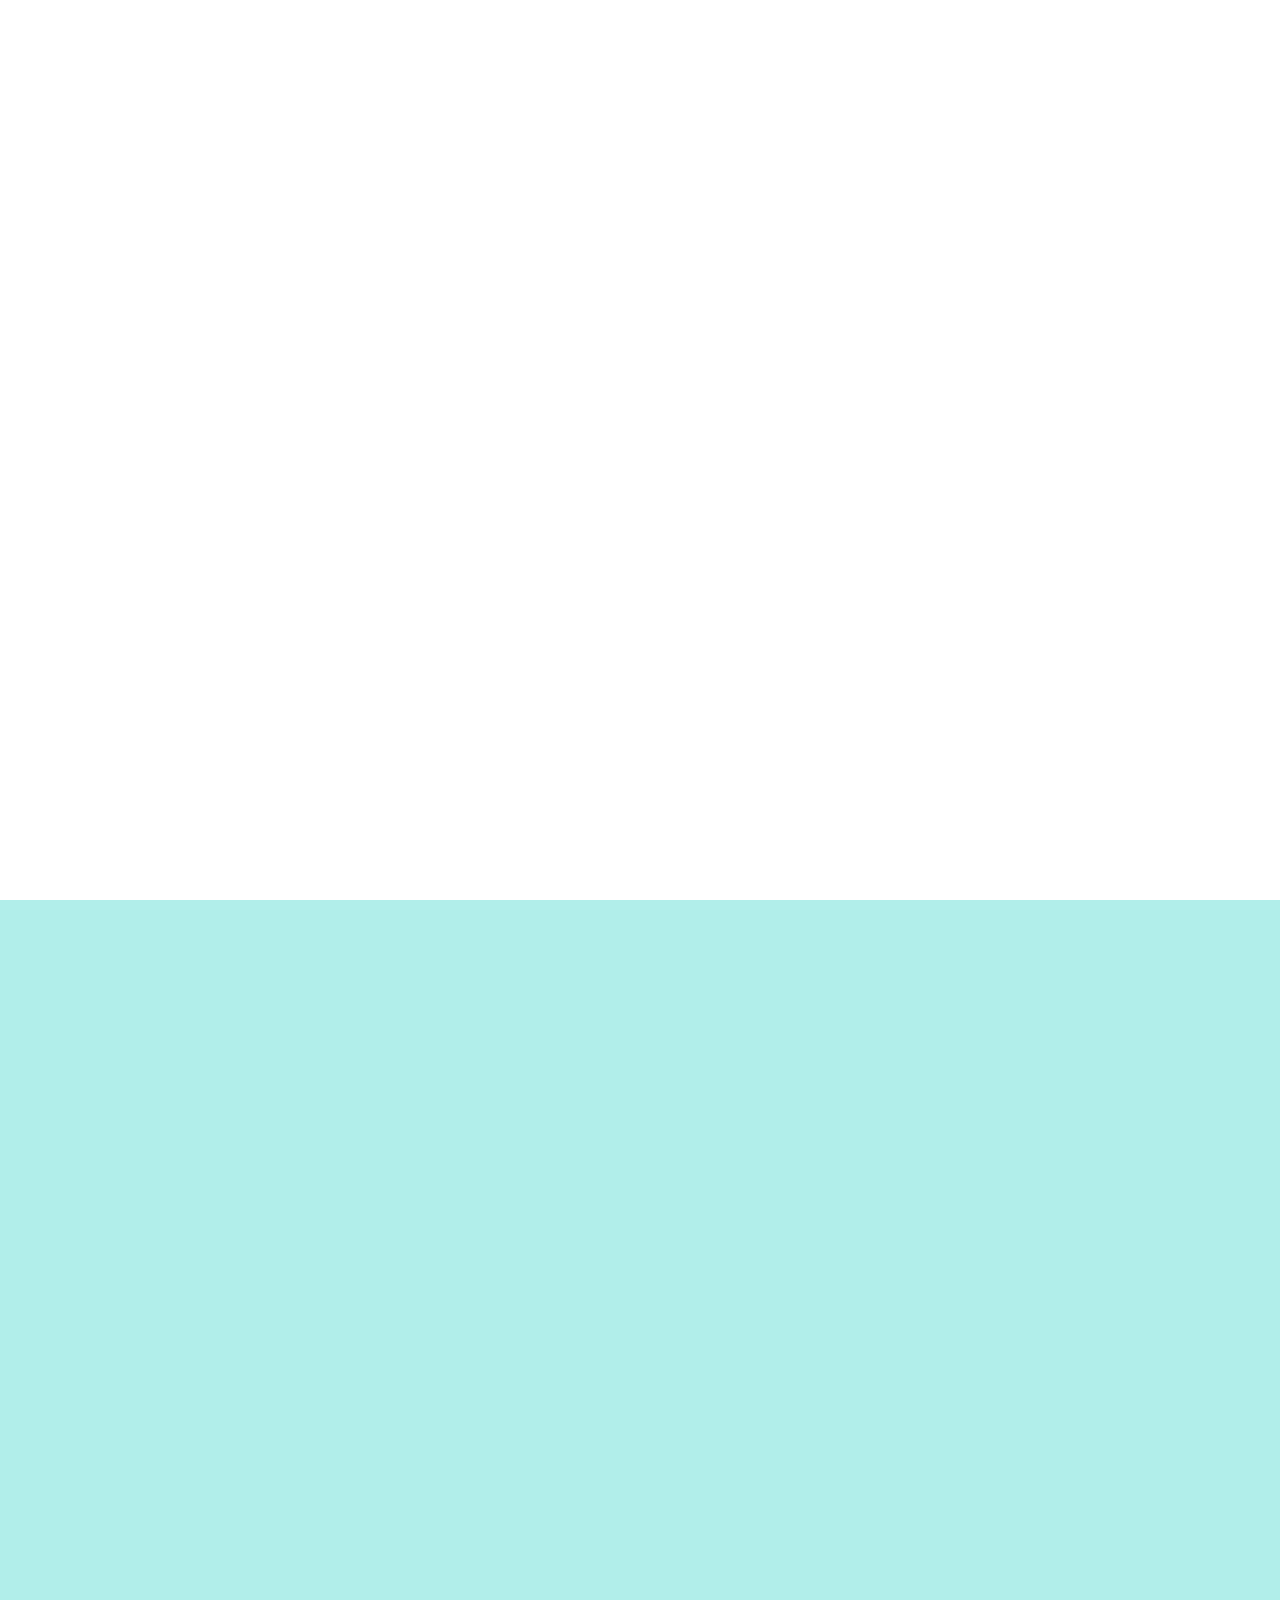
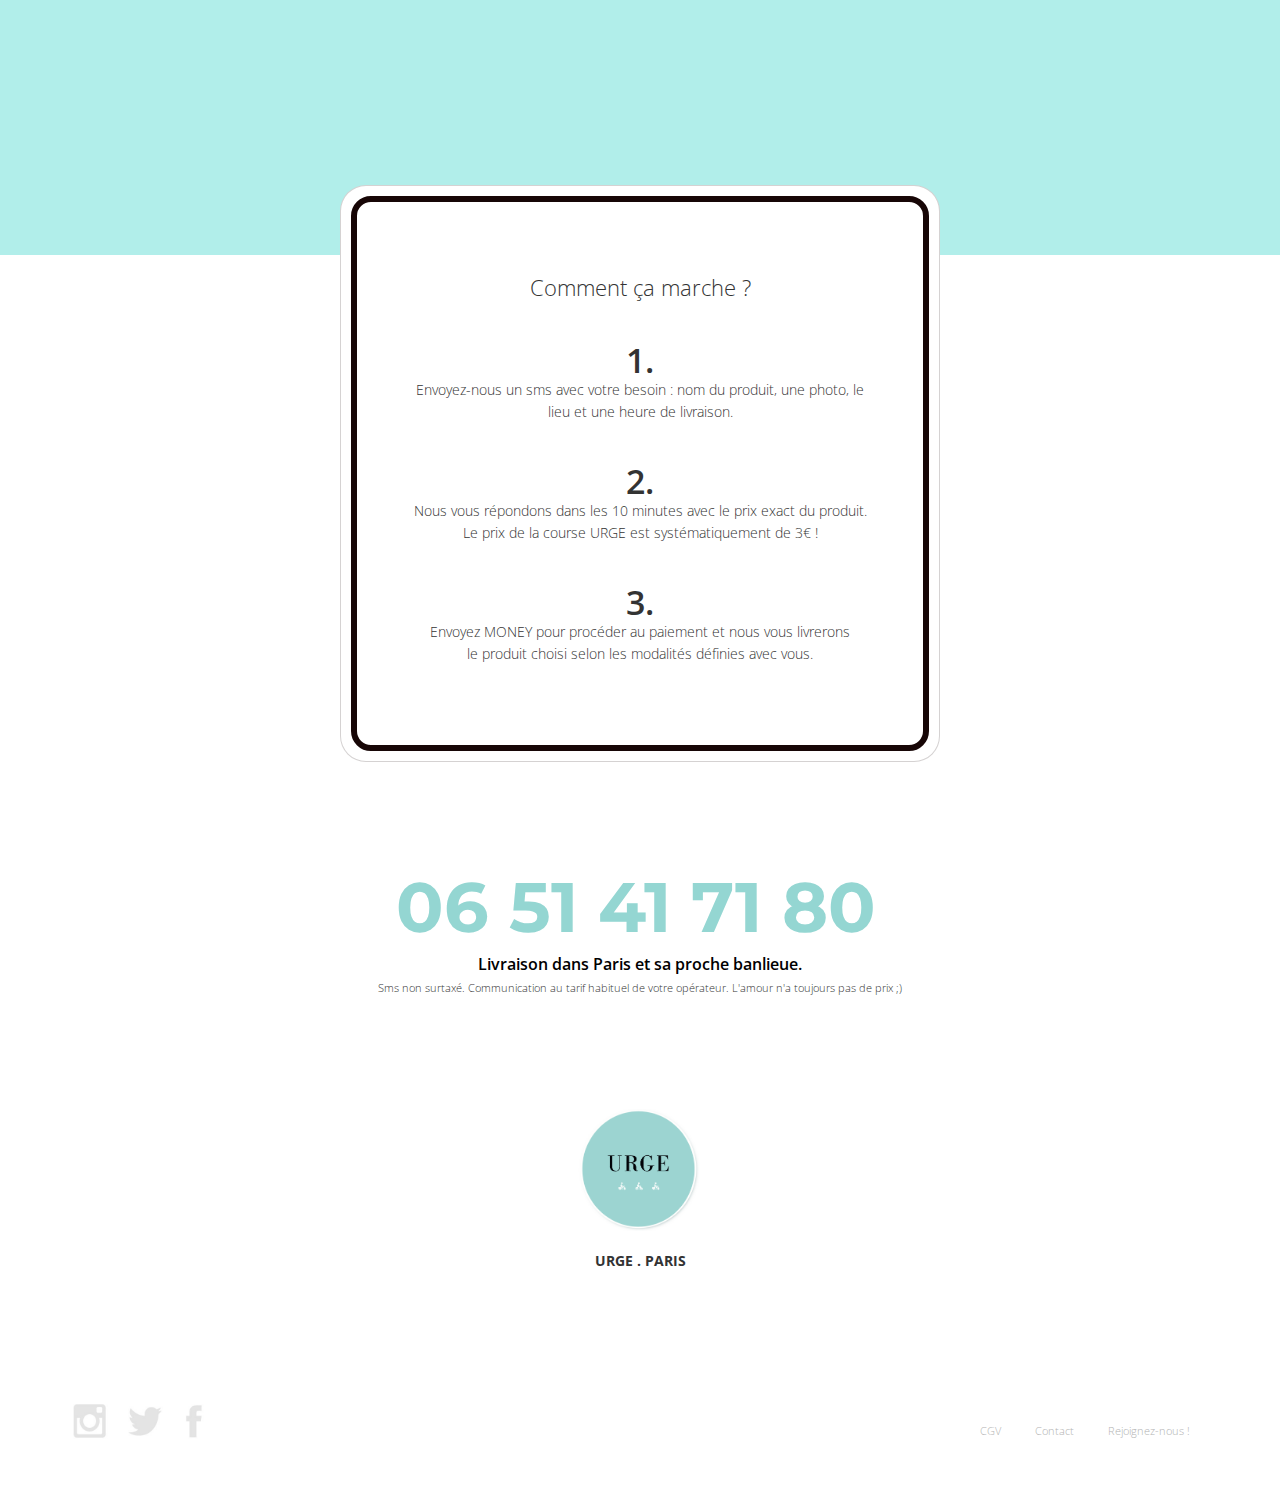
==== commit 788208dd: "my new website, cheerz" ====
--- a/index.html
+++ b/index.html
@@ -1,711 +1,237 @@
-<!DOCTYPE html>
-<!--[if IE 8 ]><html class="no-js oldie ie8" lang="en"> <![endif]-->
-<!--[if IE 9 ]><html class="no-js oldie ie9" lang="en"> <![endif]-->
-<!--[if (gte IE 9)|!(IE)]><!--><html class="no-js" lang="en"> <!--<![endif]-->
-<head>
-
-   <!--- basic page needs
-   ================================================== -->
-   <meta charset="utf-8">
-	<title>Dring Dring</title>
-	<meta name="description" content="">  
-	<meta name="author" content="">
-
-   <!-- mobile specific metas
-   ================================================== -->
-	<meta name="viewport" content="width=device-width, initial-scale=1, maximum-scale=1">
-
- 	<!-- CSS
-   ================================================== -->
-   <link rel="stylesheet" href="css/base.css">  
-   <link rel="stylesheet" href="css/main.css">
-   <link rel="stylesheet" href="css/vendor.css">
-   <link rel="stylesheet" href="css/animate.css">
-
-   <link rel="stylesheet" type="text/css" href="css/default-slider.css" />
-   <link rel="stylesheet" type="text/css" href="css/component-slider.css" />
-   <link href="https://fonts.googleapis.com/css?family=Open+Sans" rel="stylesheet">
-
-
-   <!-- script
-   ================================================== -->
-	<script src="js/modernizr.js"></script>
-  
-
-   <!-- favicons
-	================================================== -->
-	<link rel="icon" type="image/png" href="favicon.png">
-
-</head>
-
-<body id="top">
-
-	<!-- header 
-   ================================================== -->
-   <header>
-
-   	<div class="row">
-
-   		<a href="index.html"><div class="logo">
-	         <h1><span style="color:#0099FF">Dring </span><span style="
-            color: #002667;">Dring</span><span class="Alpha">&nbsp;&nbsp;&nbsp;&nbsp;Alpha</span></h1>
-	      </div></a>
-
-	   	
-
-         <nav id="main-nav-wrap">
-            <ul class="main-navigation"><b>
-               <li><span class="downloadon">Download on</span></li>
-               <li></li>
-               <li><a href="#popup2" title=""><div class="imgtApple"></div></a></li>
-               <li><div class="separator"></div></li>
-               <li><a href="#popup1" title=""><div class="imgtAndroid"></div></a></li>               
-            </b></ul>
-         </nav> 
-
-			<a class="menu-toggle" href="#"><span>Menu</span></a>
-   		
-   	</div>   	
-   	
-   </header> <!-- /header -->
-
-	<!-- intro section
-   ================================================== -->
-   <section id="intro">
-
-   	<div class="shadow-overlay"></div>
-
-   	<div class="intro-content">
-   		<div class="row">
-
-   			<div class="col-twelve">
-
-	   	</br>
-               </br>
-               </br>
-               
-               <h1 style="font-size:2em;">Vos courses de tous les jours, jusqu'au bout de la nuit !</h1>
-               
-               
-               
-               <h1 class="banner-punchline">
-                  <strong><span class="text-change punchliner"></span></strong>         
-               </h1>
-               
-               </br>
-              
-           
-               <div class="row">
-                  <img class="logointro" src="images/logointro/l1.png">&nbsp;&nbsp;
-                  <img class="logointro" src="images/logointro/l2.png">&nbsp;&nbsp;
-                  
-                  <img class="logointro" src="images/logointro/l4.png">&nbsp;&nbsp;
-                  <img class="logointro" src="images/logointro/l5.png">&nbsp;&nbsp;
-               </div>
-
-            
-	   			<a class="buttonintroapple button stroke smoothscroll" href="#popup2" title="">
-                  <i class="icon ion-social-apple"></i> App Store
-               </a>
-               &nbsp;&nbsp;
-               <a class="buttonintroandroid button stroke smoothscroll" href="#popup1" title="">
-                  <i class="icon ion-social-android"></i> Play Store</a>
-               </a>
-               
-               <!-- ///popup android -->
-               <div id="popup1" class="overlay">
-                  <div class="popup">
-                     <a class="close" href="#">&times;</a><br>
-                     <h2>Bientôt disponible</h2>
-                     <div class="content">
-                        La version Android est bientôt disponible<br><br>
-                        
-                        <form class="launchnav" method="post" action="#">
-                                <input class="emailnav" type=email size="20" style="text-align:center;" name="email" placeholder="Mon email" ></br>
-                                <input class="submitnav" type=submit style="text-align:center;" value="M'avertir du lancement">                            
-                        </form>
-
-                     </div>
-                  </div>
-               </div>
-               <!-- ///popup android -->
-               <!-- ///popup apple -->
-               <div id="popup2" class="overlay">
-                  <div class="popup">
-                     <a class="close" href="#">&times;</a><br>
-                     <h2>Bientôt disponible</h2>
-                     <div class="content">
-                        La version iOS est bientôt disponible<br><br>
-                        
-                        <form class="launchnav" method="post" action="#">
-                                <input class="emailnav" type=email size="20" style="text-align:center;" name="email" placeholder="Mon email" ></br>
-                                <input class="submitnav" type=submit style="text-align:center;" value="M'avertir du lancement">                              
-                        </form>
-
-                     </div>
-                  </div>
-               </div>
-               <!-- ///popup apple -->
-
-	   		</div>  
-   			<a class="stroke smoothscroll" href="#process"><img class="intro-arrow"src="images/down-arrow.png"></a>
-   		</div>   		 		
-   	</div>
-
-
-   </section> <!-- /intro -->
-
-   <!-- <section id="process"> -->
-
-
-
-   <!-- </section> -->
-
-
-   <!-- Process Section
-   ================================================== -->
-   <section id="process">  
-
-   	<div class="row section-intro">
-   		<div class="col-twelve with-bottom-line">
-            
-            <h5>Simple et pratique</h5>
-   			<h1>Comment ça marche ?</h1>
-
-   			<p class="lead">Notre application vous permet de vous faire livrer tout ce dont vous avez besoin, quand vous le souhaitez par d'autres utilisateurs en moins de 3 clics </br> </p>
-
-   		</div>   		
-   	</div>
-
-   	<div class="row process-content">
-
-   		<div class="left-side">
-
-   			<div class="item1" data-item="1">
-
-   				<h5>Créer un compte</h5>
-
-   				<p align="justify" >Pour pouvoir accéder à nos services il vous faudra créer votre compte, cela ne vous prendra que quelques secondes !</p>
-   					
-   			</div>
-
-   			<div class="item2" data-item="2">
-
-	   			<h5>Passez votre commande</h5>
-
-	   			<p align="justify" >Après avoir choisi vos produits, indiquez votre adresse de livraison puis valider votre panier en renseignant vos informations bancaires de livraison et Hop le tour est joué! Votre commande est maintenant en attente d’un super livreur.</p>
-   					
-   			</div>
-   				
-   		</div> <!-- /left-side -->
-   		
-   		<div class="right-side">
-   				
-   			<div class="item3" data-item="3">
-
-   				<h5>Un autre utilisateur choisit de vous livrer</h5>
-
-   				<p align="justify" >La magie de DringDring s’opère ici, pas besoin d’être livreur à plein temps pour pouvoir livrer des commandes ! Un autre utilisateur en mode « super livreur » choisit de vous livrer votre commande. Vous êtes alors notifié et votre commande est validée.</p>
-   					
-   			</div>
-
-   			<div class="item4" data-item="4">
-
-   				<h5>Récupérer votre commande</h5>
-
-   				<p align="justify" >Une fois la livraison effectuée, validez votre commande avec votre super livreur en quelques clics sur notre application, et Hop vous avez tout vos produits sans vous être déplacé et votre livreur aura gagné un peu d'argent de poche en effectuant le service.</p>
-   					
-   			</div>
-
-   		</div> <!-- /right-side -->  
-
-   		<div class="image-part"></div>  			
-
-   	</div> <!-- /process-content --> 
-
-   </section> <!-- /process-->    
-
-
-
-
-   <!-- features Section
-   ================================================== -->
-
-	<section id="features">
-
-      <div class="row section-intro">
-         <div class="col-twelve with-bottom-line">
-
-            <h5>fonctionnalités</h5>
-            <h1>Vous allez adorer</h1>
-
-            <p class="lead">La magie de DringDring s’opère ici ! Ne soyez pas juste <span style="color:white;">SPECTATEUR</span> mais aussi <span style="color:white;">ACTEUR</span>, changer du <span style="color:white;">mode CLIENT</span> au <span style="color:white;">mode LIVREUR</span>, pour rendre service à la communauté de votre quartier et vous rémunérer.</p>
-         </div>      
-      </div>
-
-      <div class="row section-intro">
-         <h5><span style="color:orange;">Switchez</span> de <span style="color:white;">client</span> à <span style="color:white;">livreur</span> en <span style="color:orange;">un clic!</span></h5></br>
-         
-         <!-- <span class="as-filter-buttons">
-                                <a href="javascript:visibility('how_work_client');"><button data-toggle-key="13inch" href="javascript:visibility('how_work_client');" data-tab-urllink="13-inch" aria-pressed="true" class="as-filter-button as-filter-buttonactive" data-bundleselection-togglebutton="options">
-                                    Clients
-                                </button></a>
-
-                                <a href="javascript:visibility('how_work_livreur');"><button data-toggle-key="15inch" data-tab-urllink="15-inch" aria-pressed="false" class="as-filter-button" data-bundleselection-togglebutton="options">
-                                    Livreur
-                                </button></a>
-         </span> -->
-
-
-         <span class="switch">
-
-            <a class="myButton" href="javascript:visibility('how_work_client');"> Client </a>
-
-            <a class="myButton" href="javascript:visibility('how_work_livreur');"> Livreur</a>
-         </span>
-
-
-
-      </div>
-      <!-- Client  -->
-
-      <div class="divs" id="how_work_client" style="display:block">
-         <div class="row features-content">
-            
-         <div class="features-list block-1-2 block-s-1-2 block-tab-full group">
-
-            <div class="bgrid feature">   
-
-               <img id="d1" style="height: 500px; weight:500px;"src="images/planches_app/Profil.png">                
-
-            </div> <!-- /bgrid -->
-
-
-            <div class="bgrid feature">   
-                  
-               <div class="service-content">
-               
-                  <span class="icon"><img src="images/iconfeature/profil.png" alt="profil"/></span>
-                  <h3 class="h05">Votre profil</h3>
-
-                  <p>Prenez le pouvoir ! Dorénavant ce sont les utilisateurs qui évaluent la qualité du service rendu. Donnez entre 1 et 5 étoiles à votre livreur, et laissez un commentaire pour que les autres puissent savoir à qui ils ont affaire.</p>
-
-                  
-               </div>                             
-
-            </div> <!-- /bgrid -->
-
-            
-
-             <!-- /bgrid -->
-
-            <div class="bgrid feature">
-
-               <div class="service-content">
-                  <span class="icon"><img src="images/iconfeature/basket.png" alt="Votre panier"/></span>
-                  <h3 class="h05">Votre panier</h3> 
-                   <p>Choisissez vos produits et passez votre commande.</p>
-
-                  
-               </div>                
-
-            </div> <!-- /bgrid -->
-
-            <div class="bgrid feature">
-
-               <div class="layer">
-
-                  <img id="d2" style="height: 500px; weight:500px;"src="images/planches_app/Panier.png">
-                  
-               </div>                                 
-
-            </div><!-- /bgrid -->
-
-           
-
-            <div class="bgrid feature">
-
-               <div class="layer"> 
-                  <img id="d3" style="height: 500px; weight:500px;"src="images/planches_app/Commande.png">
-
-               </div>                  
-
-            </div> <!-- /bgrid -->
-
-            <div class="bgrid feature">
-
-               <div class="service-content">
-                  <span class="icon"><img src="images/iconfeature/Suivis_de_commande.png" alt="Suivis_de_commande"/></span>
-                
-                  <h3 class="h05">Suivis de votre commande</h3>
-
-                  <p>Suivez votre commande avec précision </br>tout au long de son parcours</p> 
-                  
-               </div>                  
-
-            </div> <!-- /bgrid -->
-
-
-         </div> <!-- features-list -->
-         </div>
-      </div> <!-- features-content -->
-
-
-      <!-- livreur  -->
-      <div class="divs" id="how_work_livreur" style="display:none">
-         <div class="row features-content">
-
-         <div class="features-list block-1-2 block-s-1-2 block-tab-full group">
-
-            <div class="bgrid feature">   
-
-               <img id="d1" style="height: 500px; weight:500px;"src="images/iphone.svg">                
-
-            </div> <!-- /bgrid -->
-
-
-            <div class="bgrid feature">   
-                  
-               <div class="service-content">
-                  <span class="icon"><img src="images/iconfeature/coins.png" alt="Coins"/></span>
-                  <h3 class="h05">Rapide/efficace</h3>
-
-                  <p>Toutes les transactions se font automatiquent sur la plateforme via votre compte bancaire et celui de votre client. Vous êtes donc crédité de manière 100% sécurisée.</p>
-                  <p><a href="#" style="color: orange;">Plus d'information</a></p>
-
-                  
-               </div>                             
-
-            </div> <!-- /bgrid -->
-
-            
-
-             <!-- /bgrid -->
-
-            <div class="bgrid feature">
-
-               <div class="service-content">
-                  <span class="icon"><img src="images/iconfeature/localisation.png" alt="localisation"/></span>
-                
-                  <h3 class="h05">Géolocalisation</h3>
-
-                  <p>Les clients de votre quartier son géolocalisez, </br>ayez une vue rapide de leurs commande pour une meilleure éfficacité.</p>
-                  
-               </div>               
-
-            </div> <!-- /bgrid -->
-
-            <div class="bgrid feature">
-
-               <div class="layer">
-
-                  <img id="d2" style="height: 500px; weight:500px;"src="images/iphone.svg">
-                  
-               </div>                                 
-
-            </div><!-- /bgrid -->
-
-           
-
-            <div class="bgrid feature">
-
-               <div class="layer"> 
-                  <img id="d3" style="height: 500px; weight:500px;"src="images/iphone.svg">
-
-               </div>                  
-
-            </div> <!-- /bgrid -->
-
-            <div class="bgrid feature">
-
-               <div class="service-content">
-                  <span class="icon"><img src="images/iconfeature/evaluation.png" alt="évaluation"/></span>
-                  <h3 class="h05">évaluez votre client</h3> 
-                   <p >Prenez le pouvoir ! Dorénavant ce sont les utilisateurs qui évaluent la qualité du service rendu.
-                     Donnez entre 1 et 5 étoiles à votre livreur, et laissez un commentaire pour que les autres puissent savoir à qui ils ont affaire.
-                  </p>
-
-                  
-               </div>                  
-
-            </div> <!-- /bgrid -->
-
-
-         </div> <!-- features-list -->
-         </div>
-      </div> <!-- features-content -->
-
-      
-   </section> <!-- /features -->
-
-
-
-
-
-   <!-- footer
-   ================================================== -->
-
-
-   <footer>
-
-
-
-
-   	<div class="footer-main">
-
-   		<div class="row">  
-
-	      	<div class="col-four tab-full mob-full footer-info">            
-
-	            <div><h1 style="color:white;">Dring Dring</h1></div>
-
-	            <p style="color:white;">
-               Fait à Boulogne Billancourt </br>
-               With <img src="images/withlove/love.png"> </br>
-		        	contact@dringdring.co &nbsp; </br>+33 6 59 22 52 29
-		        	</p>
-
-		      </div> <!-- /footer-info -->
-
-	      	
-
-	      	<div class="col-four tab-1-3 mob-full footer-subscribe">
-               <p></p>
-               <hr>
-	      		<h4>Restez informé!</h4>
-
-	      		<div class="subscribe-form">
-	      	
-	      			<form id="mc-form" class="group" novalidate="true">
-
-							<input type="email" value="" name="dEmail" class="email" id="mc-email" placeholder="Votre email" required=""> 
-	   		
-			   			<input type="submit" name="subscribe" >
-		   	
-		   				<label for="mc-email" class="subscribe-message"></label>
-			
-						</form>
-
-	      		</div>	      		
-	      	           	
-	      	</div> <!-- /subscribe --> 
-
-	     </div><!-- /row -->
-         
-   	</div> <!-- /footer-main -->
-
-      <!-- ///// -->
-
-      <!-- <div id="MDlancement" class="emaildiv">
-         <div class="container">
-            <div class="row">
-               <div class="col-twelve">
-                  <form class="formN" >
-                    <h2>M'avertir du lancement</h2>
-                    <input class="inputN" type="text" placeholder="Votre email ici!">
-                    <input class="inputN" type="submit" value="Envoyez">
-                  </form>
-               </div>
-            </div>
-         </div>
-      </div> -->
-
-      <!-- <div class="love">
-         <div class="container">
-            <div class="row">
-               
-               <div class="col-twelve">
-                  <p class="loveText">Nous avons créer <span style="color:#0099FF">Dring</span style="color: #002667;"> Dring</span> pour vous faciliter la vie.</br></br>
-                  Des commentaires, des questions sur les demandes de fonctionnalités </br>ou l'amélioration sont toujours les bienvenus! </br></br>Envoyez-nous un email à <a href="mailto:contact@dringdring.co"><span class="email-message">contact@dringdring.co</span></a></p>
-               </div>
-               
-               
-            </div>
-         </div>
-
-      </div> -->
-
-   
-   
-<!-- ///////////////////////////////////////////////// -->
-
-      <section class="foo-main">
-
-      <!-- <div class="row section-intro">
-         <div class="col-twelve with-bottom-line">
-
-         </div>         
-      </div> -->
-
-      <div class="row">
-
-         <div class="block-1-4 block-s-1-4 block-tab-full group" id="sitenav">
-
-
-            <div class="bgrid feature footer-nav"> 
-               
-            
-              <h1 class="semibold">Dring Dring</h1>
-              <li><a href="index.html" target="blank"><h5>Home page</h5></a></li>
-              <li><a href="press.html" target="blank"><h5>Press</h5></a></li>
-              <li><a href="jobs.html" target="blank"><h5>Jobs</h5></a></li>
-              <li><a href="alpha.html" target="blank"id="beta"><h5>Alpha</h5></a></li>
-
-            </div>
-
-
-            <div class="bgrid feature footer-nav">   
-                
-                  <h1 class="semibold">Download</h1>
-                  <li><a href="#popup2" target="blank"><h5>iOS</h5></a></li>
-                  <li><a href="#popup1" target="blank" id="android-footer"><h5>Android</h5></a></li>
-                  
-                                             
-
-            </div>
-
-          
-
-            <div class="bgrid feature footer-nav">
-
-               
-               <h1 class="semibold">Support</h1>
-                  <li><a href="faq.html" target="blank"><h5>FAQ</h5></a></li>
-                  <li><a href="legal.html" target="blank"><h5>Legal</h5></a></li>
-                  <li><a href="terms.html" target="blank"><h5>Terms of Use</h5></a></li>
-
-            </div> 
-
-            <div class="bgrid feature footer-nav">
-
-              
-
-                <h1 class="semibold">Contact</h1>
-                  <li><a href="nothinghere.html" target="blank"><h5>Email</h5></a></li><li><a href="#" target="blank"><h5>Facebook</h5></a></li>
-                  <li><a href="nothinghere.html" target="blank"><h5>Twitter</h5></a></li>
-                  <li><a href="nothinghere.html" target="blank"><h5>Instagram</h5></a></li>
-
-                                            
-
-            </div>
-
-  
-
-         </div> 
-         
-      </div>
-      
-      <div id="actions" class="container">
-         <section>
-            <a href="#popup2"><div id="drindring-icon-small"></div></a>
-         </section>
-      </div>
-      
-   </section>  
-
-   <!-- ///// -->
-
-
-      <div class="footer-bottom">
-
-
-
-
-      	<div class="row">
-
-      		<div class="col-twelve">
-	      		<div class="copyright">
-		         	<span>© Copyright Dring Dring 2019.</span> 
-		                	
-		         </div>
-
-		         <div id="go-top" style="display: block;">
-		            <a class="smoothscroll" title="Back to Top" href="#top"><i class="icon ion-android-arrow-up"></i></a>
-		         </div>         
-	      	</div>
-
-      	</div> <!-- /footer-bottom -->
-
-      	
-
-      </div>
-
-   </footer>  
-
-   <div id="preloader"> 
-    	<div id="loader"></div>
-   </div> 
-
-   <!-- Java Script
-   ================================================== --> 
-   <script src="js/jquery-1.11.3.min.js"></script>
-   <script src="js/jquery-migrate-1.2.1.min.js"></script>
-   <script src="js/plugins.js"></script>
-   <script src="js/main.js"></script>
-   <script src="js/jquery.cbpFWSlider.min.js"></script>
-   <script src="js/jquery.countdown.min.js"></script> 
-   <script src="js/typed.js"></script> 
-   <script src="js/modernizr.js" type="text/javascript"></script>
-   <script src="js/visibility.js" type="text/javascript"></script>
- 
-
-<script>
-    $( function() {
-
-        $( '#cbp-fwslider' ).cbpFWSlider();
-
-    } );
-
-</script>
-
-<script>
-                
-            setTimeout(function() {
-                $('.banner-section').addClass('animated fadeIn');
-            }, 1000);
-            setTimeout(function() {
-                $('.banner-baseline').addClass('animated fadeIn');
-            }, 2200);
-           
-            setTimeout(function() {
-                $('.number').addClass('animated fadeInUp');
-                 $('.banner-tooltext').addClass('animated fadeInUp');
-            }, 2400);
-             setTimeout(function() {
-                $('.button').addClass('animated bounceInUp');
-            }, 900);
-            
-            $(function(){
-                $(".text-change").typed({
-                    // strings: ["Envie d'un fast food ?","Envie d'une boisson ?","Vos "],
-                    strings: ["Besoin de préparer un aperitif ?","Un ingrédient manquant pour votre super dîner ?","Trop occupé à réviser vos partiels ?"],
-                    // typing speed
-                    typeSpeed: 10,
-                    // time before typing starts
-                    startDelay: 1000,
-                    // backspacing speed
-                    backSpeed: 0,
-                    // time before backspacing
-                    backDelay: 2000,
-                    // loop
-                    loop: true,
-                    // false = infinite
-                    loopCount: false
-                    // show cursor
-
-                });         
-      });
-
-            
-            
-      </script>
-
-    
-
-
-</body>
-
-</html>
-
-
-
+<!DOCTYPE html>
+<!-- Copyright -->
+<html>
+	<head>
+		<meta charset="utf-8">
+		<title>
+			Urge
+		</title>
+		<meta content="width=device-width, initial-scale=1" name="viewport">
+		<meta content="Urge - Envoyez n'importe quel demande par sms et nous vous livrons votre commande dans les 30 mins" name="generator">
+		<link href="css/normalize.css" rel="stylesheet" type="text/css">
+		<link href="css/webflow.css" rel="stylesheet" type="text/css">
+		<link href="css/style.css" rel="stylesheet" type="text/css">
+		<link rel="stylesheet" href="css/animate.css">
+		<link href='http://fonts.googleapis.com/css?family=Open+Sans:600,300|Montserrat:700' rel='stylesheet' type='text/css'>
+		<link href="images/" rel="shortcut icon" type="image/x-icon">
+		
+	</head>
+	<body>
+		<header class="w-section banner-section" style="opacity:0;">
+		
+			<div class="wrapper">
+				<div class="w-row">
+					<div class="w-col w-col-8">
+						<div class="banner-container">
+							<img class="brand-logo-2" src="images/brand-logo-2.png">
+							<img class="pastille" src="images/pastille.png">
+							
+							
+							<h2 class="banner-punchline">
+								Envie <strong><span class="text-change"></span></strong>
+							</h2>
+							<h3 class="banner-baseline" style="opacity:0;">
+								Envoyez votre demande par SMS au 
+							</h3>
+							<div class="number" style="opacity:0;">
+								<a class="numberSMS" href="sms:0640333299">06&nbsp;51&nbsp;41&nbsp;71&nbsp;80</a>
+							</div>
+
+							<p class="tooltext banner-tooltext" style="opacity:0;">
+							    <span class="important-text black-text">Livraison dans Paris et sa proche banlieue.</span></br>Sms non surtaxé.
+Communication au tarif habituel de votre opérateur. Love has no price !
+							</p>
+							<a class="button button-border" href="#examples" style="opacity:0;">VOIR DES EXEMPLES</a>
+							<a class="button button--grey" href="#how_work" style="opacity:0;">COMMENT çA MARCHE ?</a>
+							<!-- <img class="pastilleTroisEuros" src="images/pastille.png"> -->
+						</div>
+
+					</div>
+					<div class="w-col w-col-4">
+						<img class="w-hidden-main w-hidden-medium w-hidden-small banner-img---mobile" src="images/banner-img--mobile.png">
+					</div>
+				</div>
+			</div>
+			<a class="mouse-scroll" href="#">
+                <span class="mouse">
+                <span class="mouse-movement"></span>
+                </span>
+			</a>
+		</header>
+		<section class="w-section section section--green" id="examples">
+			<div class="wrapper">
+				<div class="w-row">
+					<div class="w-col w-col-4 w-col-stack section-column" id="urge1" style="opacity:0;">
+						<p class="tooltext section-text">
+							<span class="important-text">Un coup de pouce ?</span>
+						</p>
+						<p class="">
+							Je dois récupérer ma chemise <br>au pressing avant ce soir.
+						</p><img class="urge-iphone" src="images/urge1-screen.jpg">
+					</div>
+					<div class="w-col w-col-4 w-col-stack section-column" id="urge2" style="opacity:0;">
+						<p class="tooltext section-text">
+							<span class="important-text">Une urgence ?</span>
+						</p>
+						<p class="">
+							J'ai besoin d'une paire <br>de chaussures pour mon gala.
+						</p><img class="urge-iphone" src="images/urge2-screen.jpg">
+					</div>
+					<div class="w-col w-col-4 w-col-stack section-column" id="urge3" style="opacity:0;">
+						<p class="tooltext section-text">
+							<span class="important-text">Une attention ?</span>
+						</p>
+						<p class="">
+							Je souhaite faire livrer <br>un bouquet de fleurs à mon amoureuse.
+						</p><img class="urge-iphone" src="images/urge3-screen.jpg">
+					</div>
+				</div>
+			</div>
+		</section>
+		<section class="w-section" id="how_work">
+			<div class="wrapper">
+                <div class="how_work-container--border">
+                    <div class="how_work-container">
+                        <div class="section-column">
+                            <h3>
+                                Comment ça marche ?
+                            </h3>
+
+                               <div class="how_work-content">
+                                    <div class="how_work-number_step">
+                                        1.
+                                    </div>
+                                    <p>
+                                        Envoyez-nous un sms avec votre besoin : nom du&nbsp;produit, une photo, le lieu et une heure de livraison.
+                                    </p>
+                                    <div class="how_work-number_step">
+                                        2.
+                                    </div>
+                                    <p>
+                                        Nous vous répondons dans les 10 minutes avec le prix exact du produit. Le prix de la course URGE est systématiquement de 3€ !
+                                    </p>
+                                    <div class="how_work-number_step">
+                                        3.
+                                    </div>
+                                    <p>
+                                       Envoyez MONEY pour procéder au paiement et nous vous livrerons le&nbsp;produit choisi selon les modalités définies avec vous.
+                                    </p>
+                                </div> 
+                            </div>						
+				    </div>
+                </div>
+			</div>
+		</section>
+		<section class="w-section section">
+			<div class="wrapper">
+				<div class="section-column">
+					<div class="number">
+						06 51 41 71 80
+					</div>
+					<p class="tooltext">
+					<span class="important-text black-text">Livraison dans Paris et sa proche banlieue.</span></br>Sms non surtaxé.
+Communication au tarif habituel de votre opérateur. L'amour n'a toujours pas de prix ;)
+					</p>
+                    </br>
+                    </br>
+                    </br>
+					<img class="brand-logo-2 brand-logo-2--big" src="images/brand-logo-2.png"><h5>URGE . PARIS</h5>
+					
+				</div>
+			</div>
+		</section>
+		<footer class="w-section footer-section">
+			<div class="wrapper">
+				<div class="w-row">
+					<div class="w-col w-col-6">
+						<div class="w-clearfix social_icon-container">
+							<a class="w-inline-block social_icon social_icon--insta" href="https://instagram.com/allo_urge/" target="_blank"></a> <a class="w-inline-block social_icon social_icon--twitter" href="https://twitter.com/allourge" target="_blank"></a> <a class="w-inline-block social_icon social_icon--fb" href="https://www.facebook.com/Urge-1461868140807643/timeline/" target="_blank"></a>
+						</div>
+					</div>
+					<div class="w-col w-col-6">
+						<nav class="w-nav-menu navbar-container">
+						
+							<a class="w-nav-link navbar-link" href="cgv.html">CGV</a>
+							<a class="w-nav-link navbar-link" href="mailto:hello@urge.paris" target="_top">Contact</a>
+							<a class="w-nav-link navbar-link" href="mailto:hello@urge.paris" target="_top">Rejoignez-nous !</a>
+</p>
+						</nav>
+					</div>
+				</div>
+			</div>
+		</footer>
+		<script src="js/modernizr.js" type="text/javascript"></script> 
+		<script src="https://ajax.googleapis.com/ajax/libs/jquery/1.11.1/jquery.min.js" type="text/javascript"></script> 
+		<script src="js/jquery.countdown.min.js"></script> 
+		<script src="js/typed.js"></script> 
+		
+		<script>
+                
+             setTimeout(function() {
+                $('.banner-section').addClass('animated fadeIn');
+            }, 1000);
+            setTimeout(function() {
+                $('.banner-baseline').addClass('animated fadeIn');
+            }, 2200);
+           
+            setTimeout(function() {
+                $('.number').addClass('animated fadeInUp');
+                 $('.banner-tooltext').addClass('animated fadeInUp');
+            }, 2400);
+             setTimeout(function() {
+                $('.button').addClass('animated fadeInUp');
+            }, 2600);
+            
+            $(function(){
+                $(".text-change").typed({
+                    strings: ["de fleurs ?", "d'une chemise repassée ?", "d'un bubble tea ?", "de mots d'amour ?" , "d'un rouge à lèvres ?"],
+                    // typing speed
+                    typeSpeed: 10,
+                    // time before typing starts
+                    startDelay: 1000,
+                    // backspacing speed
+                    backSpeed: 0,
+                    // time before backspacing
+                    backDelay: 2000,
+                    // loop
+                    loop: true,
+                    // false = infinite
+                    loopCount: false
+                    // show cursor
+
+                });
+                $("a").click(function (){
+                    var valueUrl = $(this).attr("href");
+                    if(valueUrl == "#how_work" || valueUrl == "#examples") {
+                        $('html, body').animate({scrollTop:$($(this).attr("href")).offset().top}, 'slow');
+                        return false;
+                    }
+                });
+                $(window).scroll(function() {
+                    var height = $(window).scrollTop();
+                    var bannerHeight = $(".banner-section").height();
+                    if(height  > (bannerHeight - 300)) {
+                        $('#urge1').addClass('animated fadeInUp');
+                         setTimeout(function() {
+                            $('#urge2').addClass('animated fadeInUp');
+                        }, 200);
+                        setTimeout(function() {
+                            $('#urge3').addClass('animated fadeInUp');
+                        }, 400);
+                    }
+                });
+               
+		});
+		</script> <!--[if lte IE 9]><script src="https://cdnjs.cloudflare.com/ajax/libs/placeholders/3.0.2/placeholders.min.js"></script><![endif]-->
+		<script>
+	  (function(i,s,o,g,r,a,m){i['GoogleAnalyticsObject']=r;i[r]=i[r]||function(){
+	  (i[r].q=i[r].q||[]).push(arguments)},i[r].l=1*new Date();a=s.createElement(o),
+	  m=s.getElementsByTagName(o)[0];a.async=1;a.src=g;m.parentNode.insertBefore(a,m)
+	  })(window,document,'script','//www.google-analytics.com/analytics.js','ga');
+
+	  ga('create', 'UA-71364802-1', 'auto');
+	  ga('send', 'pageview');
+
+	</script>
+	</body>
+</html>--- a/css/webflow.css
+++ b/css/webflow.css
@@ -0,0 +1,1715 @@
+@font-face {
+  font-family: 'webflow-icons';
+  src: url([data-uri]) format('truetype'), url([data-uri]) format('woff');
+  font-weight: normal;
+  font-style: normal;
+}
+[class^="w-icon-"],
+[class*=" w-icon-"] {
+  font-family: 'webflow-icons';
+  speak: none;
+  font-style: normal;
+  font-weight: normal;
+  font-variant: normal;
+  text-transform: none;
+  line-height: 1;
+  -webkit-font-smoothing: antialiased;
+  -moz-osx-font-smoothing: grayscale;
+}
+.w-icon-slider-right:before {
+  content: "\e600";
+}
+.w-icon-slider-left:before {
+  content: "\e601";
+}
+.w-icon-nav-menu:before {
+  content: "\e602";
+}
+.w-icon-arrow-down:before,
+.w-icon-dropdown-toggle:before {
+  content: "\e603";
+}
+* {
+  -webkit-box-sizing: border-box;
+  -moz-box-sizing: border-box;
+  box-sizing: border-box;
+}
+html {
+  height: 100%;
+}
+body {
+  margin: 0;
+  min-height: 100%;
+  background-color: #fff;
+  color: #333;
+}
+img {
+  max-width: 100%;
+  vertical-align: middle;
+  display: inline-block;
+}
+html.w-mod-touch * {
+  background-attachment: scroll !important;
+}
+.w-block {
+  display: block;
+}
+.w-inline-block {
+  max-width: 100%;
+  display: inline-block;
+}
+.w-clearfix:before,
+.w-clearfix:after {
+  content: " ";
+  display: table;
+}
+.w-clearfix:after {
+  clear: both;
+}
+.w-hidden {
+  display: none;
+}
+.w-button {
+  display: inline-block;
+  padding: 9px 15px;
+  background-color: #3898ec;
+  color: white;
+  border: 0;
+  line-height: inherit;
+  text-decoration: none;
+}
+.w-button[href-disabled] {
+  color: white;
+  text-decoration: none;
+}
+html[data-w-dynpage] [data-w-cloak] {
+  color: transparent !important;
+}
+h1,
+h2,
+h3,
+h4,
+h5,
+h6 {
+  font-weight: bold;
+  margin-bottom: 10px;
+}
+h1 {
+  font-size: 38px;
+  line-height: 44px;
+  margin-top: 20px;
+}
+h2 {
+  font-size: 32px;
+  line-height: 36px;
+  margin-top: 20px;
+}
+h3 {
+  font-size: 24px;
+  line-height: 30px;
+  margin-top: 20px;
+}
+h4 {
+  font-size: 18px;
+  line-height: 24px;
+  margin-top: 10px;
+}
+h5 {
+  font-size: 14px;
+  line-height: 20px;
+  margin-top: 10px;
+}
+h6 {
+  font-size: 12px;
+  line-height: 18px;
+  margin-top: 10px;
+}
+p {
+  margin-top: 0;
+  margin-bottom: 10px;
+}
+a {
+  color: #0082f3;
+  text-decoration: underline;
+}
+a:focus {
+  outline: 0;
+}
+blockquote {
+  margin: 0 0 10px 0;
+  padding: 10px 20px;
+  border-left: 5px solid #E2E2E2;
+  font-size: 18px;
+  line-height: 22px;
+}
+figure {
+  margin: 0;
+  margin-bottom: 10px;
+}
+figcaption {
+  margin-top: 5px;
+  text-align: center;
+}
+ul,
+ol {
+  margin-top: 0;
+  margin-bottom: 0;
+  padding-left: 40px;
+}
+.w-list-unstyled {
+  padding-left: 0;
+  list-style: none;
+}
+.w-embed:before,
+.w-embed:after {
+  content: " ";
+  display: table;
+}
+.w-embed:after {
+  clear: both;
+}
+.w-video {
+  width: 100%;
+  position: relative;
+  padding: 0;
+}
+.w-video iframe,
+.w-video object,
+.w-video embed {
+  position: absolute;
+  top: 0;
+  left: 0;
+  width: 100%;
+  height: 100%;
+}
+fieldset {
+  padding: 0;
+  margin: 0;
+  border: 0;
+}
+button,
+html input[type="button"],
+input[type="reset"],
+input[type="submit"] {
+  border: 0;
+  cursor: pointer;
+  -webkit-appearance: button;
+}
+.w-form {
+  margin: 0 0 15px;
+}
+.w-form-done {
+  display: none;
+  padding: 20px;
+  text-align: center;
+  background-color: #dddddd;
+}
+.w-form-fail {
+  display: none;
+  margin-top: 10px;
+  padding: 10px;
+  background-color: #ffdede;
+}
+label {
+  display: block;
+  margin-bottom: 5px;
+  font-weight: bold;
+}
+.w-input,
+.w-select {
+  display: block;
+  width: 100%;
+  height: 38px;
+  padding: 8px 12px;
+  margin-bottom: 10px;
+  font-size: 14px;
+  line-height: 1.428571429;
+  color: #333333;
+  vertical-align: middle;
+  background-color: #ffffff;
+  border: 1px solid #cccccc;
+}
+.w-input:-moz-placeholder,
+.w-select:-moz-placeholder {
+  color: #999999;
+}
+.w-input::-moz-placeholder,
+.w-select::-moz-placeholder {
+  color: #999999;
+  opacity: 1;
+}
+.w-input:-ms-input-placeholder,
+.w-select:-ms-input-placeholder {
+  color: #999999;
+}
+.w-input::-webkit-input-placeholder,
+.w-select::-webkit-input-placeholder {
+  color: #999999;
+}
+.w-input:focus,
+.w-select:focus {
+  border-color: #3898ec;
+  outline: 0;
+}
+.w-input[disabled],
+.w-select[disabled],
+.w-input[readonly],
+.w-select[readonly],
+fieldset[disabled] .w-input,
+fieldset[disabled] .w-select {
+  cursor: not-allowed;
+  background-color: #eeeeee;
+}
+textarea.w-input,
+textarea.w-select {
+  height: auto;
+}
+.w-select {
+  background-image: -webkit-linear-gradient(white 0%, #f3f3f3 100%);
+  background-image: linear-gradient(white 0%, #f3f3f3 100%);
+}
+.w-select[multiple] {
+  height: auto;
+}
+.w-form-label {
+  display: inline-block;
+  cursor: pointer;
+  font-weight: normal;
+  margin-bottom: 0px;
+}
+.w-checkbox,
+.w-radio {
+  display: block;
+  margin-bottom: 5px;
+  padding-left: 20px;
+}
+.w-checkbox:before,
+.w-radio:before,
+.w-checkbox:after,
+.w-radio:after {
+  content: " ";
+  display: table;
+}
+.w-checkbox:after,
+.w-radio:after {
+  clear: both;
+}
+.w-checkbox-input,
+.w-radio-input {
+  margin: 4px 0 0;
+  margin-top: 1px \9;
+  line-height: normal;
+  float: left;
+  margin-left: -20px;
+}
+.w-radio-input {
+  margin-top: 3px;
+}
+.w-container {
+  margin-left: auto;
+  margin-right: auto;
+  max-width: 940px;
+}
+.w-container:before,
+.w-container:after {
+  content: " ";
+  display: table;
+}
+.w-container:after {
+  clear: both;
+}
+.w-container .w-row {
+  margin-left: -10px;
+  margin-right: -10px;
+}
+.w-row:before,
+.w-row:after {
+  content: " ";
+  display: table;
+}
+.w-row:after {
+  clear: both;
+}
+.w-row .w-row {
+  margin-left: 0;
+  margin-right: 0;
+}
+.w-col {
+  position: relative;
+  float: left;
+  width: 100%;
+  min-height: 1px;
+  padding-left: 10px;
+  padding-right: 10px;
+}
+.w-col .w-col {
+  padding-left: 0;
+  padding-right: 0;
+}
+.w-col-1 {
+  width: 8.33333333%;
+}
+.w-col-2 {
+  width: 16.66666667%;
+}
+.w-col-3 {
+  width: 25%;
+}
+.w-col-4 {
+  width: 33.33333333%;
+}
+.w-col-5 {
+  width: 41.66666667%;
+}
+.w-col-6 {
+  width: 50%;
+}
+.w-col-7 {
+  width: 58.33333333%;
+}
+.w-col-8 {
+  width: 66.66666667%;
+}
+.w-col-9 {
+  width: 75%;
+}
+.w-col-10 {
+  width: 83.33333333%;
+}
+.w-col-11 {
+  width: 91.66666667%;
+}
+.w-col-12 {
+  width: 100%;
+}
+.w-col-push-1 {
+  left: 8.33333333%;
+}
+.w-col-push-2 {
+  left: 16.66666667%;
+}
+.w-col-push-3 {
+  left: 25%;
+}
+.w-col-push-4 {
+  left: 33.33333333%;
+}
+.w-col-push-5 {
+  left: 41.66666667%;
+}
+.w-col-push-6 {
+  left: 50%;
+}
+.w-col-push-7 {
+  left: 58.33333333%;
+}
+.w-col-push-8 {
+  left: 66.66666667%;
+}
+.w-col-push-9 {
+  left: 75%;
+}
+.w-col-push-10 {
+  left: 83.33333333%;
+}
+.w-col-push-11 {
+  left: 91.66666667%;
+}
+.w-col-pull-1 {
+  right: 8.33333333%;
+}
+.w-col-pull-2 {
+  right: 16.66666667%;
+}
+.w-col-pull-3 {
+  right: 25%;
+}
+.w-col-pull-4 {
+  right: 33.33333333%;
+}
+.w-col-pull-5 {
+  right: 41.66666667%;
+}
+.w-col-pull-6 {
+  right: 50%;
+}
+.w-col-pull-7 {
+  right: 58.33333333%;
+}
+.w-col-pull-8 {
+  right: 66.66666667%;
+}
+.w-col-pull-9 {
+  right: 75%;
+}
+.w-col-pull-10 {
+  right: 83.33333333%;
+}
+.w-col-pull-11 {
+  right: 91.66666667%;
+}
+.w-col-offset-1 {
+  margin-left: 8.33333333%;
+}
+.w-col-offset-2 {
+  margin-left: 16.66666667%;
+}
+.w-col-offset-3 {
+  margin-left: 25%;
+}
+.w-col-offset-4 {
+  margin-left: 33.33333333%;
+}
+.w-col-offset-5 {
+  margin-left: 41.66666667%;
+}
+.w-col-offset-6 {
+  margin-left: 50%;
+}
+.w-col-offset-7 {
+  margin-left: 58.33333333%;
+}
+.w-col-offset-8 {
+  margin-left: 66.66666667%;
+}
+.w-col-offset-9 {
+  margin-left: 75%;
+}
+.w-col-offset-10 {
+  margin-left: 83.33333333%;
+}
+.w-col-offset-11 {
+  margin-left: 91.66666667%;
+}
+.w-hidden-main {
+  display: none !important;
+}
+@media screen and (max-width: 991px) {
+  .w-container {
+    max-width: 728px;
+  }
+  .w-hidden-main {
+    display: inherit !important;
+  }
+  .w-hidden-medium {
+    display: none !important;
+  }
+  .w-col-medium-1 {
+    width: 8.33333333%;
+  }
+  .w-col-medium-2 {
+    width: 16.66666667%;
+  }
+  .w-col-medium-3 {
+    width: 25%;
+  }
+  .w-col-medium-4 {
+    width: 33.33333333%;
+  }
+  .w-col-medium-5 {
+    width: 41.66666667%;
+  }
+  .w-col-medium-6 {
+    width: 50%;
+  }
+  .w-col-medium-7 {
+    width: 58.33333333%;
+  }
+  .w-col-medium-8 {
+    width: 66.66666667%;
+  }
+  .w-col-medium-9 {
+    width: 75%;
+  }
+  .w-col-medium-10 {
+    width: 83.33333333%;
+  }
+  .w-col-medium-11 {
+    width: 91.66666667%;
+  }
+  .w-col-medium-12 {
+    width: 100%;
+  }
+  .w-col-medium-push-1 {
+    left: 8.33333333%;
+  }
+  .w-col-medium-push-2 {
+    left: 16.66666667%;
+  }
+  .w-col-medium-push-3 {
+    left: 25%;
+  }
+  .w-col-medium-push-4 {
+    left: 33.33333333%;
+  }
+  .w-col-medium-push-5 {
+    left: 41.66666667%;
+  }
+  .w-col-medium-push-6 {
+    left: 50%;
+  }
+  .w-col-medium-push-7 {
+    left: 58.33333333%;
+  }
+  .w-col-medium-push-8 {
+    left: 66.66666667%;
+  }
+  .w-col-medium-push-9 {
+    left: 75%;
+  }
+  .w-col-medium-push-10 {
+    left: 83.33333333%;
+  }
+  .w-col-medium-push-11 {
+    left: 91.66666667%;
+  }
+  .w-col-medium-pull-1 {
+    right: 8.33333333%;
+  }
+  .w-col-medium-pull-2 {
+    right: 16.66666667%;
+  }
+  .w-col-medium-pull-3 {
+    right: 25%;
+  }
+  .w-col-medium-pull-4 {
+    right: 33.33333333%;
+  }
+  .w-col-medium-pull-5 {
+    right: 41.66666667%;
+  }
+  .w-col-medium-pull-6 {
+    right: 50%;
+  }
+  .w-col-medium-pull-7 {
+    right: 58.33333333%;
+  }
+  .w-col-medium-pull-8 {
+    right: 66.66666667%;
+  }
+  .w-col-medium-pull-9 {
+    right: 75%;
+  }
+  .w-col-medium-pull-10 {
+    right: 83.33333333%;
+  }
+  .w-col-medium-pull-11 {
+    right: 91.66666667%;
+  }
+  .w-col-medium-offset-1 {
+    margin-left: 8.33333333%;
+  }
+  .w-col-medium-offset-2 {
+    margin-left: 16.66666667%;
+  }
+  .w-col-medium-offset-3 {
+    margin-left: 25%;
+  }
+  .w-col-medium-offset-4 {
+    margin-left: 33.33333333%;
+  }
+  .w-col-medium-offset-5 {
+    margin-left: 41.66666667%;
+  }
+  .w-col-medium-offset-6 {
+    margin-left: 50%;
+  }
+  .w-col-medium-offset-7 {
+    margin-left: 58.33333333%;
+  }
+  .w-col-medium-offset-8 {
+    margin-left: 66.66666667%;
+  }
+  .w-col-medium-offset-9 {
+    margin-left: 75%;
+  }
+  .w-col-medium-offset-10 {
+    margin-left: 83.33333333%;
+  }
+  .w-col-medium-offset-11 {
+    margin-left: 91.66666667%;
+  }
+  .w-col-stack {
+    width: 100%;
+    left: auto;
+    right: auto;
+  }
+}
+@media screen and (max-width: 767px) {
+  .w-hidden-main {
+    display: inherit !important;
+  }
+  .w-hidden-medium {
+    display: inherit !important;
+  }
+  .w-hidden-small {
+    display: none !important;
+  }
+  .w-row,
+  .w-container .w-row {
+    margin-left: 0;
+    margin-right: 0;
+  }
+  .w-col {
+    width: 100%;
+    left: auto;
+    right: auto;
+  }
+  .w-col-small-1 {
+    width: 8.33333333%;
+  }
+  .w-col-small-2 {
+    width: 16.66666667%;
+  }
+  .w-col-small-3 {
+    width: 25%;
+  }
+  .w-col-small-4 {
+    width: 33.33333333%;
+  }
+  .w-col-small-5 {
+    width: 41.66666667%;
+  }
+  .w-col-small-6 {
+    width: 50%;
+  }
+  .w-col-small-7 {
+    width: 58.33333333%;
+  }
+  .w-col-small-8 {
+    width: 66.66666667%;
+  }
+  .w-col-small-9 {
+    width: 75%;
+  }
+  .w-col-small-10 {
+    width: 83.33333333%;
+  }
+  .w-col-small-11 {
+    width: 91.66666667%;
+  }
+  .w-col-small-12 {
+    width: 100%;
+  }
+  .w-col-small-push-1 {
+    left: 8.33333333%;
+  }
+  .w-col-small-push-2 {
+    left: 16.66666667%;
+  }
+  .w-col-small-push-3 {
+    left: 25%;
+  }
+  .w-col-small-push-4 {
+    left: 33.33333333%;
+  }
+  .w-col-small-push-5 {
+    left: 41.66666667%;
+  }
+  .w-col-small-push-6 {
+    left: 50%;
+  }
+  .w-col-small-push-7 {
+    left: 58.33333333%;
+  }
+  .w-col-small-push-8 {
+    left: 66.66666667%;
+  }
+  .w-col-small-push-9 {
+    left: 75%;
+  }
+  .w-col-small-push-10 {
+    left: 83.33333333%;
+  }
+  .w-col-small-push-11 {
+    left: 91.66666667%;
+  }
+  .w-col-small-pull-1 {
+    right: 8.33333333%;
+  }
+  .w-col-small-pull-2 {
+    right: 16.66666667%;
+  }
+  .w-col-small-pull-3 {
+    right: 25%;
+  }
+  .w-col-small-pull-4 {
+    right: 33.33333333%;
+  }
+  .w-col-small-pull-5 {
+    right: 41.66666667%;
+  }
+  .w-col-small-pull-6 {
+    right: 50%;
+  }
+  .w-col-small-pull-7 {
+    right: 58.33333333%;
+  }
+  .w-col-small-pull-8 {
+    right: 66.66666667%;
+  }
+  .w-col-small-pull-9 {
+    right: 75%;
+  }
+  .w-col-small-pull-10 {
+    right: 83.33333333%;
+  }
+  .w-col-small-pull-11 {
+    right: 91.66666667%;
+  }
+  .w-col-small-offset-1 {
+    margin-left: 8.33333333%;
+  }
+  .w-col-small-offset-2 {
+    margin-left: 16.66666667%;
+  }
+  .w-col-small-offset-3 {
+    margin-left: 25%;
+  }
+  .w-col-small-offset-4 {
+    margin-left: 33.33333333%;
+  }
+  .w-col-small-offset-5 {
+    margin-left: 41.66666667%;
+  }
+  .w-col-small-offset-6 {
+    margin-left: 50%;
+  }
+  .w-col-small-offset-7 {
+    margin-left: 58.33333333%;
+  }
+  .w-col-small-offset-8 {
+    margin-left: 66.66666667%;
+  }
+  .w-col-small-offset-9 {
+    margin-left: 75%;
+  }
+  .w-col-small-offset-10 {
+    margin-left: 83.33333333%;
+  }
+  .w-col-small-offset-11 {
+    margin-left: 91.66666667%;
+  }
+}
+@media screen and (max-width: 479px) {
+  .w-container {
+    max-width: none;
+  }
+  .w-hidden-main {
+    display: inherit !important;
+  }
+  .w-hidden-medium {
+    display: inherit !important;
+  }
+  .w-hidden-small {
+    display: inherit !important;
+  }
+  .w-hidden-tiny {
+    display: none !important;
+  }
+  .w-col {
+    width: 100%;
+  }
+  .w-col-tiny-1 {
+    width: 8.33333333%;
+  }
+  .w-col-tiny-2 {
+    width: 16.66666667%;
+  }
+  .w-col-tiny-3 {
+    width: 25%;
+  }
+  .w-col-tiny-4 {
+    width: 33.33333333%;
+  }
+  .w-col-tiny-5 {
+    width: 41.66666667%;
+  }
+  .w-col-tiny-6 {
+    width: 50%;
+  }
+  .w-col-tiny-7 {
+    width: 58.33333333%;
+  }
+  .w-col-tiny-8 {
+    width: 66.66666667%;
+  }
+  .w-col-tiny-9 {
+    width: 75%;
+  }
+  .w-col-tiny-10 {
+    width: 83.33333333%;
+  }
+  .w-col-tiny-11 {
+    width: 91.66666667%;
+  }
+  .w-col-tiny-12 {
+    width: 100%;
+  }
+  .w-col-tiny-push-1 {
+    left: 8.33333333%;
+  }
+  .w-col-tiny-push-2 {
+    left: 16.66666667%;
+  }
+  .w-col-tiny-push-3 {
+    left: 25%;
+  }
+  .w-col-tiny-push-4 {
+    left: 33.33333333%;
+  }
+  .w-col-tiny-push-5 {
+    left: 41.66666667%;
+  }
+  .w-col-tiny-push-6 {
+    left: 50%;
+  }
+  .w-col-tiny-push-7 {
+    left: 58.33333333%;
+  }
+  .w-col-tiny-push-8 {
+    left: 66.66666667%;
+  }
+  .w-col-tiny-push-9 {
+    left: 75%;
+  }
+  .w-col-tiny-push-10 {
+    left: 83.33333333%;
+  }
+  .w-col-tiny-push-11 {
+    left: 91.66666667%;
+  }
+  .w-col-tiny-pull-1 {
+    right: 8.33333333%;
+  }
+  .w-col-tiny-pull-2 {
+    right: 16.66666667%;
+  }
+  .w-col-tiny-pull-3 {
+    right: 25%;
+  }
+  .w-col-tiny-pull-4 {
+    right: 33.33333333%;
+  }
+  .w-col-tiny-pull-5 {
+    right: 41.66666667%;
+  }
+  .w-col-tiny-pull-6 {
+    right: 50%;
+  }
+  .w-col-tiny-pull-7 {
+    right: 58.33333333%;
+  }
+  .w-col-tiny-pull-8 {
+    right: 66.66666667%;
+  }
+  .w-col-tiny-pull-9 {
+    right: 75%;
+  }
+  .w-col-tiny-pull-10 {
+    right: 83.33333333%;
+  }
+  .w-col-tiny-pull-11 {
+    right: 91.66666667%;
+  }
+  .w-col-tiny-offset-1 {
+    margin-left: 8.33333333%;
+  }
+  .w-col-tiny-offset-2 {
+    margin-left: 16.66666667%;
+  }
+  .w-col-tiny-offset-3 {
+    margin-left: 25%;
+  }
+  .w-col-tiny-offset-4 {
+    margin-left: 33.33333333%;
+  }
+  .w-col-tiny-offset-5 {
+    margin-left: 41.66666667%;
+  }
+  .w-col-tiny-offset-6 {
+    margin-left: 50%;
+  }
+  .w-col-tiny-offset-7 {
+    margin-left: 58.33333333%;
+  }
+  .w-col-tiny-offset-8 {
+    margin-left: 66.66666667%;
+  }
+  .w-col-tiny-offset-9 {
+    margin-left: 75%;
+  }
+  .w-col-tiny-offset-10 {
+    margin-left: 83.33333333%;
+  }
+  .w-col-tiny-offset-11 {
+    margin-left: 91.66666667%;
+  }
+}
+.w-widget {
+  position: relative;
+}
+.w-widget-map {
+  width: 100%;
+  height: 400px;
+}
+.w-widget-map label {
+  width: auto;
+  display: inline;
+}
+.w-widget-map img {
+  max-width: inherit;
+}
+.w-widget-map .gm-style-iw {
+  width: 90% !important;
+  height: auto !important;
+  top: 7px !important;
+  left: 6% !important;
+  display: inline;
+  text-align: center;
+  overflow: hidden;
+}
+.w-widget-map .gm-style-iw + div {
+  display: none;
+}
+.w-widget-twitter {
+  overflow: hidden;
+}
+.w-widget-gplus {
+  overflow: hidden;
+}
+.w-slider {
+  position: relative;
+  height: 300px;
+  text-align: center;
+  background: #dddddd;
+  clear: both;
+  -webkit-tap-highlight-color: rgba(0, 0, 0, 0);
+  tap-highlight-color: rgba(0, 0, 0, 0);
+}
+.w-slider-mask {
+  position: relative;
+  display: block;
+  overflow: hidden;
+  z-index: 1;
+  left: 0;
+  right: 0;
+  height: 100%;
+  white-space: nowrap;
+}
+.w-slide {
+  position: relative;
+  display: inline-block;
+  vertical-align: top;
+  width: 100%;
+  height: 100%;
+  white-space: normal;
+  text-align: left;
+}
+.w-slider-nav {
+  position: absolute;
+  z-index: 2;
+  top: auto;
+  right: 0;
+  bottom: 0;
+  left: 0;
+  margin: auto;
+  padding-top: 10px;
+  height: 40px;
+  text-align: center;
+  -webkit-tap-highlight-color: rgba(0, 0, 0, 0);
+  tap-highlight-color: rgba(0, 0, 0, 0);
+}
+.w-slider-nav.w-round > div {
+  -webkit-border-radius: 100%;
+  -webkit-background-clip: padding-box;
+  -moz-border-radius: 100%;
+  -moz-background-clip: padding;
+  border-radius: 100%;
+  background-clip: padding-box;
+}
+.w-slider-nav.w-num > div {
+  width: auto;
+  height: auto;
+  padding: 0.2em 0.5em;
+  font-size: inherit;
+  line-height: inherit;
+}
+.w-slider-nav.w-shadow > div {
+  -webkit-box-shadow: 0 0 3px rgba(51, 51, 51, 0.4);
+  -moz-box-shadow: 0 0 3px rgba(51, 51, 51, 0.4);
+  box-shadow: 0 0 3px rgba(51, 51, 51, 0.4);
+}
+.w-slider-nav-invert {
+  color: #fff;
+}
+.w-slider-nav-invert > div {
+  background-color: rgba(34, 34, 34, 0.4);
+}
+.w-slider-nav-invert > div.w-active {
+  background-color: #222;
+}
+.w-slider-dot {
+  position: relative;
+  display: inline-block;
+  width: 1em;
+  height: 1em;
+  background-color: rgba(255, 255, 255, 0.4);
+  cursor: pointer;
+  margin: 0 3px 0.5em;
+  -webkit-transition: background-color 100ms, color 100ms;
+  -moz-transition: background-color 100ms, color 100ms;
+  -o-transition: background-color 100ms, color 100ms;
+  transition: background-color 100ms, color 100ms;
+}
+.w-slider-dot.w-active {
+  background-color: #fff;
+}
+.w-slider-arrow-left,
+.w-slider-arrow-right {
+  position: absolute;
+  width: 80px;
+  top: 0;
+  right: 0;
+  bottom: 0;
+  left: 0;
+  margin: auto;
+  cursor: pointer;
+  overflow: hidden;
+  color: white;
+  font-size: 40px;
+  -webkit-tap-highlight-color: rgba(0, 0, 0, 0);
+  tap-highlight-color: rgba(0, 0, 0, 0);
+  -webkit-user-select: none;
+  -moz-user-select: none;
+  -ms-user-select: none;
+  user-select: none;
+}
+.w-slider-arrow-left [class^="w-icon-"],
+.w-slider-arrow-right [class^="w-icon-"],
+.w-slider-arrow-left [class*=" w-icon-"],
+.w-slider-arrow-right [class*=" w-icon-"] {
+  position: absolute;
+}
+.w-slider-arrow-left {
+  z-index: 3;
+  right: auto;
+}
+.w-slider-arrow-right {
+  z-index: 4;
+  left: auto;
+}
+.w-icon-slider-left,
+.w-icon-slider-right {
+  top: 0;
+  right: 0;
+  bottom: 0;
+  left: 0;
+  margin: auto;
+  width: 1em;
+  height: 1em;
+}
+.w-dropdown {
+  display: inline-block;
+  position: relative;
+  text-align: left;
+  margin-left: auto;
+  margin-right: auto;
+  z-index: 900;
+}
+.w-dropdown-btn,
+.w-dropdown-toggle,
+.w-dropdown-link {
+  position: relative;
+  vertical-align: top;
+  text-decoration: none;
+  color: #222222;
+  padding: 20px;
+  text-align: left;
+  margin-left: auto;
+  margin-right: auto;
+  white-space: nowrap;
+}
+.w-dropdown-toggle {
+  -webkit-user-select: none;
+  -moz-user-select: none;
+  -ms-user-select: none;
+  user-select: none;
+  display: inline-block;
+  cursor: pointer;
+  padding-right: 40px;
+}
+.w-dropdown-toggle:focus {
+  outline: 0;
+}
+.w-icon-dropdown-toggle {
+  position: absolute;
+  top: 0;
+  right: 0;
+  bottom: 0;
+  margin: auto;
+  margin-right: 20px;
+  width: 1em;
+  height: 1em;
+}
+.w-dropdown-list {
+  position: absolute;
+  background: #dddddd;
+  display: none;
+  min-width: 100%;
+}
+.w-dropdown-list.w--open {
+  display: block;
+}
+.w-dropdown-link {
+  padding: 10px 20px;
+  display: block;
+  color: #222222;
+}
+.w-dropdown-link:hover {
+  color: #222222;
+  text-decoration: none;
+}
+.w-dropdown-link.w--current {
+  color: #0082f3;
+}
+.w-nav[data-collapse="all"] .w-dropdown,
+.w-nav[data-collapse="all"] .w-dropdown-toggle {
+  display: block;
+}
+.w-nav[data-collapse="all"] .w-dropdown-list {
+  position: static;
+}
+@media screen and (max-width: 991px) {
+  .w-nav[data-collapse="medium"] .w-dropdown,
+  .w-nav[data-collapse="medium"] .w-dropdown-toggle {
+    display: block;
+  }
+  .w-nav[data-collapse="medium"] .w-dropdown-list {
+    position: static;
+  }
+}
+@media screen and (max-width: 767px) {
+  .w-nav[data-collapse="small"] .w-dropdown,
+  .w-nav[data-collapse="small"] .w-dropdown-toggle {
+    display: block;
+  }
+  .w-nav[data-collapse="small"] .w-dropdown-list {
+    position: static;
+  }
+  .w-nav-brand {
+    padding-left: 10px;
+  }
+}
+@media screen and (max-width: 479px) {
+  .w-nav[data-collapse="tiny"] .w-dropdown,
+  .w-nav[data-collapse="tiny"] .w-dropdown-toggle {
+    display: block;
+  }
+  .w-nav[data-collapse="tiny"] .w-dropdown-list {
+    position: static;
+  }
+}
+/**
+ * ## Note
+ * Safari (on both iOS and OS X) does not handle viewport units (vh, vw) well.
+ * For example percentage units do not work on descendants of elements that
+ * have any dimensions expressed in viewport units. It also doesn’t handle them at
+ * all in `calc()`.
+ */
+/**
+ * Wrapper around all lightbox elements
+ *
+ * 1. Since the lightbox can receive focus, IE also gives it an outline.
+ * 2. Fixes flickering on Chrome when a transition is in progress
+ *    underneath the lightbox.
+ */
+.w-lightbox-backdrop {
+  position: fixed;
+  top: 0;
+  right: 0;
+  bottom: 0;
+  left: 0;
+  color: #fff;
+  font-family: "Helvetica Neue", Helvetica, Ubuntu, "Segoe UI", Verdana, sans-serif;
+  font-size: 17px;
+  font-weight: 300;
+  text-align: center;
+  background: rgba(0, 0, 0, 0.9);
+  z-index: 2000;
+  outline: 0;
+  /* 1 */
+  opacity: 0;
+  -webkit-user-select: none;
+  -moz-user-select: none;
+  -ms-user-select: none;
+  -webkit-tap-highlight-color: transparent;
+  -webkit-transform: translate(0, 0);
+  /* 2 */
+}
+/**
+ * Neat trick to bind the rubberband effect to our canvas instead of the whole
+ * document on iOS. It also prevents a bug that causes the document underneath to scroll.
+ */
+.w-lightbox-backdrop,
+.w-lightbox-container {
+  height: 100%;
+  overflow: auto;
+  -webkit-overflow-scrolling: touch;
+}
+.w-lightbox-content {
+  position: relative;
+  height: 100vh;
+  overflow: hidden;
+}
+.w-lightbox-view {
+  position: absolute;
+  width: 100vw;
+  height: 100vh;
+  opacity: 0;
+}
+.w-lightbox-view:before {
+  content: "";
+  height: 100vh;
+}
+/* .w-lightbox-content */
+.w-lightbox-group,
+.w-lightbox-group .w-lightbox-view,
+.w-lightbox-group .w-lightbox-view:before {
+  height: 86vh;
+}
+.w-lightbox-frame,
+.w-lightbox-view:before {
+  display: inline-block;
+  vertical-align: middle;
+}
+/*
+ * 1. Remove default margin set by user-agent on the <figure> element.
+ */
+.w-lightbox-figure {
+  position: relative;
+  margin: 0;
+  /* 1 */
+}
+.w-lightbox-group .w-lightbox-figure {
+  cursor: pointer;
+}
+/**
+ * IE adds image dimensions as width and height attributes on the IMG tag,
+ * but we need both width and height to be set to auto to enable scaling.
+ */
+.w-lightbox-img {
+  width: auto;
+  height: auto;
+  max-width: none;
+}
+.w-lightbox-image {
+  display: block;
+  max-width: 100vw;
+  max-height: 100vh;
+}
+.w-lightbox-group .w-lightbox-image {
+  max-height: 86vh;
+}
+.w-lightbox-caption {
+  position: absolute;
+  right: 0;
+  bottom: 0;
+  left: 0;
+  padding: .5em 1em;
+  background: rgba(0, 0, 0, 0.4);
+  text-align: left;
+  text-overflow: ellipsis;
+  white-space: nowrap;
+  overflow: hidden;
+}
+.w-lightbox-embed {
+  position: absolute;
+  top: 0;
+  right: 0;
+  bottom: 0;
+  left: 0;
+  width: 100%;
+  height: 100%;
+}
+.w-lightbox-control {
+  position: absolute;
+  top: 0;
+  width: 4em;
+  background-size: 24px;
+  background-repeat: no-repeat;
+  background-position: center;
+  cursor: pointer;
+  -webkit-transition: all .3s;
+  transition: all .3s;
+}
+.w-lightbox-left {
+  display: none;
+  bottom: 0;
+  left: 0;
+  /* <svg xmlns="http://www.w3.org/2000/svg" viewBox="-20 0 24 40" width="24" height="40"><g transform="rotate(45)"><path d="m0 0h5v23h23v5h-28z" opacity=".4"/><path d="m1 1h3v23h23v3h-26z" fill="#fff"/></g></svg> */
+  background-image: url("[data-uri]");
+}
+.w-lightbox-right {
+  display: none;
+  right: 0;
+  bottom: 0;
+  /* <svg xmlns="http://www.w3.org/2000/svg" viewBox="-4 0 24 40" width="24" height="40"><g transform="rotate(45)"><path d="m0-0h28v28h-5v-23h-23z" opacity=".4"/><path d="m1 1h26v26h-3v-23h-23z" fill="#fff"/></g></svg> */
+  background-image: url("[data-uri]");
+}
+/*
+ * Without specifying the with and height inside the SVG, all versions of IE render the icon too small.
+ * The bug does not seem to manifest itself if the elements are tall enough such as the above arrows.
+ * (http://stackoverflow.com/questions/16092114/background-size-differs-in-internet-explorer)
+ */
+.w-lightbox-close {
+  right: 0;
+  height: 2.6em;
+  /* <svg xmlns="http://www.w3.org/2000/svg" viewBox="-4 0 18 17" width="18" height="17"><g transform="rotate(45)"><path d="m0 0h7v-7h5v7h7v5h-7v7h-5v-7h-7z" opacity=".4"/><path d="m1 1h7v-7h3v7h7v3h-7v7h-3v-7h-7z" fill="#fff"/></g></svg> */
+  background-image: url("[data-uri]");
+  background-size: 18px;
+}
+/**
+ * 1. All IE versions add extra space at the bottom without this.
+ */
+.w-lightbox-strip {
+  padding: 0 1vh;
+  line-height: 0;
+  /* 1 */
+  white-space: nowrap;
+  overflow-x: auto;
+  overflow-y: hidden;
+}
+/*
+ * 1. We use content-box to avoid having to do `width: calc(10vh + 2vw)`
+ *    which doesn’t work in Safari anyway.
+ * 2. Chrome renders images pixelated when switching to GPU. Making sure
+ *    the parent is also rendered on the GPU (by setting translate3d for
+ *    example) fixes this behavior.
+ */
+.w-lightbox-item {
+  display: inline-block;
+  width: 10vh;
+  padding: 2vh 1vh;
+  box-sizing: content-box;
+  /* 1 */
+  cursor: pointer;
+  -webkit-transform: translate3d(0, 0, 0);
+  /* 2 */
+}
+.w-lightbox-active {
+  opacity: .3;
+}
+.w-lightbox-thumbnail {
+  position: relative;
+  height: 10vh;
+  background: #222;
+  overflow: hidden;
+}
+.w-lightbox-thumbnail-image {
+  position: absolute;
+  top: 0;
+  left: 0;
+}
+.w-lightbox-thumbnail .w-lightbox-tall {
+  top: 50%;
+  width: 100%;
+  -webkit-transform: translate(0, -50%);
+  -ms-transform: translate(0, -50%);
+  transform: translate(0, -50%);
+}
+.w-lightbox-thumbnail .w-lightbox-wide {
+  left: 50%;
+  height: 100%;
+  -webkit-transform: translate(-50%, 0);
+  -ms-transform: translate(-50%, 0);
+  transform: translate(-50%, 0);
+}
+/*
+ * Spinner
+ *
+ * Absolute pixel values are used to avoid rounding errors that would cause
+ * the white spinning element to be misaligned with the track.
+ */
+.w-lightbox-spinner {
+  position: absolute;
+  top: 50%;
+  left: 50%;
+  box-sizing: border-box;
+  width: 40px;
+  height: 40px;
+  margin-top: -20px;
+  margin-left: -20px;
+  border: 5px solid rgba(0, 0, 0, 0.4);
+  border-radius: 50%;
+  -webkit-animation: spin .8s infinite linear;
+  animation: spin .8s infinite linear;
+}
+.w-lightbox-spinner:after {
+  content: "";
+  position: absolute;
+  top: -4px;
+  right: -4px;
+  bottom: -4px;
+  left: -4px;
+  border: 3px solid transparent;
+  border-bottom-color: #fff;
+  border-radius: 50%;
+}
+/*
+ * Utility classes
+ */
+.w-lightbox-hide {
+  display: none;
+}
+.w-lightbox-noscroll {
+  overflow: hidden;
+}
+@media (min-width: 768px) {
+  .w-lightbox-content {
+    height: 96vh;
+    margin-top: 2vh;
+  }
+  .w-lightbox-view,
+  .w-lightbox-view:before {
+    height: 96vh;
+  }
+  /* .w-lightbox-content */
+  .w-lightbox-group,
+  .w-lightbox-group .w-lightbox-view,
+  .w-lightbox-group .w-lightbox-view:before {
+    height: 84vh;
+  }
+  .w-lightbox-image {
+    max-width: 96vw;
+    max-height: 96vh;
+  }
+  .w-lightbox-group .w-lightbox-image {
+    max-width: 82.3vw;
+    max-height: 84vh;
+  }
+  .w-lightbox-left,
+  .w-lightbox-right {
+    display: block;
+    opacity: .5;
+  }
+  .w-lightbox-close {
+    opacity: .8;
+  }
+  .w-lightbox-control:hover {
+    opacity: 1;
+  }
+}
+.w-lightbox-inactive,
+.w-lightbox-inactive:hover {
+  opacity: 0;
+}
+.w-nav {
+  position: relative;
+  background: #dddddd;
+  z-index: 1000;
+}
+.w-nav:before,
+.w-nav:after {
+  content: " ";
+  display: table;
+}
+.w-nav:after {
+  clear: both;
+}
+.w-nav-brand {
+  position: relative;
+  float: left;
+  text-decoration: none;
+  color: #333333;
+}
+.w-nav-brand:hover {
+  text-decoration: none;
+  color: #333333;
+}
+.w-nav-link {
+  position: relative;
+  display: inline-block;
+  vertical-align: top;
+  text-decoration: none;
+  color: #222222;
+  padding: 20px;
+  text-align: left;
+  margin-left: auto;
+  margin-right: auto;
+}
+.w-nav-link:hover {
+  text-decoration: none;
+  color: #222222;
+}
+.w-nav-link.w--current {
+  color: #0082f3;
+}
+.w-nav-menu {
+  position: relative;
+  float: right;
+}
+.w--nav-menu-open {
+  display: block !important;
+  position: absolute;
+  top: 100%;
+  left: 0;
+  right: 0;
+  background: #c8c8c8;
+  text-align: center;
+  overflow: visible;
+  min-width: 200px;
+}
+.w--nav-link-open {
+  display: block;
+  position: relative;
+}
+.w-nav-overlay {
+  position: absolute;
+  overflow: hidden;
+  display: none;
+  top: 100%;
+  left: 0;
+  right: 0;
+  width: 100%;
+}
+.w-nav-overlay .w--nav-menu-open {
+  top: 0;
+}
+.w-nav[data-animation="over-left"] .w-nav-overlay {
+  width: auto;
+}
+.w-nav[data-animation="over-left"] .w-nav-overlay,
+.w-nav[data-animation="over-left"] .w--nav-menu-open {
+  right: auto;
+  z-index: 1;
+  top: 0;
+}
+.w-nav[data-animation="over-right"] .w-nav-overlay {
+  width: auto;
+}
+.w-nav[data-animation="over-right"] .w-nav-overlay,
+.w-nav[data-animation="over-right"] .w--nav-menu-open {
+  left: auto;
+  z-index: 1;
+  top: 0;
+}
+.w-nav-button {
+  position: relative;
+  float: right;
+  padding: 18px;
+  font-size: 24px;
+  display: none;
+  cursor: pointer;
+  -webkit-tap-highlight-color: rgba(0, 0, 0, 0);
+  tap-highlight-color: rgba(0, 0, 0, 0);
+  -webkit-user-select: none;
+  -moz-user-select: none;
+  -ms-user-select: none;
+  user-select: none;
+}
+.w-nav-button.w--open {
+  background-color: #c8c8c8;
+  color: white;
+}
+.w-nav[data-collapse="all"] .w-nav-menu {
+  display: none;
+}
+.w-nav[data-collapse="all"] .w-nav-button {
+  display: block;
+}
+@media screen and (max-width: 991px) {
+  .w-nav[data-collapse="medium"] .w-nav-menu {
+    display: none;
+  }
+  .w-nav[data-collapse="medium"] .w-nav-button {
+    display: block;
+  }
+}
+@media screen and (max-width: 767px) {
+  .w-nav[data-collapse="small"] .w-nav-menu {
+    display: none;
+  }
+  .w-nav[data-collapse="small"] .w-nav-button {
+    display: block;
+  }
+  .w-nav-brand {
+    padding-left: 10px;
+  }
+}
+@media screen and (max-width: 479px) {
+  .w-nav[data-collapse="tiny"] .w-nav-menu {
+    display: none;
+  }
+  .w-nav[data-collapse="tiny"] .w-nav-button {
+    display: block;
+  }
+}
+.w-tabs {
+  position: relative;
+}
+.w-tabs:before,
+.w-tabs:after {
+  content: " ";
+  display: table;
+}
+.w-tabs:after {
+  clear: both;
+}
+.w-tab-menu {
+  position: relative;
+}
+.w-tab-link {
+  position: relative;
+  display: inline-block;
+  vertical-align: top;
+  text-decoration: none;
+  padding: 9px 30px;
+  text-align: left;
+  cursor: pointer;
+  color: #222222;
+  background-color: #dddddd;
+}
+.w-tab-link.w--current {
+  background-color: #c8c8c8;
+}
+.w-tab-content {
+  position: relative;
+  display: block;
+  overflow: hidden;
+}
+.w-tab-pane {
+  position: relative;
+  display: none;
+}
+.w--tab-active {
+  display: block;
+}
+@media screen and (max-width: 479px) {
+  .w-tab-link {
+    display: block;
+  }
+}
+.w-ix-emptyfix:after {
+  content: "";
+}
+@-webkit-keyframes spin {
+  0% {
+    -webkit-transform: rotate(0deg);
+  }
+  100% {
+    -webkit-transform: rotate(360deg);
+  }
+}
+@keyframes spin {
+  0% {
+    transform: rotate(0deg);
+  }
+  100% {
+    transform: rotate(360deg);
+  }
+}
+.w-dyn-empty {
+  padding: 10px;
+  background-color: #dddddd;
+}
--- a/css/style.css
+++ b/css/style.css
@@ -0,0 +1,738 @@
+body {
+  color: #333;
+  font-size: 14px;
+  line-height: 20px;
+  font-family:'Open Sans', sans-serif;
+}
+h1 {
+  margin-top: 20px;
+  margin-bottom: 10px;
+  font-size: 30px;
+  line-height: 44px;
+  font-weight: 700;
+}
+h2 {
+  margin-top: 20px;
+  margin-bottom: 10px;
+  font-size: 22px;
+  line-height: 36px;
+  font-weight: 700;
+}
+h3 {
+  margin-bottom: 10px;
+  margin-top: 0px;
+  font-size: 22px;
+  line-height: 30px;
+  font-weight: 300;
+  text-transform: none;
+}
+h4 {
+  margin-top: 10px;
+  margin-bottom: 10px;
+  font-size: 18px;
+  line-height: 24px;
+  font-weight: 700;
+}
+h5 {
+  margin-top: 20px;
+  margin-bottom: 10px;
+  font-size: 14px;
+  line-height: 20px;
+  font-weight: 700;
+}
+h6 {
+  margin-top: 10px;
+  margin-bottom: 10px;
+  font-size: 12px;
+  line-height: 18px;
+  font-weight: 700;
+}
+p {
+  display: block;
+  padding-left: 0px;
+  font-size: 14px;
+  line-height: 22px;
+  font-weight: 300;
+}
+a {
+  color: #00e;
+  font-weight: 300;
+}
+.button {
+  display: inline-block;
+  margin-right: 15px;
+  padding: 12px 25px;
+  border-radius: 26px;
+  color: black;
+  font-size: 14px;
+  text-align: center;
+  text-decoration: none;
+  text-transform: uppercase;
+}
+.important-text{
+    font-weight: 600;
+    font-size: 16px;
+}
+.button-border{
+    border: 1px solid black;
+     -webkit-transition: all 0.3s ease-in-out;
+  -moz-transition: all 0.3s ease-in-out;
+  transition: all 0.3s ease-in-out;
+}
+.button-border:hover{
+    background: black;
+    color: white;
+    -webkit-transition: all 0.3s ease-in-out;
+  -moz-transition: all 0.3s ease-in-out;
+  transition: all 0.3s ease-in-out;
+}
+.button.button--grey {
+  border-style: none;
+  background-color: #f0eded;
+    -webkit-transition: all 0.3s ease-in-out;
+  -moz-transition: all 0.3s ease-in-out;
+  transition: all 0.3s ease-in-out;
+}
+.button.button--grey:hover{
+    background: #DFDDDD;
+    -webkit-transition: all 0.3s ease-in-out;
+  -moz-transition: all 0.3s ease-in-out;
+  transition: all 0.3s ease-in-out;
+}
+
+.getting-started-container{
+ display: block;
+ position: absolute;
+ line-height: initial;
+ right: 60px;
+ top: 30px;
+ text-align: right;
+}
+.getting-started-container span{
+    color: #94D6D2;
+}
+#getting-started{
+   font-size: 18px;
+}
+.banner-section {
+  height: 100vh;
+  line-height: 100vh;
+  background-image: url('../images/banner-img--full.jpg');
+  background-position: 0px 0px;
+  background-size: cover;
+  background-repeat: no-repeat;
+  position: relative;
+}
+.banner-container{
+    line-height: normal;
+    display: inline-block;
+    vertical-align: middle;
+}
+.brand-logo {
+  width: 160px;
+}
+.brand-logo-2 {
+  width: 150px;
+}
+
+.brand-logo-2--big{
+    width: 140px;
+    margin-top: 10px;
+}
+.banner-container .brand-logo {
+  position: relative;
+  left: -25px;
+  top: 0px;
+  margin-top: -55px;
+  margin-bottom: -6px;
+  padding-right: 0px;
+  list-style-type: none;
+}
+.banner-container .brand-logo-2 {
+  position: relative;
+  left: -5px;
+  top: 0px;
+  margin-bottom: 15px;
+  margin-top: -15px;
+  padding-right: 0px;
+  list-style-type: none;
+}
+.banner-punchline {
+  display: block;
+  margin-top: 0px;
+  margin-bottom: 10px;
+  margin-left: -2px;
+  font-size: 38px;
+  line-height: 36px;
+  font-weight: 300;
+}
+.number {
+  display: block;
+  margin-top: 0px;
+  margin-bottom: 20px;
+  padding-top: 0px;
+  font-family: Montserrat, sans-serif;
+  color: #94D6D2;
+  font-size: 70px;
+  line-height: 51px;
+  font-weight: 700;
+  position: relative;
+  left: -4px;
+}
+
+.numberSMS{ 
+  text-decoration: none; 
+  color: #94D6D2; 
+}
+
+.navbar-container {
+  display: block;
+  margin-right: auto;
+  margin-left: auto;
+  float: right;
+}
+.wrapper {
+  max-width: 1280px;
+  margin-right: auto;
+  margin-left: auto;
+  padding-right: 60px;
+  padding-left: 60px;
+  position: relative;
+  /* background-color: red; */
+}
+.wrapper.section-wrapper {
+  padding-top: 120px;
+  padding-bottom: 120px;
+}
+.important {
+  color: #bab6b8;
+}
+.banner-baseline {
+  width: 497px;
+  padding-bottom: 40px;
+  font-size: 22px;
+  line-height: 32px;
+}
+.tooltext {
+  display: block;
+  width: auto;
+  font-size: 14px;
+  font-weight: 100;
+}
+.tooltext.section-text {
+  text-align: center;
+}
+.tooltext {
+  margin-bottom: 40px;
+  font-size: 11px;
+}
+.black-text {
+  color: black;
+}
+.section-title {
+  font-family:'Open Sans', sans-serif;
+  font-size: 12px;
+  font-weight: 300;
+  text-align: center;
+  text-transform: uppercase;
+}
+.section-title.white-text {
+  font-family:'Open Sans', sans-serif;
+  color: white;
+}
+.section-column {
+  text-align: center;
+}
+.white-text {
+  color: white;
+}
+.urge-iphone {
+  width: 280px;
+  display: block;
+  margin: auto;
+  border-radius: 11px;
+  margin-top: 30px;
+  box-shadow: 0px 0px 13px #8DCDC9;
+}
+.section-how_it_work {
+  display: block;
+  width: 60%;
+  margin-right: auto;
+  margin-left: auto;
+  padding: 100px 70px;
+  border-top-style: none;
+}
+.how_work-container {
+  padding: 70px 50px;
+  border: 6px solid #170606;
+  background-color: white;
+  border-radius: 20px;
+}
+.how_work-container--border{
+  width: 55%;
+  margin-top: -70px;
+  margin-right: auto;
+  margin-left: auto;
+  padding: 10px 10px;
+  border: 1px solid rgba(23, 6, 6, 0.18);
+  background-color: white;
+  border-radius: 26px;
+}
+.how_work-content {
+  padding-top: 0px;
+}
+.how_work-number_step {
+  margin-top: 40px;
+  font-size: 34px;
+  line-height: 37px;
+  font-style: normal;
+  text-decoration: none;
+    font-weight: 600;
+}
+.footer-navbar {
+  background-color: white;
+}
+.section {
+  padding-top: 120px;
+  padding-bottom: 120px;
+}
+.section.section--black {
+  padding-bottom: 190px;
+  background-image: -webkit-linear-gradient(133deg, #121010, #3d3a3a);
+  background-image: linear-gradient(317deg, #121010, #3d3a3a);
+}
+.section.section--green {
+  padding-bottom: 190px;
+  background-color: #B1EEEA;
+}
+.social_icon {
+  display: block;
+  width: 40px;
+  height: 40px;
+  margin-right: 15px;
+  float: left;
+background-size: cover;
+}
+.social_icon.social_icon--fb {
+  background-image: url('../images/facebook.jpg');
+}
+.social_icon.social_icon--twitter {
+  background-image: url('../images/twitter.jpg');
+}
+.social_icon.social_icon--insta {
+  background-image: url('../images/instagram.jpg');
+}
+.social_icon.social_icon--fb:hover {
+  background-image: url('../images/facebook-hover.jpg');
+}
+.social_icon.social_icon--twitter:hover {
+  background-image: url('../images/twitter-hover.jpg');
+}
+.social_icon.social_icon--insta:hover {
+  background-image: url('../images/instagram-hover.jpg');
+}
+.social_icon-container {
+  display: inline-block;
+}
+.navbar-link {
+  color: #b3b3b3;
+  font-size: 11px;
+  text-transform: none;
+  padding-left: 10px;
+  list-style-type: none;
+}
+.footer-section {
+  padding-top: 0px;
+  padding-bottom: 30px;
+}
+.cgv-container .brand-logo{
+    margin: auto;
+    display: block;
+    margin-bottom: 100px;
+}
+
+@media (min-width: 1200px) {
+  .how_work-container--border {
+      width: 600px;
+    }
+  .pastille{
+      display: none;
+  }
+}
+@media (max-width: 1199px) {
+  .pastille{
+      display: auto;
+      width: 125px;
+      margin-top: -30px;
+  }
+
+}
+
+@media (max-width: 980px) {
+  p {
+    width: 100%;
+  }
+  .button {
+    display: inline-block;
+    margin-right: 10px;
+    float: left;
+    font-size: 13px;
+  }
+  .banner-container .brand-logo {
+    left: -19px;
+    width: 130px;
+    margin-top: 10px;
+    }
+  .banner-section {
+    background-size: 900px;
+    background-position: 25px 120px;
+    }
+  .banner-punchline {
+    font-size: 30px;
+    line-height: 40px;
+  }
+  .number {
+    margin-bottom: 0px;
+    font-size: 55px;
+  }
+  .banner-baseline {
+    width: 353px;
+  }
+  .tooltext {
+    font-size: 12px;
+    padding-top: 10px;
+  }
+  .urge-iphone {
+    margin-bottom: 70px;
+  }
+  .how_work-container {
+    width: 100%;
+  }
+  .section.section--black {
+    padding-top: 80px;
+    padding-bottom: 90px;
+  }
+    .section.section--green{
+        padding-top: 80px;
+        padding-bottom: 90px;
+    }
+  .how_work-container--border{
+        width: 95%;
+    }
+.pastille{
+    display: auto;
+    width: 125px;
+    margin-top: -30px;
+  }
+}
+@media (max-width: 768px) {
+  .navbar-container {
+    width: 123px;
+    float: none;
+  }
+  .social_icon.social_icon--fb {
+    margin-right: 0px;
+  }
+  .social_icon-container {
+    display: block;
+    width: 150px;
+    margin-right: auto;
+    margin-left: auto;
+  }
+  .number {
+        font-size: 40px;
+  }
+  .pastille{
+    display: auto;
+    width: 125px;
+    margin-top: -30px;
+  }
+}
+@media (max-width: 480px) {
+    .getting-started-container {
+        right: 20px;
+    }
+    .getting-started-container #getting-started{
+        font-size: 14px;
+    }
+  .button {
+    display: block;
+    margin-right: auto;
+    margin-left: auto;
+    float: none;
+  }
+  .button.button--grey {
+    margin-top: 18px;
+  }
+  .banner-section {
+    overflow-x: visible;
+    overflow-y: visible;
+    height: auto;
+    padding-top: 15px;
+    padding-bottom: 3px;
+    clear: none;
+  }
+  .navbar-container {
+    width: 100px;
+    margin-left: auto;
+    float: none;
+  }
+  .wrapper {
+    padding-right: 15px;
+    padding-left: 15px;
+  }
+    .brand-logo-2 {
+    width: 110px;
+  }
+  .banner-baseline {
+    width: 100%;
+    padding-bottom: 25px;
+  }
+    .banner-punchline {
+    font-size: 28px;
+    line-height: 40px;
+    height: 81px;
+    width: 105%;
+    left: 0%;
+    position: relative;
+    }
+  .tooltext {
+    line-height: 16px;
+  }
+  .tooltext.banner-tooltext {
+    margin-bottom: 30px;
+    padding-bottom: 0px;
+  }
+  .how_work-container {
+    width: 100%;
+    padding-top: 30px;
+    padding-right: 20px;
+    padding-left: 20px;
+  }
+  .social_icon-container {
+    position: relative;
+    left: 10px;
+  }
+  .navbar-link {
+    padding-right: 10px;
+    padding-left: 10px;
+  }
+  .banner-img---mobile {
+    position: relative;
+    left: 25px;
+    top: 15px;
+    }
+  .pastille{
+    display: auto;
+    width: 90px;
+    margin-top: -30px;
+  }
+}
+
+
+/* ----------------- */
+/* MOUSE SCROLL DOWN */
+/* ----------------- */
+@-webkit-keyframes scroll-ani {
+  0% {
+    opacity: 1;
+    top: 29%;
+  }
+  15% {
+    opacity: 1;
+    top: 50%;
+  }
+  50% {
+    opacity: 0;
+    top: 50%;
+  }
+  100% {
+    opacity: 0;
+    top: 29%;
+  }
+}
+
+@-moz-keyframes scroll-ani {
+  0% {
+    opacity: 1;
+    top: 29%;
+  }
+  15% {
+    opacity: 1;
+    top: 50%;
+  }
+  50% {
+    opacity: 0;
+    top: 50%;
+  }
+  100% {
+    opacity: 0;
+    top: 29%;
+  }
+}
+
+@keyframes scroll-ani {
+  0% {
+    opacity: 1;
+    top: 29%;
+  }
+  15% {
+    opacity: 1;
+    top: 50%;
+  }
+  50% {
+    opacity: 0;
+    top: 50%;
+  }
+  100% {
+    opacity: 0;
+    top: 29%;
+  }
+}
+
+
+@-webkit-keyframes scroll-ani {
+  0% {
+    opacity: 1;
+    top: 29%;
+  }
+  15% {
+    opacity: 1;
+    top: 50%;
+  }
+  50% {
+    opacity: 0;
+    top: 50%;
+  }
+  100% {
+    opacity: 0;
+    top: 29%;
+  }
+}
+@-moz-keyframes scroll-ani {
+  0% {
+    opacity: 1;
+    top: 29%;
+  }
+  15% {
+    opacity: 1;
+    top: 50%;
+  }
+  50% {
+    opacity: 0;
+    top: 50%;
+  }
+  100% {
+    opacity: 0;
+    top: 29%;
+  }
+}
+@keyframes scroll-ani {
+  0% {
+    opacity: 1;
+    top: 29%;
+  }
+  15% {
+    opacity: 1;
+    top: 50%;
+  }
+  50% {
+    opacity: 0;
+    top: 50%;
+  }
+  100% {
+    opacity: 0;
+    top: 29%;
+  }
+}
+.mouse-scroll {
+  display: inline-block;
+  line-height: 18px;
+  font-size: 13px;
+  font-weight: normal;
+  color: #7F8C8D;
+  color: #000;
+  font-family: "proxima-nova", "Helvetica Neue", Helvetica, Arial, sans-serif;
+  letter-spacing: 2px;
+  margin-top: 10%;
+  text-decoration: none;
+  overflow: hidden;
+  position:absolute;
+  left: 0;
+  right: 0;
+  bottom: 0px;
+  margin: 0 auto;
+  -ms-transform: scale(0.5); /* IE 9 */     
+-webkit-transform: scale(0.5); /* Safari */     
+  transform: scale(0.5);
+}
+.mouse-scroll .mouse {
+  position: relative;
+  display: block;
+  width: 46px;
+  height: 73px;
+  margin: 0 auto 20px;
+  -webkit-box-sizing: border-box;
+  -moz-box-sizing: border-box;
+  box-sizing: border-box;
+  border: 3px solid #000;
+  border-radius: 23px;
+  opacity: 0.25;
+}
+.mouse-scroll .mouse .mouse-movement {
+  position: absolute;
+  display: block;
+  top: 29%;
+  left: 50%;
+  width: 8px;
+  height: 8px;
+  margin: -4px 0 0 -4px;
+  background: #000;
+  border-radius: 50%;
+  -webkit-animation: scroll-ani 4s linear infinite;
+  -moz-animation: scroll-ani 4s linear infinite;
+  animation: scroll-ani 4s linear infinite;
+}
+.mouse-scroll .mouse-message {
+  float: left;
+  margin: -200px 0 0 7px;
+  padding: 0;
+    opacity: 1;
+}
+
+@media (max-width: 980px) {
+    .mouse-scroll{
+        display: none;
+    }
+}
+
+/* ----------------- */
+/*    CURSOR TEXT    */
+/* ----------------- */
+.typed-cursor{
+    opacity: 1;
+    -webkit-animation: blink 0.7s infinite;
+    -moz-animation: blink 0.7s infinite;
+    animation: blink 0.7s infinite;
+    position: relative;
+    top: -5px;
+    left: -5px;
+    font-size: 32px;
+}
+@keyframes blink{
+    0% { opacity:1; }
+    50% { opacity:0; }
+    100% { opacity:1; }
+}
+@-webkit-keyframes blink{
+    0% { opacity:1; }
+    50% { opacity:0; }
+    100% { opacity:1; }
+}
+@-moz-keyframes blink{
+    0% { opacity:1; }
+    50% { opacity:0; }
+    100% { opacity:1; }
+}
+
+
